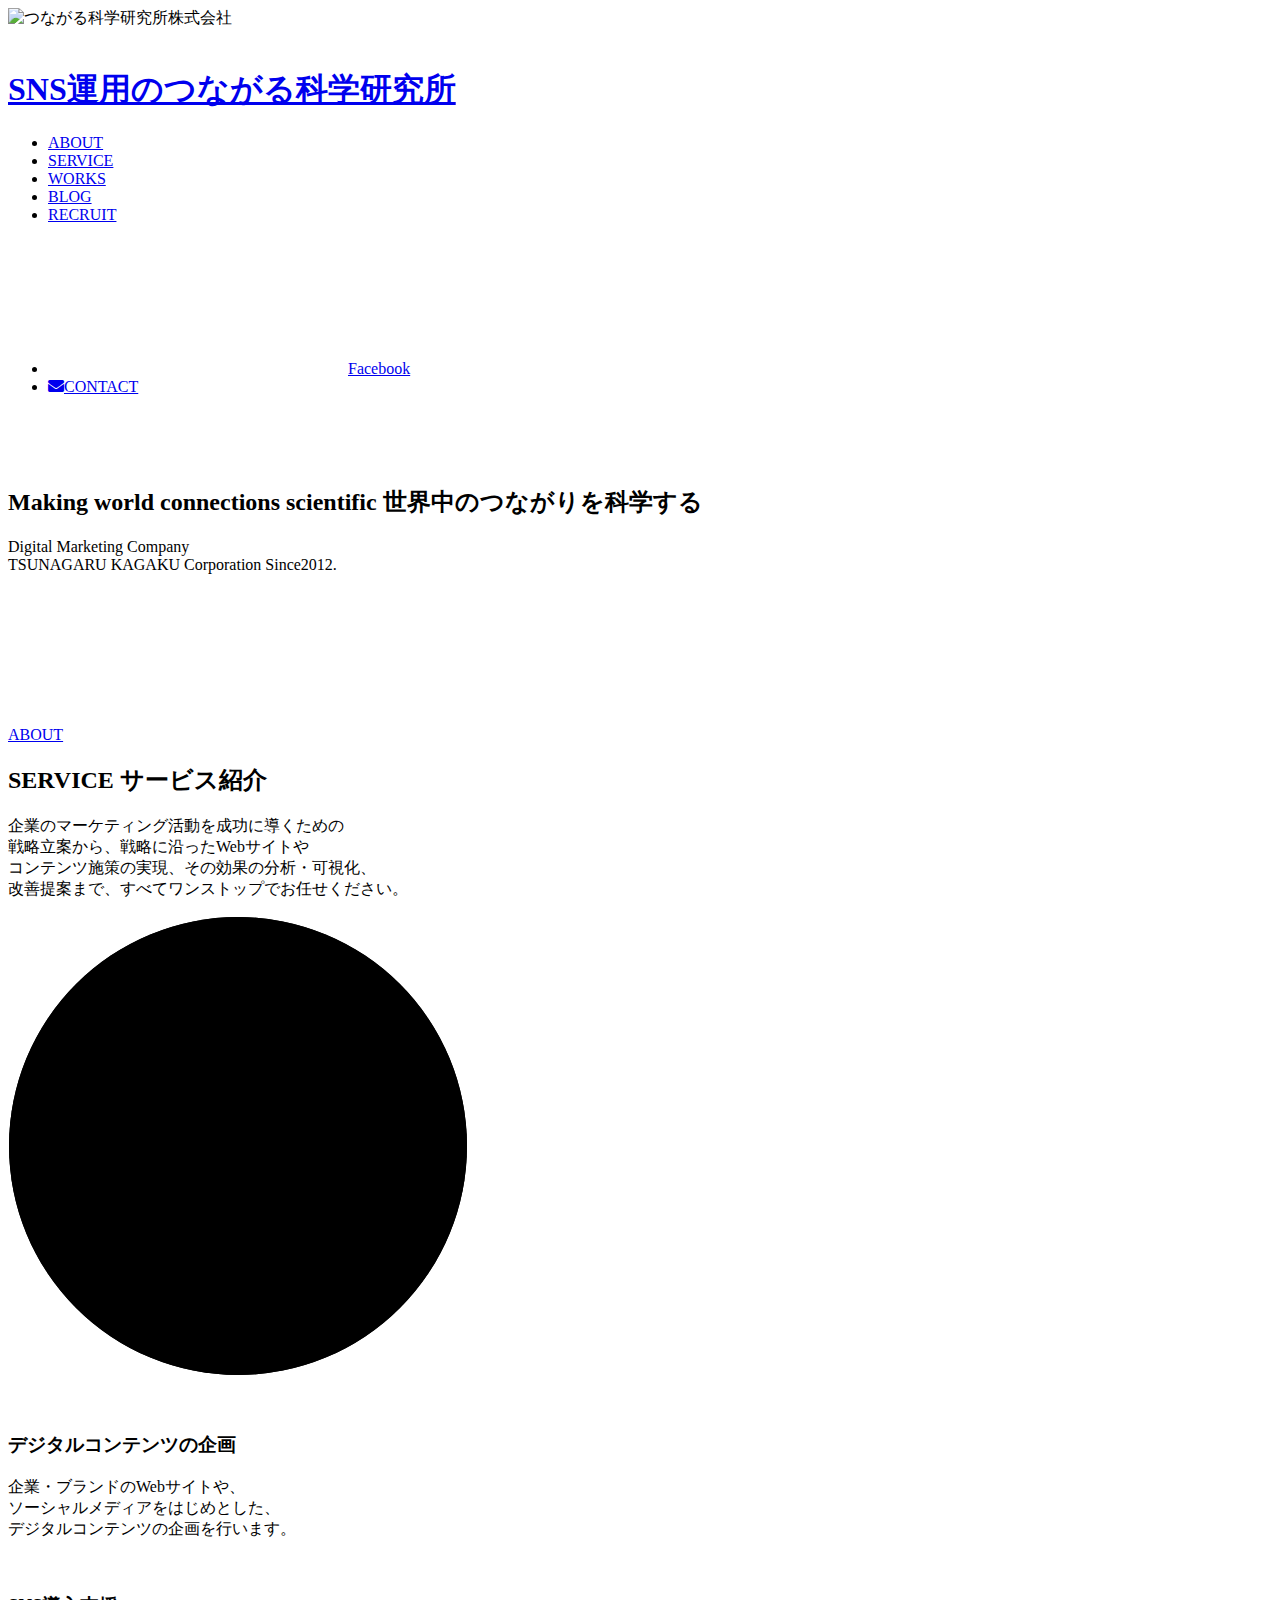
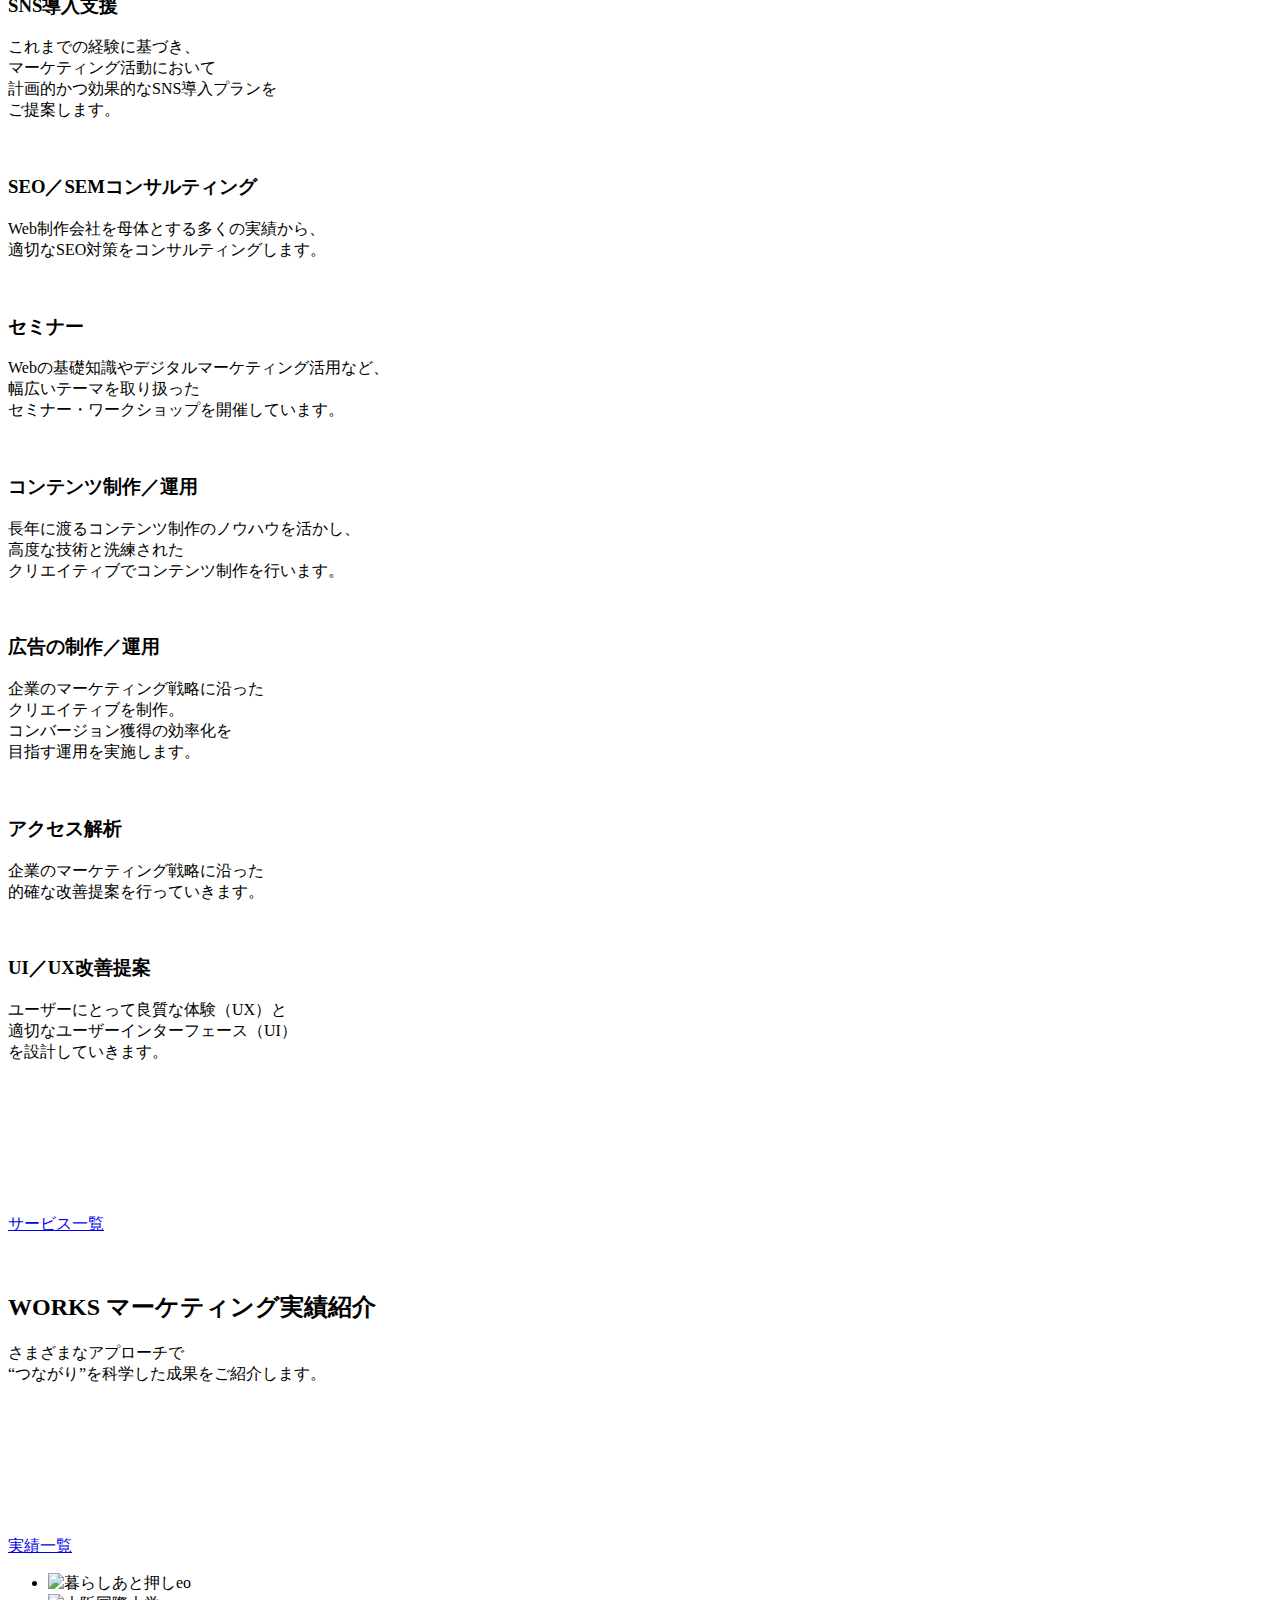
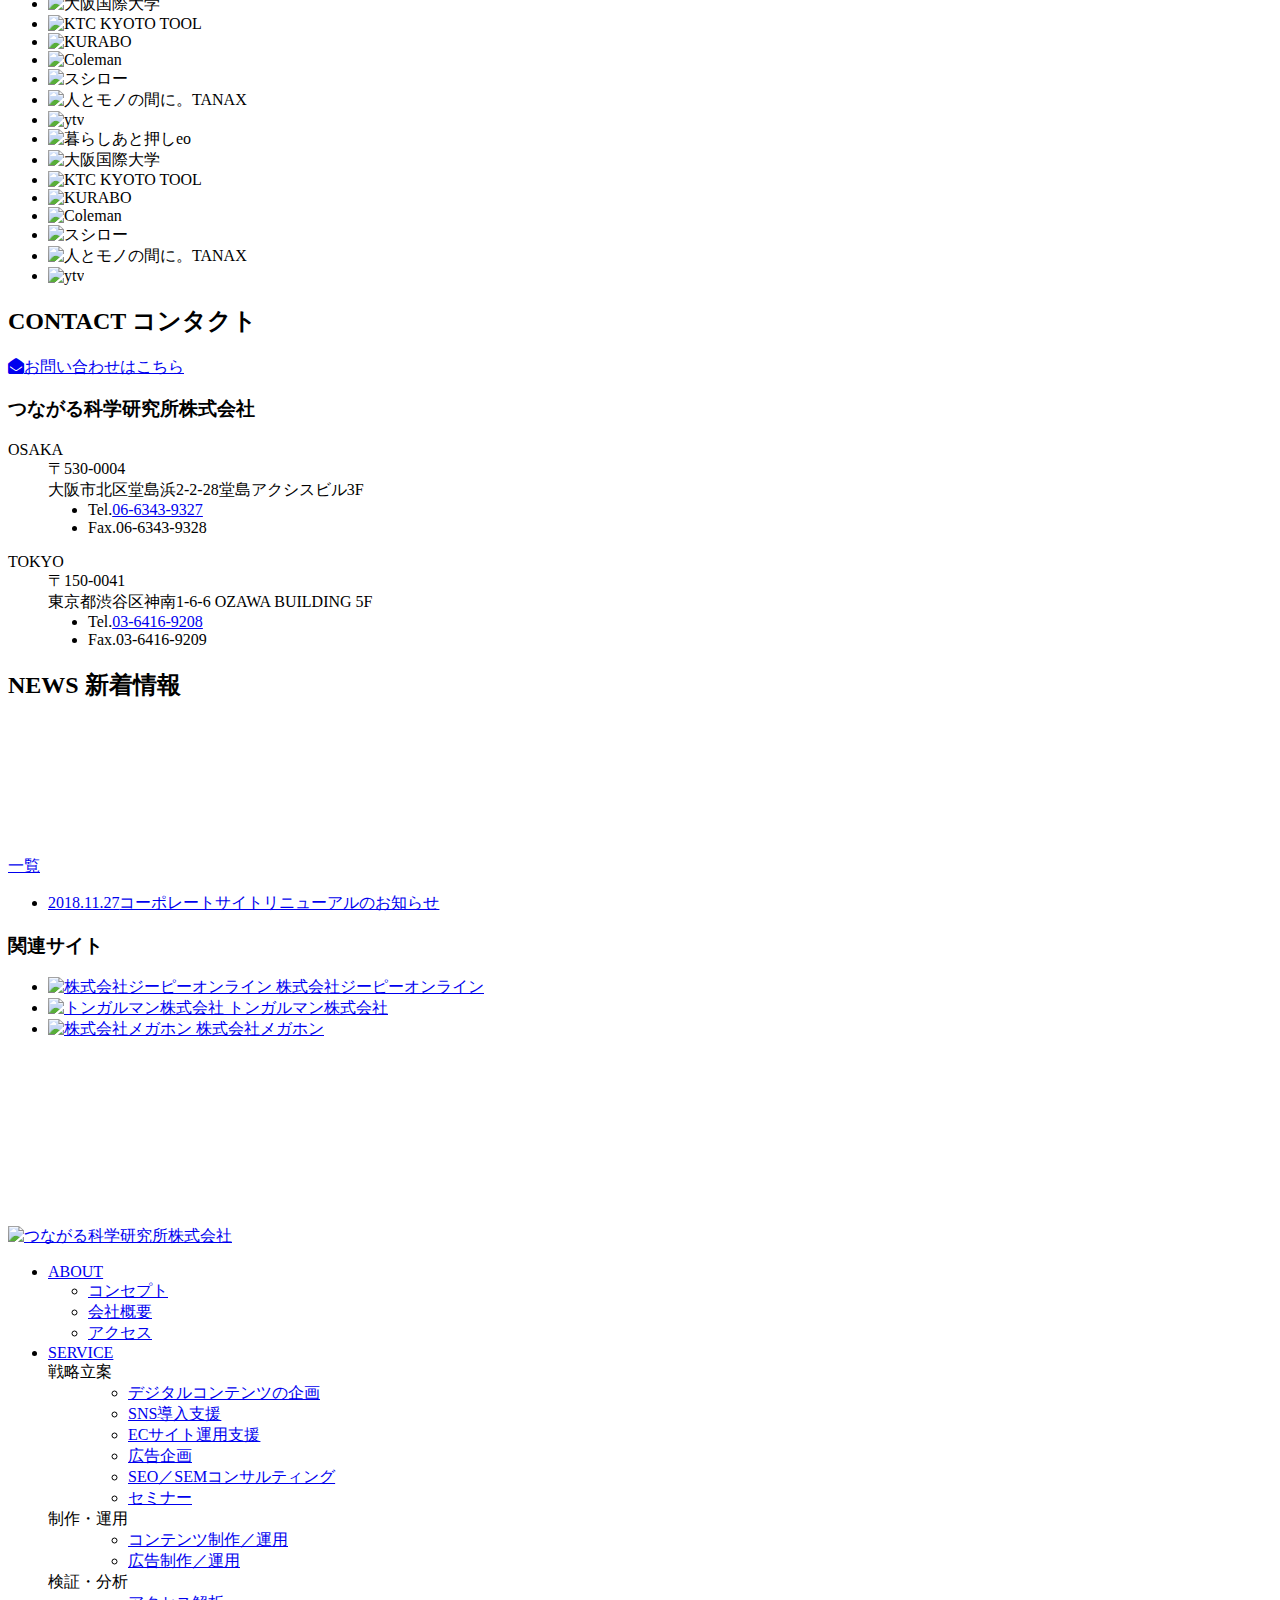
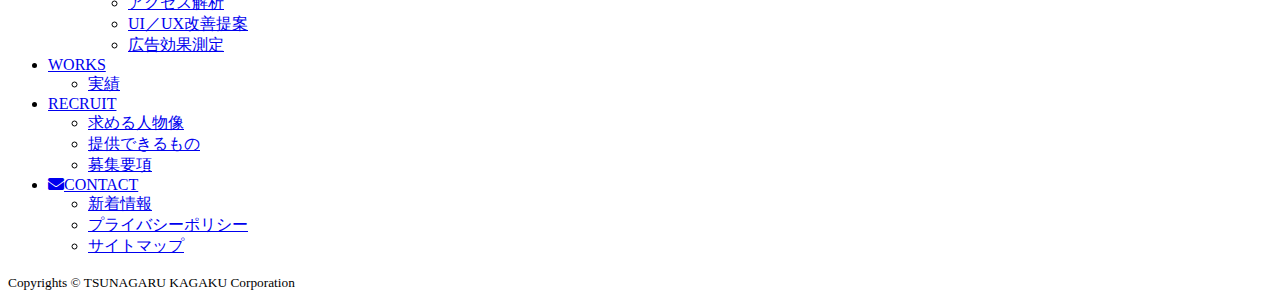
==== docs/index.html @ 7231a43d "Add files via upload" ====
<!DOCTYPE html>
<html lang="ja">

<head prefix="og: http://ogp.me/ns# fb: http://ogp.me/ns/fb# website: http://ogp.me/ns/website#">
    <meta charset="utf-8">
    <meta http-equiv="X-UA-Compatible" content="IE=edge,chrome=1">
    <meta name="viewport" content="width=device-width,initial-scale=1.0,user-scalable=no">
    <meta name="format-detection" content="telephone=no">
    <link rel="shortcut icon" href="/favicon.ico">
    <link rel="apple-touch-icon-precomposed" href="/apple-touch-icon.png">
    <title>つながる科学研究所 | SNS運用・コンサルティング</title>
    <meta name="description" content="つながる科学研究所は、FacebookやTwitterなどのSNSの運用代行など、企業のソーシャルメディアマーケティングを支援する組織です。">
    <meta name="keywords" content="つながる科学研究所,つな研,ソーシャルメディアマーケティング,SNS運用">
    <!--OGP-->
    <meta property="og:title" content="つながる科学研究所 | SNS運用・コンサルティング">
    <meta property="og:type" content="website">
    <meta property="og:description" content="つながる科学研究所は、FacebookやTwitterなどのSNSの運用代行など、企業のソーシャルメディアマーケティングを支援する組織です。">
    <meta property="og:url" content="https://tsunaken.co.jp/">
    <meta property="og:image" content="https://tsunaken.co.jp/img/ogp.png">
    <meta name="twitter:card" content="photo">
    <meta name="twitter:image" content="https://tsunaken.co.jp/img/ogp.png">
    <!--共通js-->
    <script src="http://github.com/yutakaright/yutakaright/blob/master/js/jquery-3.0.0.min.js"></script>
    <script src="https://github.com/yutakaright/yutakaright/blob/master/js/jquery.matchHeight.js"></script>
    <script src="https://github.com/yutakaright/yutakaright/blob/master/js/jquery.mCustomScrollbar.js"></script>
    <script src="https://github.com/yutakaright/yutakaright/blob/master/js/common.js"></script>
    <!--共通css-->
    <link rel="stylesheet" href="https://use.fontawesome.com/releases/v5.0.6/css/all.css">
    <link rel="stylesheet" href="https://github.com/yutakaright/yutakaright/blob/master/css/default.css">
    <link rel="stylesheet" href="https://github.com/yutakaright/yutakaright/blob/master/css/base.css">
    <link rel="stylesheet" href="https://github.com/yutakaright/yutakaright/blob/master/css/jquery.mCustomScrollbar.css">
    <!--ページjs-->
    <script src="https://github.com/yutakaright/yutakaright/blob/master/js/slick.js"></script>
    <script src="https://github.com/yutakaright/yutakaright/blob/master/js/index.js"></script>
    <!--ページcss-->
    <link rel="stylesheet" href="https://github.com/yutakaright/yutakaright/blob/master/css/slick.css">
    <link rel="stylesheet" href="https://github.com/yutakaright/yutakaright/blob/master/css/index.css">
    <!-- Google Tag Manager -->
    <script>
        (function(w, d, s, l, i) {
            w[l] = w[l] || [];
            w[l].push({
                'gtm.start': new Date().getTime(),
                event: 'gtm.js'
            });
            var f = d.getElementsByTagName(s)[0],
                j = d.createElement(s),
                dl = l != 'dataLayer' ? '&l=' + l : '';
            j.async = true;
            j.src =
                'https://www.googletagmanager.com/gtm.js?id=' + i + dl;
            f.parentNode.insertBefore(j, f);
        })(window, document, 'script', 'dataLayer', 'GTM-58RJK9R');
    </script>
    <!-- End Google Tag Manager -->
</head>

<body>
    <!-- Google Tag Manager (noscript) -->
    <noscript><iframe src="https://www.googletagmanager.com/ns.html?id=GTM-58RJK9R"
height="0" width="0" style="display:none;visibility:hidden"></iframe></noscript>
    <!-- End Google Tag Manager (noscript) -->

    <div class="splash">
        <div class="bg"></div>
        <div class="logo"><img src="/img/common/logo_tsunaken01.svg" alt="つながる科学研究所株式会社"></div>
        <div class="paperplane">
            <div>
                <img src="/img/index/img_paperplane.svg" alt="">
                <div class="bubblesWrap">
                    <div class="bubbles"></div>
                </div>
            </div>
        </div>
    </div>
    <!--/.splash-->

    <div id="wrapper" class="index">

        <header id="header">
            <h1 class="logo"><a href="/">SNS運用のつながる科学研究所</a></h1>
            <div class="btnMenu">
                <div>
                    <span></span>
                    <span></span>
                    <span></span>
                </div>
            </div>
            <nav id="globalNav">
                <div id="globalNavInner">
                    <ul>
                        <li class="about"><a href="/about/"><span>ABOUT</span></a></li>
                        <li class="service"><a href="/service/"><span>SERVICE</span></a></li>
                        <li class="works"><a href="/works/"><span>WORKS</span></a></li>
                        <li class="blog"><a href="https://blog.tsunaken.co.jp/"><span>BLOG</span></a></li>
                        <li class="recruit"><a href="/recruit/"><span>RECRUIT</span></a></li>
                        <li class="facebook"><a href="//www.facebook.com/tsunaken.inc/" target="_blank"><span><svg class="iconFacebook"><use xlink:href="#iconFacebook"></use></svg>Facebook</span></a></li>
                        <li class="contact"><a href="/contact/"><span><i class="fas fa-envelope"></i>CONTACT</span></a></li>
                    </ul>
                </div>
            </nav>
            <div id="bgGlobalNav"></div>
        </header>
        <!--/#header-->

        <main id="main">

            <section id="about" class="section">
                <div class="inner clr">
                    <div class="paperplane">
                        <div>
                            <img src="/img/index/img_paperplane.svg" alt="">
                        </div>
                    </div>
                    <div class="illust illust01">
                        <div>
                            <img src="/img/index/img_illust01.png" alt="">
                        </div>
                    </div>
                    <div class="illust illust02">
                        <div>
                            <img src="/img/index/img_illust02.png" alt="">
                            <img class="anime01" src="/img/index/img_illust02_anime01.gif" alt="">
                        </div>
                    </div>
                    <div class="box">
                        <h2 class="sectionTtl">
                            <span class="langEn">
						<span class="block">Making</span>
                            <span class="block">world connections</span>
                            <span class="block">scientific</span>
                            </span>
                            <span class="langJp">世界中のつながりを科学する</span>
                        </h2>
                        <p>Digital Marketing Company<br>TSUNAGARU KAGAKU Corporation Since2012.</p>
                        <div class="btn"><a href="/about/"><span>ABOUT</span><svg class="iconArrowRight"><use xlink:href="#iconArrowRight"></use></svg></a></div>
                    </div>
                </div>
            </section>
            <!--/#about-->

            <section id="service" class="section animate change01">
                <div class="inner clr">
                    <div class="box">
                        <h2 class="sectionTtl">
                            <span class="langEn">SERVICE</span>
                            <span class="langJp">サービス紹介</span>
                        </h2>
                        <p class="lead">企業のマーケティング活動を成功に導くための<br class="tb"> 戦略立案から、戦略に沿ったWebサイトや
                            <br> コンテンツ施策の実現、その効果の分析・可視化、
                            <br class="tb"> 改善提案まで、すべてワンストップでお任せください。
                        </p>
                    </div>
                    <svg class="sliderLine" version="1.1" x="0px" y="0px" width="460px" height="460px" viewBox="0 0 460 460">
				<circle class="bg" cx="230" cy="230" r="229"/>
				<circle class="change" cx="230" cy="230" r="229"/>
			</svg>
                    <div class="slider">
                        <div class="slide slide01">
                            <div class="slideDetail">
                                <figure><img src="/img/index/img_service01.gif" alt=""></figure>
                                <div class="slideTxt">
                                    <h3 class="ttl">デジタルコンテンツの企画</h3>
                                    <p>企業・ブランドのWebサイトや、<br>ソーシャルメディアをはじめとした、<br>デジタルコンテンツの企画を行います。</p>
                                </div>
                            </div>
                        </div>
                        <div class="slide slide02">
                            <div class="slideDetail">
                                <figure><img src="/img/index/img_service01.gif" alt=""></figure>
                                <div class="slideTxt">
                                    <h3 class="ttl">SNS導入支援</h3>
                                    <p>これまでの経験に基づき、<br>マーケティング活動において<br>計画的かつ効果的なSNS導入プランを<br>ご提案します。</p>
                                </div>
                            </div>
                        </div>
                        <div class="slide slide03">
                            <div class="slideDetail">
                                <figure><img src="/img/index/img_service01.gif" alt=""></figure>
                                <div class="slideTxt">
                                    <h3 class="ttl">SEO／SEMコンサルティング</h3>
                                    <p>Web制作会社を母体とする多くの実績から、<br>適切なSEO対策をコンサルティングします。</p>
                                </div>
                            </div>
                        </div>
                        <div class="slide slide04">
                            <div class="slideDetail">
                                <figure><img src="/img/index/img_service01.gif" alt=""></figure>
                                <div class="slideTxt">
                                    <h3 class="ttl">セミナー</h3>
                                    <p>Webの基礎知識やデジタルマーケティング活用など、<br>幅広いテーマを取り扱った<br>セミナー・ワークショップを開催しています。</p>
                                </div>
                            </div>
                        </div>
                        <div class="slide slide05">
                            <div class="slideDetail">
                                <figure><img src="/img/index/img_service02.gif" alt=""></figure>
                                <div class="slideTxt">
                                    <h3 class="ttl">コンテンツ制作／運用</h3>
                                    <p>長年に渡るコンテンツ制作のノウハウを活かし、<br>高度な技術と洗練された<br>クリエイティブでコンテンツ制作を行います。</p>
                                </div>
                            </div>
                        </div>
                        <div class="slide slide06">
                            <div class="slideDetail">
                                <figure><img src="/img/index/img_service02.gif" alt=""></figure>
                                <div class="slideTxt">
                                    <h3 class="ttl">広告の制作／運用</h3>
                                    <p>企業のマーケティング戦略に沿った<br>クリエイティブを制作。<br>コンバージョン獲得の効率化を<br>目指す運用を実施します。</p>
                                </div>
                            </div>
                        </div>
                        <div class="slide slide07">
                            <div class="slideDetail">
                                <figure><img src="/img/index/img_service03.gif" alt=""></figure>
                                <div class="slideTxt">
                                    <h3 class="ttl">アクセス解析</h3>
                                    <p>企業のマーケティング戦略に沿った<br>的確な改善提案を行っていきます。</p>
                                </div>
                            </div>
                        </div>
                        <div class="slide slide08">
                            <div class="slideDetail">
                                <figure><img src="/img/index/img_service03.gif" alt=""></figure>
                                <div class="slideTxt">
                                    <h3 class="ttl">UI／UX改善提案</h3>
                                    <p>ユーザーにとって良質な体験（UX）と<br>適切なユーザーインターフェース（UI）<br>を設計していきます。</p>
                                </div>
                            </div>
                        </div>
                    </div>
                    <div class="btn btnWhite"><a href="/service/"><span>サービス一覧</span><svg class="iconArrowRight"><use xlink:href="#iconArrowRight"></use></svg></a></div>
                </div>
            </section>
            <!--/#service-->

            <div class="sectionWrap">
                <div class="illust illust03">
                    <div>
                        <img class="pc" src="/img/index/img_illust03.png" alt="">
                        <img class="sp" src="/img/index/img_illust03_sp.png" alt="">
                        <img class="anime01" src="/img/index/img_illust03_anime01.gif" alt="">
                        <img class="anime02" src="/img/index/img_illust03_anime02.gif" alt="">
                        <img class="anime03" src="/img/index/img_illust03_anime03.gif" alt="">
                        <img class="anime04" src="/img/index/img_illust03_anime04.gif" alt="">
                        <img class="anime05" src="/img/index/img_illust03_anime05.gif" alt="">
                    </div>
                </div>
                <div class="illust illust04">
                    <div>
                        <img src="/img/index/img_illust04.png" alt="">
                        <img class="anime01" src="/img/index/img_illust04_anime01.gif" alt="">
                    </div>
                </div>

                <!--<section id="casestudy" class="section animate">
			<div class="inner clr">
				<div class="box">
					<h2 class="sectionTtl">
						<span class="langEn">CASE STUDY</span>
						<span class="langJp">解決事例</span>
					</h2>
					<p class="lead">デジタルマーケティングに関わるどのような課題でも、<br>
						ワンストップで解決するソリューションを<br class="sp">用意しております。</p>
					<div class="solution clr">
						<div class="solutionBox solution01">
							<div class="balloon">
								<h3 class="solutionTtl"><i class="fas fa-tag"></i>戦略立案</h3>
								<p>最近クライアントからソーシャルメディア関連のお問い合わせが多いが、対応するための知見が社内に不足している。</p>
							</div>
							<div class="btnLink"><a href="#"><span>解決策を見る<i></i></span></a></div>
						</div>
						<div class="solutionBox solution02">
							<div class="balloon">
								<h3 class="solutionTtl"><i class="fas fa-tag"></i>制作・運用</h3>
								<p>ソーシャルメディア分野の実証的なデータや、研究結果の事例が不足している。情報交換できる事業会社はないか。</p>
							</div>
							<div class="btnLink"><a href="#"><span>解決策を見る<i></i></span></a></div>
						</div>
						<div class="solutionBox solution03">
							<div class="balloon">
								<h3 class="solutionTtl"><i class="fas fa-tag"></i>検証・分析</h3>
								<p>システムやデザインという専門分野からはずれたソーシャルメディアの案件が増えているが、そこまで手が回らない。</p>
							</div>
							<div class="btnLink"><a href="#"><span>解決策を見る<i></i></span></a></div>
						</div>
					</div>
				</div>
			</div>
		</section>-->
                <!--/#casestudy-->

                <section id="works" class="section animate">
                    <div class="inner clr">
                        <div class="box">
                            <h2 class="sectionTtl">
                                <span class="langEn">WORKS</span>
                                <span class="langJp">マーケティング実績紹介</span>
                            </h2>
                            <p class="lead">さまざまなアプローチで<br>“つながり”を科学した成果をご紹介します。</p>
                            <div class="btn"><a href="/works/"><span>実績一覧</span><svg class="iconArrowRight"><use xlink:href="#iconArrowRight"></use></svg></a></div>
                        </div>
                    </div>
                </section>
                <!--/#works-->

                <div id="gallery">
                    <ul class="clr">
                        <li><img src="/img/common/logo_eo.jpg" alt="暮らしあと押しeo"></li>
                        <li><img src="/img/common/logo_oiu.jpg" alt="大阪国際大学"></li>
                        <li><img src="/img/common/logo_ktc.jpg" alt="KTC KYOTO TOOL"></li>
                        <li><img src="/img/common/logo_kurabo.jpg" alt="KURABO"></li>
                        <li><img src="/img/common/logo_coleman.jpg" alt="Coleman"></li>
                        <li><img src="/img/common/logo_sushiro.jpg" alt="スシロー"></li>
                        <li><img src="/img/common/logo_tanax.jpg" alt="人とモノの間に。TANAX"></li>
                        <li><img src="/img/common/logo_ytv.jpg" alt="ytv"></li>

                        <li><img src="/img/common/logo_eo.jpg" alt="暮らしあと押しeo"></li>
                        <li><img src="/img/common/logo_oiu.jpg" alt="大阪国際大学"></li>
                        <li><img src="/img/common/logo_ktc.jpg" alt="KTC KYOTO TOOL"></li>
                        <li><img src="/img/common/logo_kurabo.jpg" alt="KURABO"></li>
                        <li><img src="/img/common/logo_coleman.jpg" alt="Coleman"></li>
                        <li><img src="/img/common/logo_sushiro.jpg" alt="スシロー"></li>
                        <li><img src="/img/common/logo_tanax.jpg" alt="人とモノの間に。TANAX"></li>
                        <li><img src="/img/common/logo_ytv.jpg" alt="ytv"></li>
                    </ul>
                </div>
                <!--/#gallery-->

                <section id="contact">
                    <div class="inner clr">
                        <div class="box">
                            <h2 class="sectionTtl">
                                <span class="langEn">CONTACT</span>
                                <span class="langJp">コンタクト</span>
                            </h2>
                            <div class="btnContact"><a href="/contact/"><span class="btnInner"><span><i class="fas fa-envelope-open"></i>お問い合わせはこちら</span></span></a></div>
                            <div class="information clr">
                                <h3 class="ttl">つながる科学研究所株式会社</h3>
                                <dl>
                                    <dt>OSAKA</dt>
                                    <dd>〒530-0004<br> 大阪市北区堂島浜2-2-28堂島アクシスビル3F
                                        <br>
                                        <ul>
                                            <li>Tel.<a class="telLink" href="tel:0663439327">06-6343-9327</a></li>
                                            <li>Fax.06-6343-9328</li>
                                        </ul>
                                    </dd>
                                </dl>
                                <dl>
                                    <dt>TOKYO</dt>
                                    <dd>〒150-0041<br> 東京都渋谷区神南1-6-6 OZAWA BUILDING 5F<br>
                                        <ul>
                                            <li>Tel.<a class="telLink" href="tel:0364169208">03-6416-9208</a></li>
                                            <li>Fax.03-6416-9209</li>
                                        </ul>
                                    </dd>
                                </dl>
                            </div>
                        </div>
                    </div>
                </section>
                <!--/#contact-->

            </div>
            <!--/.sectionWrap-->

            <div class="btmWrap">
                <div class="inner clr">

                    <section id="news">
                        <div class="newsHeader">
                            <h2 class="sectionTtl">
                                <span class="langEn">NEWS</span>
                                <span class="langJp">新着情報</span>
                            </h2>
                            <div class="btn"><a href="/news/"><span>一覧</span><svg class="iconArrowRight"><use xlink:href="#iconArrowRight"></use></svg></a></div>
                        </div>
                        <div class="newList scrollbar">
                            <ul>
                                <li><a href="/news/2018/01.html"><span class="time">2018.11.27</span><span class="txt">コーポレートサイトリニューアルのお知らせ</span></a></li>
                            </ul>
                        </div>
                    </section>
                    <!--/#news-->

                    <aside id="relation" class="clr">
                        <h3 class="ttl">関連サイト</h3>
                        <ul class="clr">
                            <li class="btnLink">
                                <a href="https://www.gpol.co.jp/" target="_blank">
                                    <img class="logoGpol" src="/img/common/logo_gpol.svg" alt="株式会社ジーピーオンライン">
                                    <span>株式会社ジーピーオンライン<i></i></span>
                                </a>
                            </li>
                            <li class="btnLink">
                                <a href="https://tongullman.co.jp/" target="_blank">
                                    <img class="logoTongullman" src="/img/common/logo_tongullman.svg" alt="トンガルマン株式会社">
                                    <span>トンガルマン株式会社<i></i></span>
                                </a>
                            </li>
                            <li class="btnLink">
                                <a href="http://megafoon.co.jp/" target="_blank">
                                    <img class="logoMegafoon" src="/img/common/logo_megafoon.svg" alt="株式会社メガホン">
                                    <span>株式会社メガホン<i></i></span>
                                </a>
                            </li>
                        </ul>
                    </aside>
                    <!--/#relation-->

                </div>
            </div>
            <!--/.btmWrap-->

        </main>
        <!--/#main-->

        <footer id="footer">
            <div class="pageTop"><svg><use xlink:href="#iconPagetop"></use></svg></div>
            <div class="inner clr">
                <div class="footerLogo">
                    <p class="logo">
                        <a href="/"><img src="/img/common/logo_tsunaken02.svg" alt="つながる科学研究所株式会社"></a>
                    </p>
                </div>
                <div class="footerSitemap">
                    <ul>
                        <li><a class="parent" href="/about/">ABOUT</a>
                            <ul class="child">
                                <li><a href="/about/?anc=intro">コンセプト</a></li>
                                <li><a href="/about/?anc=outline">会社概要</a></li>
                                <li><a href="/about/?anc=map">アクセス</a></li>
                                <!--<li><a href="#">関連グループ</a></li>-->
                            </ul>
                        </li>
                        <li><a class="parent" href="/service/">SERVICE</a>
                            <div class="col3">
                                <dl>
                                    <dt>戦略立案</dt>
                                    <dd>
                                        <ul class="child">
                                            <li><a href="/service/?anc=digitalContents">デジタルコンテンツの企画</a></li>
                                            <li><a href="/service/?anc=sns">SNS導入支援</a></li>
                                            <li><a href="/service/?anc=ec">ECサイト運用支援</a></li>
                                            <li><a href="/service/?anc=advertisementPlanning">広告企画</a></li>
                                            <li><a href="/service/?anc=seo">SEO／SEMコンサルティング</a></li>
                                            <li><a href="/service/?anc=seminar">セミナー</a></li>
                                        </ul>
                                    </dd>
                                </dl>
                                <dl>
                                    <dt>制作・運用</dt>
                                    <dd>
                                        <ul class="child">
                                            <li><a href="/service/?anc=contentOperation">コンテンツ制作／運用</a></li>
                                            <li><a href="/service/?anc=advertisementOperation">広告制作／運用</a></li>
                                        </ul>
                                    </dd>
                                </dl>
                                <dl>
                                    <dt>検証・分析</dt>
                                    <dd>
                                        <ul class="child">
                                            <li><a href="/service/?anc=accessAnalysis">アクセス解析</a></li>
                                            <li><a href="/service/?anc=ui">UI／UX改善提案</a></li>
                                            <li><a href="/service/?anc=advertisementMeasurement">広告効果測定</a></li>
                                        </ul>
                                    </dd>
                                </dl>
                            </div>
                        </li>
                        <li><a class="parent" href="/works/">WORKS</a>
                            <ul class="child">
                                <li><a href="/works/?anc=list">実績</a></li>
                            </ul>
                        </li>
                        <li><a class="parent" href="/recruit/">RECRUIT</a>
                            <ul class="child">
                                <li><a href="/recruit/#person">求める人物像</a></li>
                                <li><a href="/recruit/#value">提供できるもの</a></li>
                                <li><a href="/recruit/#guideline">募集要項</a></li>
                            </ul>
                        </li>
                        <li class="contact"><a class="parent" href="/contact/"><i class="fas fa-envelope"></i>CONTACT</a>
                            <ul class="other">
                                <li><a href="/news/">新着情報</a></li>
                                <li><a href="/privacypolicy/">プライバシーポリシー</a></li>
                                <li><a href="/sitemap/">サイトマップ</a></li>
                            </ul>
                        </li>
                    </ul>
                </div>
                <small>Copyrights &copy; TSUNAGARU KAGAKU Corporation</small>
            </div>
        </footer>
        <!--/#footer-->

    </div>
    <!--/#wrapper-->

</body>

</html>
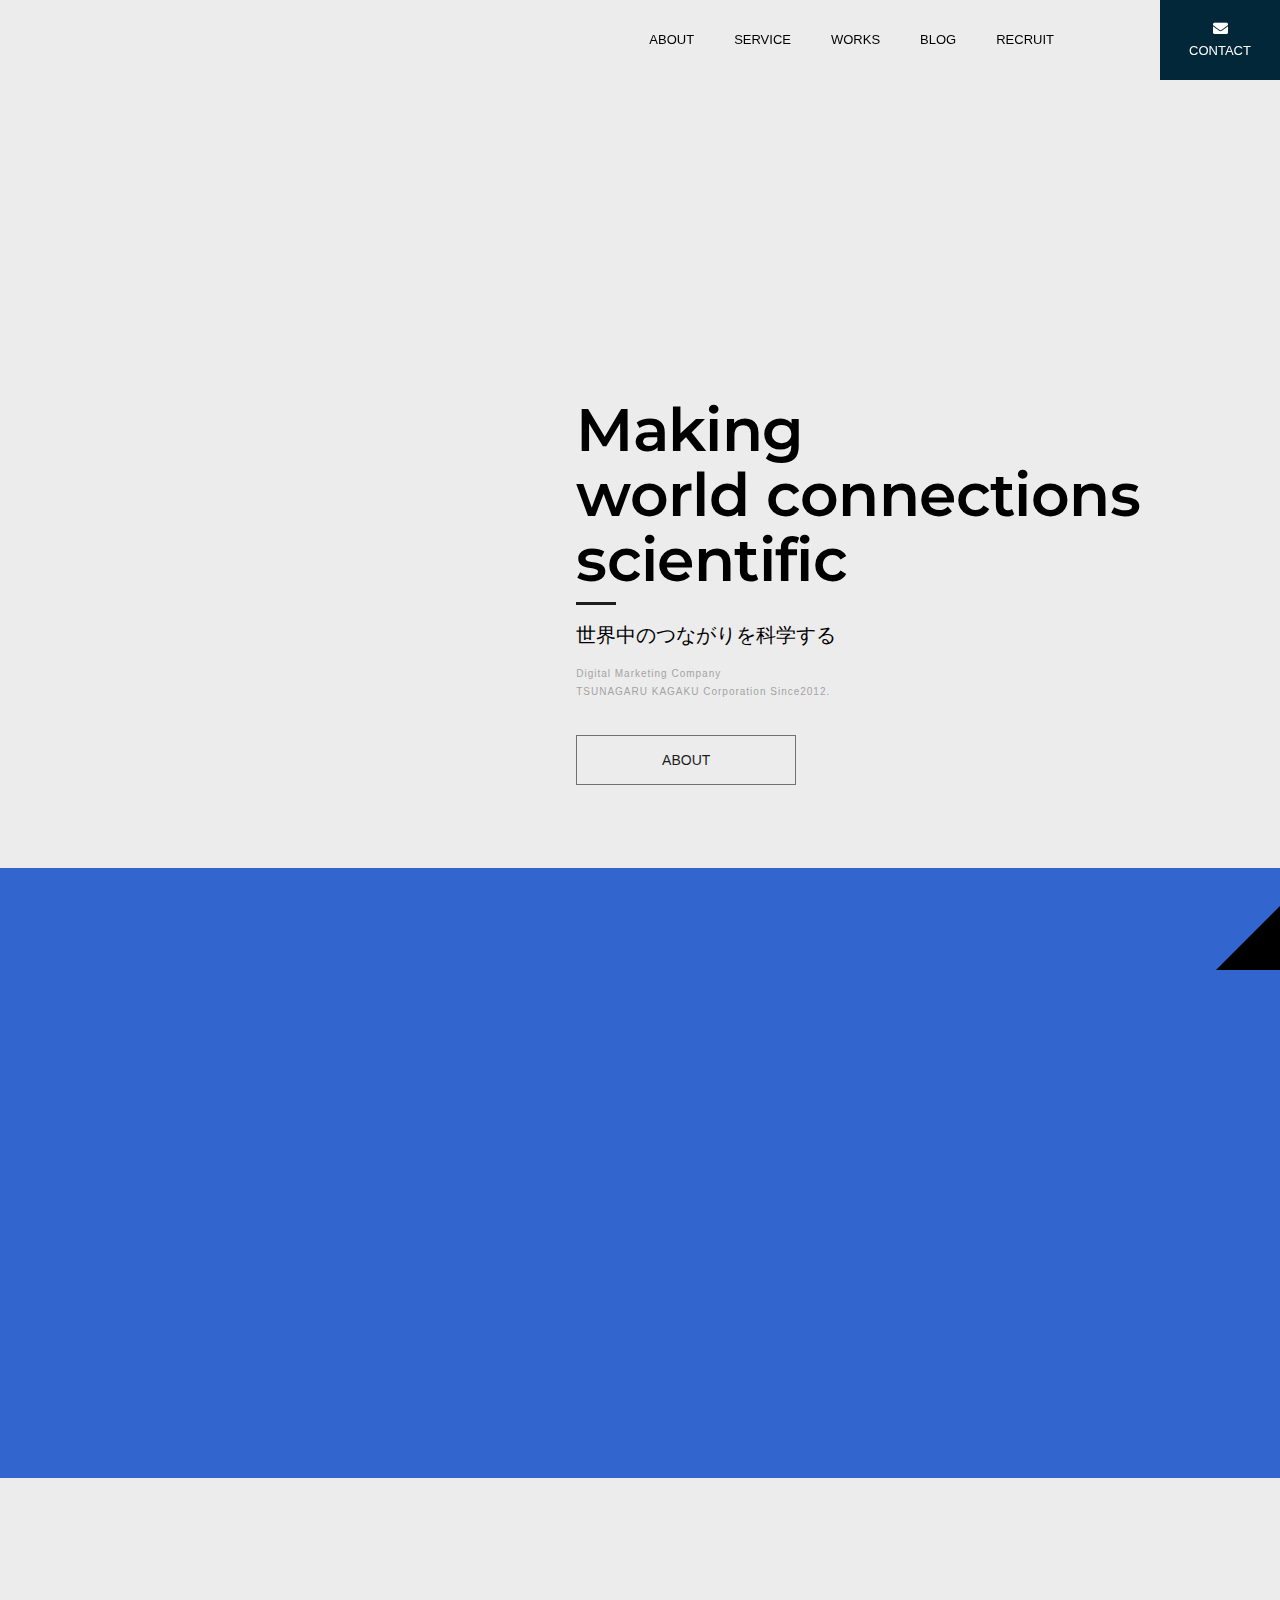
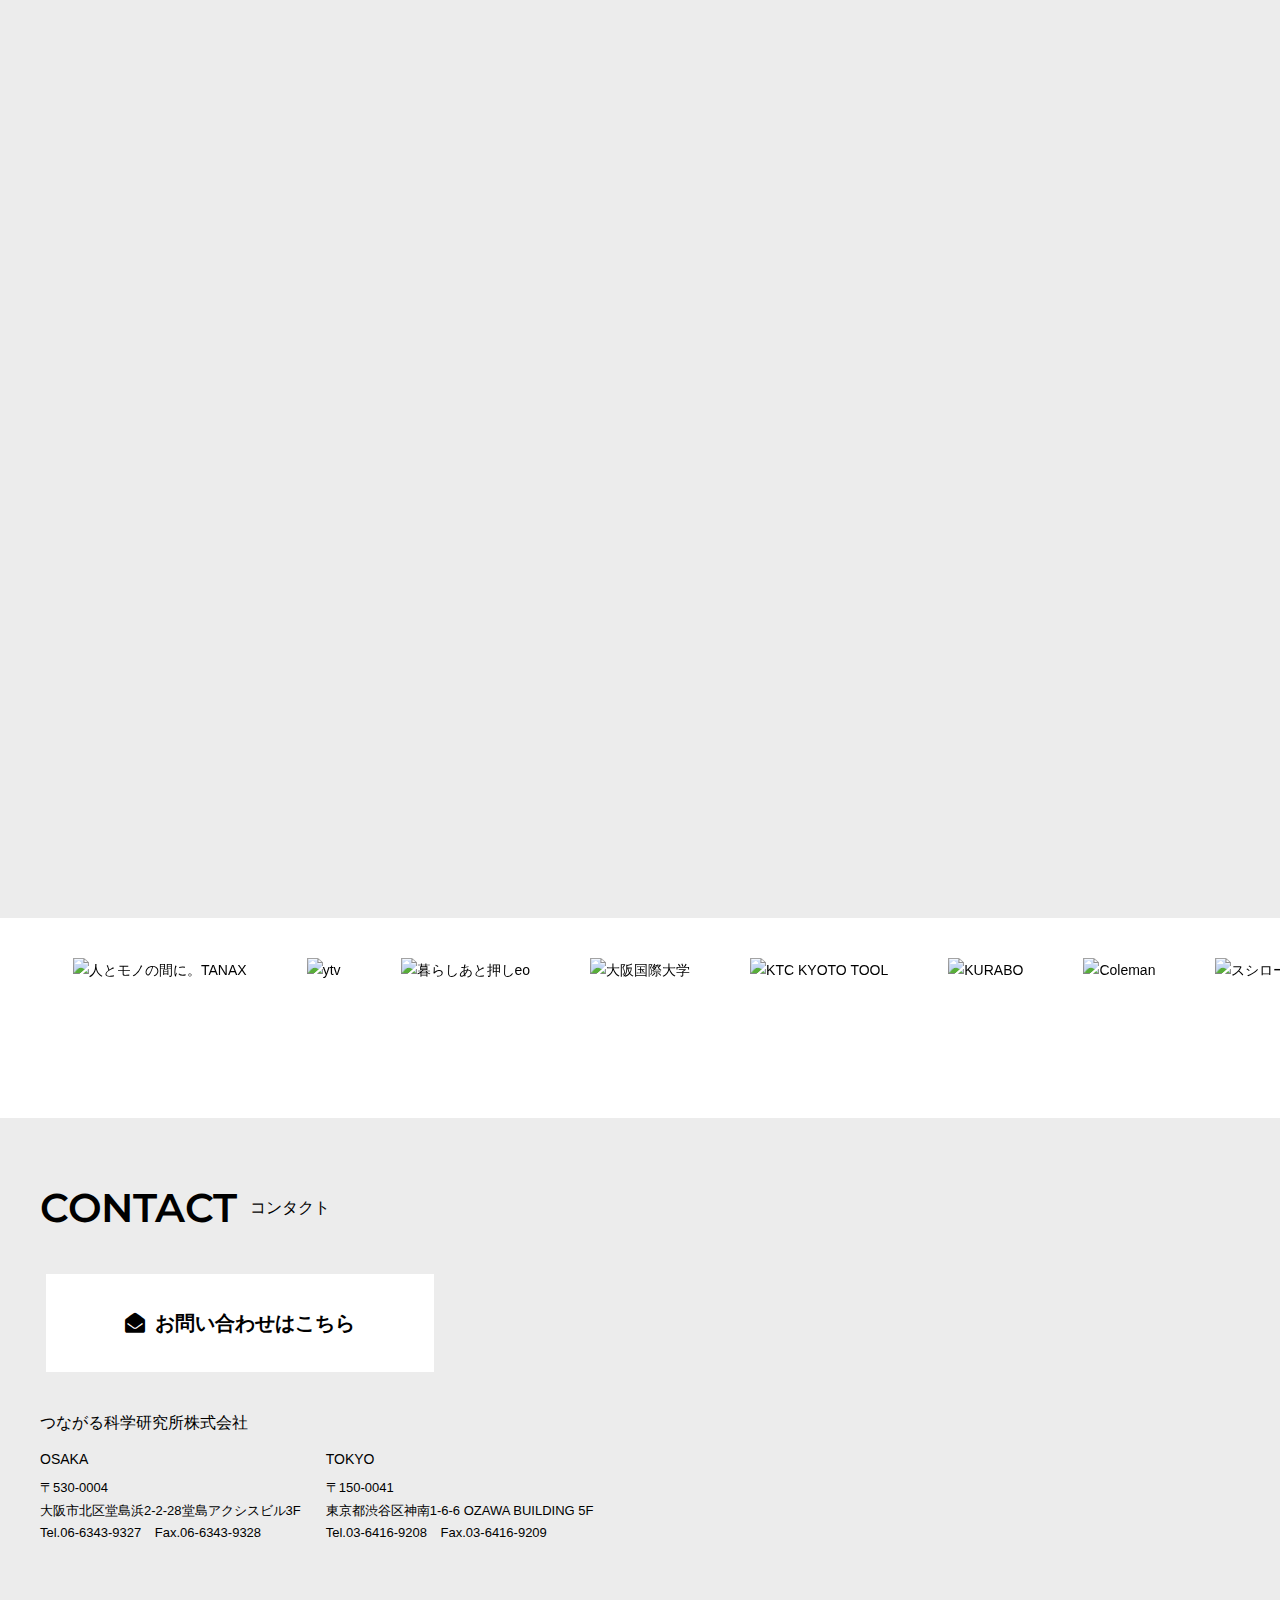
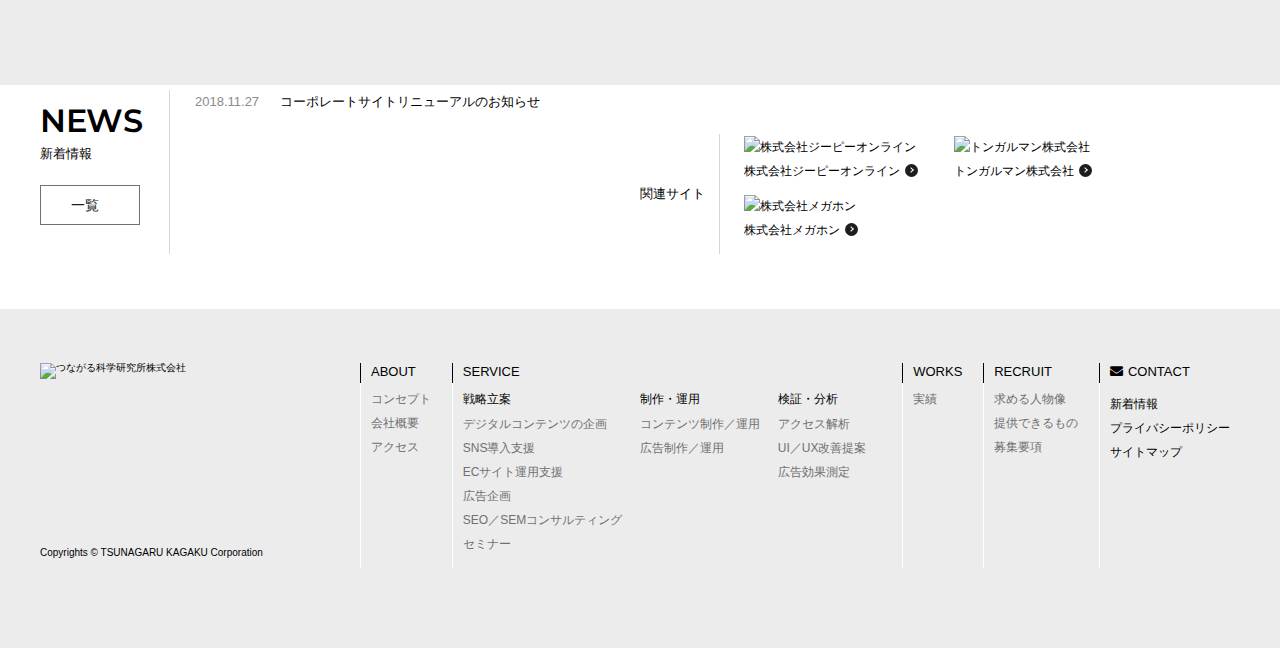
==== commit 625ec6e0: "Add files via upload" ====
--- a/docs/index.html
+++ b/docs/index.html
@@ -20,21 +20,21 @@
     <meta name="twitter:card" content="photo">
     <meta name="twitter:image" content="https://tsunaken.co.jp/img/ogp.png">
     <!--共通js-->
-    <script src="http://github.com/yutakaright/yutakaright/blob/master/js/jquery-3.0.0.min.js"></script>
-    <script src="https://github.com/yutakaright/yutakaright/blob/master/js/jquery.matchHeight.js"></script>
-    <script src="https://github.com/yutakaright/yutakaright/blob/master/js/jquery.mCustomScrollbar.js"></script>
-    <script src="https://github.com/yutakaright/yutakaright/blob/master/js/common.js"></script>
+    <script src="/js/jquery-3.0.0.min.js"></script>
+    <script src="/js/jquery.matchHeight.js"></script>
+    <script src="/js/jquery.mCustomScrollbar.js"></script>
+    <script src="/js/common.js"></script>
     <!--共通css-->
     <link rel="stylesheet" href="https://use.fontawesome.com/releases/v5.0.6/css/all.css">
-    <link rel="stylesheet" href="https://github.com/yutakaright/yutakaright/blob/master/css/default.css">
-    <link rel="stylesheet" href="https://github.com/yutakaright/yutakaright/blob/master/css/base.css">
-    <link rel="stylesheet" href="https://github.com/yutakaright/yutakaright/blob/master/css/jquery.mCustomScrollbar.css">
+    <link rel="stylesheet" href="/css/default.css">
+    <link rel="stylesheet" href="/css/base.css">
+    <link rel="stylesheet" href="/css/jquery.mCustomScrollbar.css">
     <!--ページjs-->
-    <script src="https://github.com/yutakaright/yutakaright/blob/master/js/slick.js"></script>
-    <script src="https://github.com/yutakaright/yutakaright/blob/master/js/index.js"></script>
+    <script src="/js/slick.js"></script>
+    <script src="/js/index.js"></script>
     <!--ページcss-->
-    <link rel="stylesheet" href="https://github.com/yutakaright/yutakaright/blob/master/css/slick.css">
-    <link rel="stylesheet" href="https://github.com/yutakaright/yutakaright/blob/master/css/index.css">
+    <link rel="stylesheet" href="/css/slick.css">
+    <link rel="stylesheet" href="/css/index.css">
     <!-- Google Tag Manager -->
     <script>
         (function(w, d, s, l, i) {
--- a/css/default.css
+++ b/css/default.css
@@ -0,0 +1,154 @@
+@charset "UTF-8";
+/* -----------------------------------------------------------------------------
+
+ default.css
+
+----------------------------------------------------------------------------- */
+
+html, body, div, span, applet, object, iframe,
+h1, h2, h3, h4, h5, h6, p, blockquote, pre,
+a, abbr, acronym, address, big, cite, code,
+del, dfn, em, img, ins, kbd, q, s, samp,
+small, strike, strong, sub, sup, tt, var,
+b, u, i, center,
+dl, dt, dd, ol, ul, li,
+fieldset, form, label, legend,
+table, caption, tbody, tfoot, thead, tr, th, td,
+article, aside, canvas, details, embed,
+figure, figcaption, footer, header, hgroup,
+menu, nav, output, ruby, section, summary,
+time, mark, audio, video {
+	margin: 0;
+	padding: 0;
+	border: 0;
+	font: inherit;
+	vertical-align: baseline;
+	box-sizing: border-box;
+}
+
+/* HTML5 display-role reset for older browsers */
+article, aside, details, figcaption, figure,
+footer, header, hgroup, menu, nav, section {
+	display: block;
+}
+body {
+	line-height: 1;
+}
+ol, ul {
+	list-style: none;
+}
+blockquote, q {
+	quotes: none;
+}
+blockquote:before, blockquote:after,
+q:before, q:after {
+	content: '';
+	content: none;
+}
+table {
+	border-collapse: collapse;
+	border-spacing: 0;
+}
+input, select, button {
+	font: inherit;
+}
+img {
+	vertical-align: bottom;
+}
+label {
+	cursor: pointer;
+}
+button {
+	-webkit-appearance: none;
+	-moz-appearance: none;
+	border: none;
+	padding: 0;
+	background: transparent;
+	cursor: pointer;
+	line-height: 1;
+	outline: none;
+}
+a {
+	color: inherit;
+	text-decoration: none;
+	outline: none;
+}
+a:hover {
+	text-decoration: none;
+}
+select,
+textarea,
+input[type="text"],
+input[type="email"],
+input[type="number"],
+input[type="tel"] {
+	-webkit-appearance: none;
+	-moz-appearance: none;
+	line-height: 1;
+	box-sizing: border-box;
+	outline: none;
+	border-radius: 0;
+	border: none;
+	background: inherit;
+}
+input[type="number"] {
+	-moz-appearance: textfield;
+}
+input[type=number]::-webkit-inner-spin-button,
+input[type=number]::-webkit-outer-spin-button {
+	-webkit-appearance: none;
+	margin: 0;
+}
+select {
+	-webkit-appearance: none;
+	-moz-appearance: none;
+	border-radius: 0;
+	line-height: 1;
+	cursor: pointer;
+}
+textarea {
+	resize: none;
+	width: 100%;
+	line-height: 1.5;
+}
+input[type="button"],
+input[type="submit"] {
+	-webkit-appearance: none;
+	-moz-appearance: none;
+	border: none;
+	line-height: 1;
+	cursor: pointer;
+}
+::-webkit-input-placeholder {
+	color: #c0c0c0;
+}
+:-moz-placeholder {
+	color: #c0c0c0;
+	opacity: 1;
+}
+::-moz-placeholder {
+	color: #c0c0c0;
+	opacity: 1;
+}
+:-ms-input-placeholder {
+	color: #c0c0c0;
+}
+.clr:after {
+	content : '';
+	display : block;
+	clear : both;
+	height:0;
+}
+
+
+
+@media screen and (max-width: 750px) {
+	select,
+	textarea,
+	input[type="text"],
+	input[type="email"],
+	input[type="number"],
+	input[type="tel"] {
+		font-size: 1.6rem;
+	}
+}
--- a/css/base.css
+++ b/css/base.css
@@ -0,0 +1,1771 @@
+/* -----------------------------------------------------------------------------
+
+ base.css
+
+----------------------------------------------------------------------------- */
+@import url("https://fonts.googleapis.com/earlyaccess/notosansjapanese.css");
+@import url("https://fonts.googleapis.com/css?family=Montserrat:400,500,600,700");
+html {
+  font-size: 10px;
+}
+
+body {
+  width: 100%;
+  background: #ececec;
+  color: #000;
+  line-height: 1.5;
+  -webkit-font-smoothing: subpixel-antialiased;
+  -webkit-print-color-adjust: exact;
+  -moz-print-color-adjust: exact;
+  -webkit-text-size-adjust: 100%;
+  overflow-x: hidden;
+  font-family: 'Noto Sans Japanese', sans-serif;
+}
+
+body * {
+  -webkit-box-sizing: border-box;
+  box-sizing: border-box;
+  overflow-wrap: break-word;
+  -webkit-font-feature-settings: "palt";
+  font-feature-settings: "palt";
+}
+
+#wrapper {
+  position: relative;
+  z-index: 2;
+  background: #ececec;
+}
+#wrapper.lower {
+  opacity: 0;
+  -webkit-transition-duration: 1s;
+  -o-transition-duration: 1s;
+  transition-duration: 1s;
+}
+.loaded #wrapper.lower {
+  opacity: 1;
+}
+
+.inner {
+  max-width: 1240px;
+  padding: 0 20px;
+  margin: 0 auto;
+  position: relative;
+}
+
+a,
+a img {
+  -webkit-transition: 0.2s ease-out;
+  -o-transition: 0.2s ease-out;
+  transition: 0.2s ease-out;
+}
+
+img {
+  width: 100%;
+  image-rendering: optimizequality;
+}
+
+svg {
+  display: block;
+}
+
+.pcView .telLink {
+  pointer-events: none;
+  display: inline-block;
+}
+
+/* #header
+-------------------------------------------------------------------- */
+#header {
+  position: fixed;
+  top: 0;
+  width: 100%;
+  height: 80px;
+  line-height: 1;
+  z-index: 5000;
+  -webkit-transition: 0.2s;
+  -o-transition: 0.2s;
+  transition: 0.2s;
+  -webkit-backface-visibility: hidden;
+  backface-visibility: hidden;
+}
+#header .logo {
+  position: absolute;
+  top: 14px;
+  left: 40px;
+  z-index: 2;
+  text-indent: 100%;
+  white-space: nowrap;
+  overflow: hidden;
+}
+#header .logo a {
+  display: block;
+  width: 162px;
+  height: 52px;
+  background-image: url(/img/common/logo_tsunaken02.svg);
+  background-repeat: no-repeat;
+  background-size: contain;
+  transition: none;
+}
+#header .btnMenu {
+  display: none;
+}
+.pcView #header .btnMenu:hover div {
+  -webkit-transform: rotate(180deg);
+  -ms-transform: rotate(180deg);
+  transform: rotate(180deg);
+}
+#header #globalNav {
+  position: absolute;
+  right: 0;
+  top: 0;
+  font-size: 1.3rem;
+  font-weight: 500;
+  z-index: 9001;
+  text-align: center;
+}
+#header #globalNav #globalNavInner ul li {
+  float: left;
+}
+#header #globalNav #globalNavInner ul li a {
+  display: block;
+  padding: 0 20px;
+  height: 80px;
+  line-height: 80px;
+}
+#header #globalNav #globalNavInner ul li a span {
+  position: relative;
+  display: inline-block;
+}
+#header #globalNav #globalNavInner ul li a span:before {
+  content: "";
+  position: absolute;
+  bottom: 50%;
+  left: 0;
+  margin: 0 0 -15px;
+  width: 100%;
+  height: 2px;
+  background-color: #2e2e2d;
+  -webkit-transform: scaleX(0);
+  -ms-transform: scaleX(0);
+  transform: scaleX(0);
+  -webkit-transition: -webkit-transform 0.6s cubic-bezier(0.19, 1, 0.22, 1);
+  transition: -webkit-transform 0.6s cubic-bezier(0.19, 1, 0.22, 1);
+  -o-transition: transform 0.6s cubic-bezier(0.19, 1, 0.22, 1);
+  transition: transform 0.6s cubic-bezier(0.19, 1, 0.22, 1);
+  transition: transform 0.6s cubic-bezier(0.19, 1, 0.22, 1), -webkit-transform 0.6s cubic-bezier(0.19, 1, 0.22, 1);
+  -webkit-transform-origin: top left;
+  -ms-transform-origin: top left;
+  transform-origin: top left;
+}
+#header #globalNav #globalNavInner ul li.facebook {
+  margin: 0 0 0 20px;
+  padding: 26px 0 0;
+  -webkit-transition: 0.2s ease-out;
+  -o-transition: 0.2s ease-out;
+  transition: 0.2s ease-out;
+}
+#header #globalNav #globalNavInner ul li.facebook a {
+  width: 26px;
+  height: 26px;
+  padding: 0;
+  line-height: 1;
+  overflow: hidden;
+}
+#header #globalNav #globalNavInner ul li.facebook a span {
+  display: inline;
+}
+#header #globalNav #globalNavInner ul li.facebook a svg {
+  display: block;
+  width: 26px;
+  height: 26px;
+}
+#header #globalNav #globalNavInner ul li.contact {
+  margin: 0 0 0 40px;
+}
+#header #globalNav #globalNavInner ul li.contact a {
+  background: #022738;
+  color: #fff;
+  line-height: 1;
+  padding: 21px 0 0;
+  width: 120px;
+}
+#header #globalNav #globalNavInner ul li.contact a span:before {
+  display: none;
+}
+#header #globalNav #globalNavInner ul li.contact a i {
+  display: block;
+  font-size: 1.5rem;
+  margin: 0 0 8px;
+}
+#header #bgGlobalNav {
+  position: fixed;
+  z-index: 9000;
+  width: 100%;
+  height: 100%;
+  display: none;
+  top: 0;
+}
+#header.fixed {
+  background: #fff;
+  height: 70px;
+}
+#header.fixed .logo {
+  top: 11px;
+}
+#header.fixed .logo a {
+  width: 149px;
+  height: 48px;
+  background-image: url(/img/common/logo_tsunaken02.svg);
+}
+#header.fixed #globalNav #globalNavInner ul li a {
+  height: 70px;
+  line-height: 70px;
+}
+#header.fixed #globalNav #globalNavInner ul li.facebook {
+  padding: 22px 0 0;
+}
+#header.fixed #globalNav #globalNavInner ul li.facebook a {
+  line-height: 1;
+  height: 26px;
+}
+#header.fixed #globalNav #globalNavInner ul li.contact a {
+  line-height: 1;
+  padding: 16px 0 0;
+}
+
+.about #header #globalNav #globalNavInner ul li.about a span:before,
+.service #header #globalNav #globalNavInner ul li.service a span:before,
+.casestudy #header #globalNav #globalNavInner ul li.casestudy a span:before,
+.works #header #globalNav #globalNavInner ul li.works a span:before,
+.recruit #header #globalNav #globalNavInner ul li.recruit a span:before {
+  -webkit-transform: scaleX(1);
+  -ms-transform: scaleX(1);
+  transform: scaleX(1);
+}
+
+/* #main
+-------------------------------------------------------------------- */
+#main {
+  font-size: 1.4rem;
+  line-height: 1.85;
+  padding: 150px 0 0;
+  display: block;
+  overflow: hidden;
+  position: relative;
+}
+
+.illustMain {
+  position: absolute;
+  left: 50%;
+  -webkit-transform: translateX(-50%);
+  -ms-transform: translateX(-50%);
+  transform: translateX(-50%);
+  z-index: 2;
+}
+.illustMain div {
+  -webkit-animation: vertical 1s ease-in-out infinite alternate;
+  animation: vertical 1s ease-in-out infinite alternate;
+  position: relative;
+}
+.illustMain img {
+  width: auto;
+}
+
+.section {
+  position: relative;
+}
+.section + .section {
+  margin: 100px 0 0;
+}
+
+.content {
+  background: #fff;
+  padding: 8.33%;
+}
+.content.animate {
+  opacity: 0;
+  -webkit-transition-duration: 1s;
+  -o-transition-duration: 1s;
+  transition-duration: 1s;
+}
+.content.animated {
+  opacity: 1;
+}
+
+#contactLower {
+  clear: both;
+  background: #fff;
+  padding: 50px 0 60px;
+  position: relative;
+  margin: 120px 0 0;
+  text-align: center;
+}
+#contactLower .sectionTtl {
+  margin: 0 0 40px;
+}
+#contactLower .sectionTtl span {
+  display: block;
+  line-height: 1;
+}
+#contactLower .sectionTtl .langEn {
+  font-size: 3rem;
+}
+#contactLower .sectionTtl .langJp {
+  font-size: 1.3rem;
+  margin: 5px 0 0;
+}
+#contactLower .information {
+  display: inline-block;
+  vertical-align: top;
+  text-align: left;
+}
+#contactLower .information .ttl {
+  font-size: 1.6rem;
+  font-weight: 500;
+  margin: 0 0 5px;
+}
+#contactLower .information dl {
+  float: left;
+  font-size: 1.3rem;
+  line-height: 1.65;
+  font-weight: 300;
+}
+#contactLower .information dl + dl {
+  margin: 0 0 0 25px;
+}
+#contactLower .information dl dt {
+  font-weight: 500;
+  font-size: 1.4rem;
+  margin: 0 0 2px;
+}
+#contactLower .information dl dd ul li {
+  display: inline-block;
+}
+#contactLower .information dl dd ul li + li {
+  margin: 0 0 0 10px;
+}
+#contactLower .btnContact {
+  display: inline-block;
+  vertical-align: top;
+  margin: 10px 0 0 5%;
+}
+
+/* #footer
+-------------------------------------------------------------------- */
+#footer {
+  position: relative;
+  clear: both;
+  line-height: 1;
+  padding: 54px 0 80px;
+}
+#footer .pageTop {
+  width: 64px;
+  height: 64px;
+  display: block;
+  position: fixed;
+  bottom: 0;
+  right: 0;
+  z-index: 10;
+  cursor: pointer;
+}
+#footer .pageTop:before {
+  content: "";
+  width: 0;
+  height: 0;
+  border-style: solid;
+  border-width: 0 0 64px 64px;
+  border-color: transparent transparent #000 transparent;
+  position: absolute;
+  bottom: 0;
+  right: 0;
+}
+#footer .pageTop svg {
+  width: 13px;
+  height: 16px;
+  fill: #fff;
+  -webkit-transition: 0.2s ease-out;
+  -o-transition: 0.2s ease-out;
+  transition: 0.2s ease-out;
+  position: absolute;
+  bottom: 12px;
+  right: 11px;
+}
+.pcView #footer .pageTop:hover svg {
+  bottom: 17px;
+}
+#footer .footerLogo {
+  width: 320px;
+  float: left;
+}
+#footer .footerLogo .logo {
+  width: 233px;
+}
+#footer .footerSitemap {
+  margin: 0 0 0 320px;
+}
+#footer .footerSitemap ul {
+  display: -ms-flexbox;
+  display: -webkit-box;
+  display: flex;
+  -ms-flex-pack: justify;
+  -webkit-box-pack: justify;
+  justify-content: space-between;
+}
+#footer .footerSitemap ul li {
+  padding: 2px 10px 15px 10px;
+  border-left: 1px solid #fff;
+  position: relative;
+  float: left;
+  min-height: 205px;
+}
+#footer .footerSitemap ul li.contact i {
+  margin: 0 5px 0 0;
+}
+#footer .footerSitemap ul li:before {
+  content: "";
+  display: block;
+  width: 1px;
+  height: 20px;
+  position: absolute;
+  top: 0;
+  left: -1px;
+  background: #000;
+}
+#footer .footerSitemap ul li .parent {
+  font-size: 1.3rem;
+  font-weight: 500;
+}
+#footer .footerSitemap ul li .col3 dl {
+  display: inline-block;
+  vertical-align: top;
+}
+#footer .footerSitemap ul li .col3 dl dt {
+  margin-top: 15px;
+  font-size: 1.2rem;
+}
+#footer .footerSitemap ul li .col3 dl dd {
+  padding-right: 15px;
+}
+#footer .footerSitemap ul li .col3 dl dd .child {
+  margin-top: -14px;
+}
+#footer .footerSitemap ul li ul {
+  display: block;
+}
+#footer .footerSitemap ul li ul li {
+  border-left: none;
+  padding: 0;
+  float: none;
+  min-height: inherit;
+}
+#footer .footerSitemap ul li ul li:before {
+  display: none;
+}
+#footer .footerSitemap ul li .wide {
+  width: 280px;
+}
+#footer .footerSitemap ul li .wide li {
+  float: left;
+}
+#footer .footerSitemap ul li .wide li:nth-child(odd) {
+  width: 180px;
+}
+#footer .footerSitemap ul li .child {
+  padding: 15px 0 0;
+  margin: -12px 0 0;
+  font-size: 1.2rem;
+  color: #707070;
+}
+#footer .footerSitemap ul li .child li {
+  margin: 12px 0 0;
+}
+#footer .footerSitemap ul li .other {
+  padding: 20px 0 0;
+  margin: -12px 0 0;
+  font-size: 1.2rem;
+}
+#footer .footerSitemap ul li .other li {
+  margin: 12px 0 0;
+}
+#footer .footerSitemap ul li a {
+  -webkit-font-feature-settings: normal;
+  font-feature-settings: normal;
+}
+.pcView #footer .footerSitemap ul li a:hover {
+  text-decoration: underline;
+}
+#footer small {
+  display: block;
+  position: absolute;
+  left: 20px;
+  bottom: 10px;
+  font-size: 1rem;
+  font-weight: 300;
+}
+
+/* module
+-------------------------------------------------------------------- */
+/* btn */
+.btn a,
+.btn button {
+  padding: 0 30px;
+  text-align: center;
+  display: block;
+  width: 100%;
+  height: 50px;
+  line-height: 48px;
+  font-size: 1.4rem;
+  font-weight: 500;
+  color: #1d1d1d;
+  border: solid 1px #717171;
+  cursor: pointer;
+  position: relative;
+  -webkit-transition: 0.1s ease-out;
+  -o-transition: 0.1s ease-out;
+  transition: 0.1s ease-out;
+}
+.btn a:before, .btn a:after,
+.btn button:before,
+.btn button:after {
+  content: "";
+  display: block;
+  width: 0;
+  height: 2px;
+  position: absolute;
+  -webkit-transition-duration: 0.2s;
+  -o-transition-duration: 0.2s;
+  transition-duration: 0.2s;
+}
+.btn a:before,
+.btn button:before {
+  top: -1px;
+  right: -1px;
+  background: #e50012;
+}
+.btn a:after,
+.btn button:after {
+  bottom: -1px;
+  left: -1px;
+  background: #009fe8;
+}
+.btn a span,
+.btn button span {
+  display: block;
+  -webkit-font-feature-settings: normal;
+  font-feature-settings: normal;
+}
+.btn a span:before, .btn a span:after,
+.btn button span:before,
+.btn button span:after {
+  content: "";
+  display: block;
+  width: 2px;
+  height: 0;
+  position: absolute;
+  -webkit-transition-duration: 0.2s;
+  -o-transition-duration: 0.2s;
+  transition-duration: 0.2s;
+}
+.btn a span:before,
+.btn button span:before {
+  top: -1px;
+  left: -1px;
+  background: #8dc21f;
+}
+.btn a span:after,
+.btn button span:after {
+  bottom: -1px;
+  right: -1px;
+  background: #182987;
+}
+.btn a .iconArrowRight,
+.btn a .iconArrowLeft,
+.btn button .iconArrowRight,
+.btn button .iconArrowLeft {
+  width: 16px;
+  height: 11px;
+  position: absolute;
+  top: 50%;
+  margin: -6px 0 0 0;
+  -webkit-transition: 0.2s ease-out;
+  -o-transition: 0.2s ease-out;
+  transition: 0.2s ease-out;
+}
+.btn a .iconArrowRight,
+.btn button .iconArrowRight {
+  right: 10px;
+}
+.btn a .iconArrowLeft,
+.btn button .iconArrowLeft {
+  left: 10px;
+}
+.pcView .btn a:hover, .pcView
+.btn button:hover {
+  background: rgba(255, 255, 255, 0.2);
+  -webkit-box-shadow: 0 0 20px 0px rgba(0, 0, 0, 0.1);
+  box-shadow: 0 0 20px 0px rgba(0, 0, 0, 0.1);
+}
+.pcView .btn a:hover:before, .pcView .btn a:hover:after, .pcView
+.btn button:hover:before, .pcView
+.btn button:hover:after {
+  width: 100%;
+}
+.pcView .btn a:hover span:before, .pcView .btn a:hover span:after, .pcView
+.btn button:hover span:before, .pcView
+.btn button:hover span:after {
+  height: 100%;
+}
+.pcView .btn a:hover .iconArrowRight, .pcView
+.btn button:hover .iconArrowRight {
+  right: 8px;
+}
+.pcView .btn a:hover .iconArrowLeft, .pcView
+.btn button:hover .iconArrowLeft {
+  left: 8px;
+}
+.btn.btnWhite a {
+  border: solid 1px #fff;
+  color: #fff;
+}
+.btn.btnWhite a .iconArrowRight,
+.btn.btnWhite a .iconArrowLeft {
+  fill: #fff;
+}
+.btn.btnBlack a,
+.btn.btnBlack button {
+  border: solid 1px #022738;
+  color: #fff;
+  background: #022738;
+}
+.btn.btnBlack a .iconArrowRight,
+.btn.btnBlack a .iconArrowLeft,
+.btn.btnBlack button .iconArrowRight,
+.btn.btnBlack button .iconArrowLeft {
+  fill: #fff;
+}
+.pcView .btn.btnBlack a:hover, .pcView
+.btn.btnBlack button:hover {
+  background: #666;
+}
+.pcView .btn.btnBlack a:hover:before, .pcView .btn.btnBlack a:hover:after, .pcView
+.btn.btnBlack button:hover:before, .pcView
+.btn.btnBlack button:hover:after {
+  width: 100%;
+}
+
+.btnLink a i {
+  display: inline-block;
+  width: 13px;
+  height: 13px;
+  border-radius: 50%;
+  text-align: center;
+  background: #1d1d1d;
+  position: relative;
+  margin: 0 0 0 5px;
+  position: relative;
+  top: 1px;
+}
+.btnLink a i:before {
+  content: "";
+  width: 3px;
+  height: 3px;
+  border-top: 1px solid #fff;
+  border-right: 1px solid #fff;
+  -webkit-transform: rotate(45deg);
+  -ms-transform: rotate(45deg);
+  transform: rotate(45deg);
+  position: absolute;
+  top: 4px;
+  left: 4px;
+}
+.pcView .btnLink a:hover {
+  text-decoration: underline;
+}
+
+.btnContact {
+  width: 400px;
+}
+.btnContact a {
+  display: block;
+  background-image: url(/img/common/bg01.svg);
+  background-size: 2px 2px;
+  position: relative;
+  text-align: center;
+  font-size: 2rem;
+  font-weight: 700;
+}
+.btnContact a:before {
+  content: "";
+  width: calc(100% - 12px);
+  height: calc(100% - 12px);
+  background: #fff;
+  position: absolute;
+  top: 6px;
+  left: 6px;
+}
+.btnContact a .btnInner {
+  display: block;
+  position: relative;
+  z-index: 2;
+}
+.btnContact a .btnInner:before, .btnContact a .btnInner:after {
+  content: "";
+  display: block;
+  width: 0;
+  height: 6px;
+  position: absolute;
+  -webkit-transition-duration: 0.2s;
+  -o-transition-duration: 0.2s;
+  transition-duration: 0.2s;
+}
+.btnContact a .btnInner:before {
+  top: 0;
+  right: 0;
+  background: #e50012;
+}
+.btnContact a .btnInner:after {
+  bottom: 0;
+  left: 0;
+  background: #009fe8;
+}
+.btnContact a .btnInner span {
+  height: 110px;
+  line-height: 110px;
+  display: block;
+}
+.btnContact a .btnInner span:before, .btnContact a .btnInner span:after {
+  content: "";
+  display: block;
+  width: 6px;
+  height: 0;
+  position: absolute;
+  -webkit-transition-duration: 0.2s;
+  -o-transition-duration: 0.2s;
+  transition-duration: 0.2s;
+}
+.btnContact a .btnInner span:before {
+  top: 0;
+  left: 0;
+  background: #8dc21f;
+}
+.btnContact a .btnInner span:after {
+  bottom: 0;
+  right: 0;
+  background: #182987;
+}
+.btnContact a .btnInner span i {
+  margin: 0 10px 0 0;
+}
+.pcView .btnContact a:hover {
+  -webkit-box-shadow: 0 0 20px 0px rgba(0, 0, 0, 0.1);
+  box-shadow: 0 0 20px 0px rgba(0, 0, 0, 0.1);
+}
+.pcView .btnContact a:hover .btnInner:before, .pcView .btnContact a:hover .btnInner:after {
+  width: 100%;
+}
+.pcView .btnContact a:hover .btnInner span:before, .pcView .btnContact a:hover .btnInner span:after {
+  height: 100%;
+}
+
+.btnBackTop {
+  width: 220px;
+  margin: 60px auto 0;
+}
+
+/* ttl */
+.langEn {
+  font-family: 'Montserrat', sans-serif;
+  font-weight: 600;
+  letter-spacing: -0.01em;
+}
+
+.ttlMain {
+  line-height: 1;
+  margin: 0 0 70px;
+  text-align: center;
+  z-index: 10;
+  text-shadow: 0 0 20px #ececec;
+}
+.ttlMain span {
+  display: block;
+  position: relative;
+}
+.ttlMain .langEn {
+  font-size: 7rem;
+  padding: 0 0 15px;
+}
+.ttlMain .langEn:before {
+  content: "";
+  display: block;
+  width: 30px;
+  height: 3px;
+  background: #1d1d1d;
+  position: absolute;
+  bottom: 0;
+  left: 50%;
+  -webkit-transform: translateX(-50%) scaleX(0);
+  -ms-transform: translateX(-50%) scaleX(0);
+  transform: translateX(-50%) scaleX(0);
+  -webkit-transition-duration: 1.5s;
+  -o-transition-duration: 1.5s;
+  transition-duration: 1.5s;
+  -webkit-transition-delay: 0.5s;
+  -o-transition-delay: 0.5s;
+  transition-delay: 0.5s;
+  -webkit-transform-origin: center center;
+  -ms-transform-origin: center center;
+  transform-origin: center center;
+}
+.loaded .ttlMain .langEn:before {
+  -webkit-transform: translateX(-50%) scaleX(1);
+  -ms-transform: translateX(-50%) scaleX(1);
+  transform: translateX(-50%) scaleX(1);
+}
+.ttlMain .langEn span {
+  opacity: 0;
+  -webkit-transform: translateY(20px);
+  -ms-transform: translateY(20px);
+  transform: translateY(20px);
+  -webkit-transition-duration: 1s;
+  -o-transition-duration: 1s;
+  transition-duration: 1s;
+  -webkit-transition-delay: 0.5s;
+  -o-transition-delay: 0.5s;
+  transition-delay: 0.5s;
+}
+.loaded .ttlMain .langEn span {
+  opacity: 1;
+  -webkit-transform: translateY(0);
+  -ms-transform: translateY(0);
+  transform: translateY(0);
+}
+.ttlMain .langJp {
+  font-size: 1.6rem;
+  font-weight: 500;
+  margin: 18px 0 0;
+  opacity: 0;
+  -webkit-transform: translateY(-20px);
+  -ms-transform: translateY(-20px);
+  transform: translateY(-20px);
+  -webkit-transition-duration: 1s;
+  -o-transition-duration: 1s;
+  transition-duration: 1s;
+  -webkit-transition-delay: 0.5s;
+  -o-transition-delay: 0.5s;
+  transition-delay: 0.5s;
+}
+.loaded .ttlMain .langJp {
+  opacity: 1;
+  -webkit-transform: translateY(0);
+  -ms-transform: translateY(0);
+  transform: translateY(0);
+}
+
+.sectionTtl {
+  line-height: 1;
+  margin: 0 0 40px;
+  text-align: center;
+}
+.sectionTtl span {
+  display: block;
+}
+.sectionTtl span + span {
+  margin: 5px 0 0;
+}
+.sectionTtl .langEn {
+  font-size: 5rem;
+}
+.sectionTtl .langJp {
+  font-size: 1.6rem;
+  font-weight: 500;
+}
+.sectionTtl.animate span {
+  opacity: 0;
+  -webkit-transform: translateY(30px);
+  -ms-transform: translateY(30px);
+  transform: translateY(30px);
+  -webkit-transition-duration: 1s;
+  -o-transition-duration: 1s;
+  transition-duration: 1s;
+}
+.sectionTtl.animate span + span {
+  -webkit-transition-delay: 0.2s;
+  -o-transition-delay: 0.2s;
+  transition-delay: 0.2s;
+}
+.sectionTtl.animated span {
+  opacity: 1;
+  -webkit-transform: translateY(0);
+  -ms-transform: translateY(0);
+  transform: translateY(0);
+}
+
+.ttl01 {
+  line-height: 1;
+  margin: 0 0 40px;
+  text-align: center;
+  z-index: 10;
+}
+.ttl01 span {
+  display: block;
+  position: relative;
+}
+.ttl01 .langEn {
+  font-size: 4.6rem;
+  padding: 0 0 10px;
+}
+.ttl01 .langEn:before {
+  content: "";
+  display: block;
+  width: 30px;
+  height: 2px;
+  background: #1d1d1d;
+  position: absolute;
+  bottom: 0;
+  left: 50%;
+}
+.ttl01 .langJp {
+  font-size: 1.8rem;
+  font-weight: 500;
+  margin: 15px 0 0;
+}
+.ttl01.animate .langEn {
+  opacity: 0;
+  -webkit-transform: translateY(20px);
+  -ms-transform: translateY(20px);
+  transform: translateY(20px);
+  -webkit-transition-duration: 1s;
+  -o-transition-duration: 1s;
+  transition-duration: 1s;
+}
+.ttl01.animate .langEn:before {
+  -webkit-transform: translateX(-50%) scaleX(0);
+  -ms-transform: translateX(-50%) scaleX(0);
+  transform: translateX(-50%) scaleX(0);
+  -webkit-transition-duration: 1.5s;
+  -o-transition-duration: 1.5s;
+  transition-duration: 1.5s;
+  -webkit-transform-origin: center center;
+  -ms-transform-origin: center center;
+  transform-origin: center center;
+}
+.ttl01.animate .langJp {
+  -webkit-transform: translateY(-20px);
+  -ms-transform: translateY(-20px);
+  transform: translateY(-20px);
+  -webkit-transition-duration: 1s;
+  -o-transition-duration: 1s;
+  transition-duration: 1s;
+}
+.ttl01.animate.animated .langEn {
+  opacity: 1;
+  -webkit-transform: translateY(0);
+  -ms-transform: translateY(0);
+  transform: translateY(0);
+}
+.ttl01.animate.animated .langEn:before {
+  -webkit-transform: translateX(-50%) scaleX(1);
+  -ms-transform: translateX(-50%) scaleX(1);
+  transform: translateX(-50%) scaleX(1);
+}
+.ttl01.animate.animated .langJp {
+  opacity: 1;
+  -webkit-transform: translateY(0);
+  -ms-transform: translateY(0);
+  transform: translateY(0);
+}
+
+/* .notes */
+.notes li {
+  text-indent: -1em;
+  margin-left: 1em;
+}
+
+/* .link */
+a.blank:after {
+  content: "";
+  width: 10px;
+  height: 9px;
+  display: inline-block;
+  background: url(../img/common/icon_blank.svg) no-repeat;
+  background-size: 10px;
+  margin-right: 5px;
+}
+
+/* .anchor */
+.anchor {
+  max-width: 1240px;
+  padding: 0 20px;
+  margin: 60px auto;
+}
+.anchor ul {
+  text-align: center;
+  font-size: 0;
+}
+.anchor ul li {
+  display: inline-block;
+  border-right: 1px solid #969d9d;
+}
+.anchor ul li:first-child {
+  border-left: 1px solid #969d9d;
+}
+.anchor ul li a {
+  display: block;
+  padding: 10px 30px;
+  line-height: 1.3;
+  position: relative;
+  font-size: 1.8rem;
+  font-weight: bold;
+}
+.anchor ul li a:before {
+  content: "";
+  width: 8px;
+  height: 8px;
+  border-top: 1px solid #262626;
+  border-right: 1px solid #262626;
+  -webkit-transform: translateX(-50%) rotate(135deg);
+  -ms-transform: translateX(-50%) rotate(135deg);
+  transform: translateX(-50%) rotate(135deg);
+  position: absolute;
+  left: 50%;
+  bottom: -15px;
+  -webkit-transition-duration: 0.2s;
+  -o-transition-duration: 0.2s;
+  transition-duration: 0.2s;
+}
+.pcView .anchor ul li a:hover:before {
+  bottom: -20px;
+}
+.anchor.animate {
+  opacity: 0;
+  -webkit-transition-duration: 1s;
+  -o-transition-duration: 1s;
+  transition-duration: 1s;
+}
+.anchor.animated {
+  opacity: 1;
+}
+
+/* -----------------------------------------------------------------------------
+
+ min-width: 751px
+
+----------------------------------------------------------------------------- */
+@media print, screen and (min-width: 751px) {
+  #wrapper {
+    overflow: hidden;
+  }
+
+  .sp {
+    display: none;
+  }
+
+  .pcView #header #globalNav #globalNavInner ul li a:hover span:before {
+    -webkit-transform: scaleX(1);
+    -ms-transform: scaleX(1);
+    transform: scaleX(1);
+  }
+  .pcView #header #globalNav #globalNavInner ul li.facebook a:hover {
+    opacity: .8;
+  }
+  .pcView #header #globalNav #globalNavInner ul li.contact a:hover {
+    background: #666;
+  }
+}
+/* -----------------------------------------------------------------------------
+
+ max-width: 1240px
+
+----------------------------------------------------------------------------- */
+@media screen and (max-width: 1240px) {
+  /* #main
+  -------------------------------------------------------------------- */
+  #contactLower .btnContact {
+    width: 300px;
+  }
+
+  /* #footer
+  -------------------------------------------------------------------- */
+  #footer .footerLogo {
+    width: 240px;
+    float: left;
+  }
+  #footer .footerLogo .logo {
+    width: 197px;
+  }
+  #footer .footerSitemap {
+    margin: 0 0 0 240px;
+  }
+  #footer .footerSitemap ul li .parent {
+    font-size: 1.2rem;
+  }
+  #footer .footerSitemap ul li .wide {
+    width: 250px;
+  }
+  #footer .footerSitemap ul li .wide li:nth-child(odd) {
+    width: 165px;
+  }
+  #footer .footerSitemap ul li .child {
+    font-size: 1.1rem;
+  }
+  #footer .footerSitemap ul li .col3 dl {
+    display: block;
+  }
+}
+/* -----------------------------------------------------------------------------
+
+ max-width: 1000px
+
+----------------------------------------------------------------------------- */
+@media screen and (max-width: 1000px) {
+  /* #header
+  -------------------------------------------------------------------- */
+  #header #globalNav #globalNavInner ul li a {
+    padding: 0 15px;
+  }
+  #header #globalNav #globalNavInner ul li.facebook {
+    margin: 0 0 0 10px;
+  }
+  #header #globalNav #globalNavInner ul li.contact {
+    margin: 0 0 0 25px;
+  }
+  #header #globalNav #globalNavInner ul li.contact a {
+    width: 100px;
+  }
+
+  /* #main
+  -------------------------------------------------------------------- */
+  .section {
+    position: relative;
+  }
+  .section + .section {
+    margin: 50px 0 0;
+  }
+
+  .content {
+    padding: 6%;
+  }
+
+  #contactLower {
+    padding: 50px 0;
+    margin: 50px 0 0;
+  }
+  #contactLower .sectionTtl {
+    margin: 0 0 20px;
+  }
+  #contactLower .sectionTtl .langEn {
+    font-size: 3.5rem;
+  }
+  #contactLower .sectionTtl .langJp {
+    font-size: 1.6rem;
+    margin: 0 0 0 10px;
+  }
+  #contactLower .btnContact {
+    display: block;
+    width: 400px;
+    margin: 40px auto 0;
+  }
+
+  /* #footer
+  -------------------------------------------------------------------- */
+  #footer {
+    padding: 20px 0 15px;
+  }
+  #footer .footerSitemap {
+    margin: 0;
+    position: absolute;
+    right: 70px;
+    padding: 0;
+  }
+  #footer .footerSitemap ul {
+    display: block;
+  }
+  #footer .footerSitemap ul li {
+    padding: 0;
+    border-left: none;
+    min-height: inherit;
+  }
+  #footer .footerSitemap ul li:before {
+    display: none;
+  }
+  #footer .footerSitemap ul li .parent {
+    display: none;
+  }
+  #footer .footerSitemap ul li ul {
+    display: none;
+  }
+  #footer .footerSitemap ul li .col3 {
+    display: none;
+  }
+  #footer .footerSitemap ul li .other {
+    display: block;
+    padding: 20px 0 0;
+    margin: 0;
+    font-size: 0;
+  }
+  #footer .footerSitemap ul li .other li {
+    display: inline-block;
+    font-size: 1.1rem;
+    margin: 0;
+  }
+  #footer .footerSitemap ul li .other li + li {
+    margin: 0 0 0 10px;
+    padding: 0 0 0 10px;
+    border-left: 1px solid #1d1d1d;
+  }
+  #footer small {
+    left: inherit;
+    right: 70px;
+    font-size: 0.9rem;
+  }
+
+  /* module
+  -------------------------------------------------------------------- */
+  /* ttl */
+  .ttlMain {
+    position: relative;
+  }
+  .ttlMain .langEn {
+    font-size: 6rem;
+  }
+
+  .sectionTtl {
+    margin: 0 0 20px;
+  }
+  .sectionTtl .langEn {
+    font-size: 4.5rem;
+  }
+
+  .ttl01 {
+    margin: 0 0 30px;
+  }
+  .ttl01 .langEn {
+    font-size: 3rem;
+  }
+  .ttl01 .langJp {
+    font-size: 1.5rem;
+  }
+}
+/* -----------------------------------------------------------------------------
+
+ max-width: 750px
+
+----------------------------------------------------------------------------- */
+@media screen and (max-width: 750px) {
+  body:before {
+    content: url(/img/common/txt_copy_hidden.svg);
+    display: block;
+    width: 200px;
+    margin: 0 0 0 -100px;
+    position: fixed;
+    bottom: 30px;
+    left: 50%;
+    z-index: -1;
+    opacity: 0;
+    -webkit-transition-duration: 0.5s;
+    -o-transition-duration: 0.5s;
+    transition-duration: 0.5s;
+    -webkit-transition-delay: 3s;
+    -o-transition-delay: 3s;
+    transition-delay: 3s;
+  }
+  body.loaded:before {
+    opacity: 1;
+  }
+
+  body.fixed {
+    position: fixed;
+    width: 100%;
+    height: 100%;
+  }
+
+  .pc {
+    display: none;
+  }
+
+  /* #header
+  -------------------------------------------------------------------- */
+  #header {
+    height: 55px;
+  }
+  #header .logo {
+    top: 8px;
+    left: 20px;
+  }
+  #header .logo a {
+    width: 146px;
+    height: 48px;
+    background-image: url(/img/common/logo_tsunaken02.svg);
+  }
+  #header .btnMenu {
+    position: absolute;
+    top: 0;
+    right: 0;
+    z-index: 9002;
+    width: 55px;
+    height: 55px;
+    cursor: pointer;
+    background: #022738;
+    padding: 20px 19px;
+    display: block;
+  }
+  #header .btnMenu div {
+    position: relative;
+    width: 17px;
+    height: 14px;
+    -webkit-transition: 0.2s;
+    -o-transition: 0.2s;
+    transition: 0.2s;
+  }
+  #header .btnMenu div span {
+    position: absolute;
+    left: 0;
+    width: 100%;
+    height: 2px;
+    background-color: #fff;
+  }
+  #header .btnMenu div span:nth-of-type(1) {
+    top: 0;
+    -webkit-animation: menu-bar01 0.4s forwards;
+    animation: menu-bar01 0.4s forwards;
+  }
+  #header .btnMenu div span:nth-of-type(2) {
+    top: 6px;
+    opacity: 1;
+  }
+  #header .btnMenu div span:nth-of-type(3) {
+    bottom: 0;
+    -webkit-animation: menu-bar02 0.4s forwards;
+    animation: menu-bar02 0.4s forwards;
+  }
+  #header .btnMenu div.active span:nth-of-type(1) {
+    -webkit-animation: active-menu-bar01 0.4s forwards;
+    animation: active-menu-bar01 0.4s forwards;
+  }
+  #header .btnMenu div.active span:nth-of-type(2) {
+    opacity: 0;
+    -webkit-transition: 0.1s;
+    -o-transition: 0.1s;
+    transition: 0.1s;
+  }
+  .ie9 #header .btnMenu div.active span:nth-of-type(2) {
+    opacity: 1;
+  }
+  #header .btnMenu div.active span:nth-of-type(3) {
+    -webkit-animation: active-menu-bar02 0.4s forwards;
+    animation: active-menu-bar02 0.4s forwards;
+  }
+  #header #globalNav {
+    position: fixed;
+    right: -250px;
+    top: 0;
+    width: 250px;
+    height: 100%;
+    font-size: 1.5rem;
+    z-index: 9001;
+    text-align: left;
+    background: #022738;
+    color: #fff;
+    -webkit-transition-duration: 0.3s;
+    -o-transition-duration: 0.3s;
+    transition-duration: 0.3s;
+  }
+  #header #globalNav #globalNavInner {
+    overflow: auto;
+    height: 100%;
+  }
+  #header #globalNav #globalNavInner ul {
+    padding: 55px 20px;
+  }
+  #header #globalNav #globalNavInner ul li {
+    float: none;
+    border-bottom: 1px solid #4c4c4c;
+  }
+  #header #globalNav #globalNavInner ul li a {
+    padding: 20px 0;
+    height: auto;
+    line-height: 1;
+  }
+  #header #globalNav #globalNavInner ul li a span {
+    display: inline-block;
+    -webkit-transition-duration: 0.5s;
+    -o-transition-duration: 0.5s;
+    transition-duration: 0.5s;
+    -webkit-transform: translateX(50px);
+    -ms-transform: translateX(50px);
+    transform: translateX(50px);
+    opacity: 0;
+  }
+  #header #globalNav #globalNavInner ul li a span:before {
+    display: none;
+  }
+  #header #globalNav #globalNavInner ul li:first-child {
+    border-top: 1px solid #4c4c4c;
+  }
+  #header #globalNav #globalNavInner ul li:nth-child(2) a span {
+    -webkit-transition-delay: 0.08s;
+    -o-transition-delay: 0.08s;
+    transition-delay: 0.08s;
+  }
+  #header #globalNav #globalNavInner ul li:nth-child(3) a span {
+    -webkit-transition-delay: 0.16s;
+    -o-transition-delay: 0.16s;
+    transition-delay: 0.16s;
+  }
+  #header #globalNav #globalNavInner ul li:nth-child(4) a span {
+    -webkit-transition-delay: 0.24s;
+    -o-transition-delay: 0.24s;
+    transition-delay: 0.24s;
+  }
+  #header #globalNav #globalNavInner ul li:nth-child(5) a span {
+    -webkit-transition-delay: 0.32s;
+    -o-transition-delay: 0.32s;
+    transition-delay: 0.32s;
+  }
+  #header #globalNav #globalNavInner ul li:nth-child(6) a span {
+    -webkit-transition-delay: 0.4s;
+    -o-transition-delay: 0.4s;
+    transition-delay: 0.4s;
+  }
+  #header #globalNav #globalNavInner ul li.facebook {
+    padding: 0;
+    margin: 0;
+  }
+  #header #globalNav #globalNavInner ul li.facebook a {
+    background: none;
+    padding: 19px 0;
+    width: auto;
+    height: auto;
+  }
+  #header #globalNav #globalNavInner ul li.facebook a span {
+    display: block;
+  }
+  #header #globalNav #globalNavInner ul li.facebook a svg {
+    display: inline-block;
+    margin: 0 5px 0 0;
+    width: 15px;
+    height: 15px;
+  }
+  #header #globalNav #globalNavInner ul li.contact {
+    margin: 0;
+  }
+  #header #globalNav #globalNavInner ul li.contact a {
+    background: none;
+    padding: 20px 0;
+    width: auto;
+  }
+  #header #globalNav #globalNavInner ul li.contact a i {
+    display: inline-block;
+    margin: 0 5px 0 0;
+  }
+  #header #bgGlobalNav {
+    position: fixed;
+    z-index: 9000;
+    width: 100%;
+    height: 100%;
+    display: none;
+    top: 0;
+  }
+  #header.fixed {
+    height: 55px;
+  }
+  #header.fixed .logo {
+    top: 8px;
+  }
+  #header.fixed .logo a {
+    width: 125px;
+    height: 40px;
+  }
+  #header.fixed #globalNav #globalNavInner ul li a {
+    height: auto;
+    line-height: 1;
+  }
+  #header.fixed #globalNav #globalNavInner ul li.facebook {
+    padding: 0;
+  }
+  #header.fixed #globalNav #globalNavInner ul li.facebook a {
+    padding: 19px 0;
+    height: auto;
+  }
+  #header.fixed #globalNav #globalNavInner ul li.contact a {
+    padding: 20px 0;
+  }
+  #header.open #globalNav {
+    right: 0;
+  }
+  #header.open #globalNav #globalNavInner ul li a span {
+    -webkit-transform: translateX(0);
+    -ms-transform: translateX(0);
+    transform: translateX(0);
+    opacity: 1;
+  }
+  #header.fixedOpen {
+    background: #fff;
+  }
+  #header.fixedOpen .logo a {
+    width: 125px;
+    height: 40px;
+  }
+
+  /* #main
+  -------------------------------------------------------------------- */
+  #main {
+    padding: 80px 0 0px;
+  }
+
+  .content {
+    padding: 30px 20px;
+  }
+
+  #contactLower .information dl {
+    float: none;
+    display: block;
+  }
+  #contactLower .information dl + dl {
+    margin: 10px 0 0;
+  }
+  #contactLower .btnContact {
+    width: auto;
+    margin: 30px auto 0;
+  }
+
+  	/* #footer
+  -------------------------------------------------------------------- */
+  #footer .footerLogo {
+    width: auto;
+    float: none;
+  }
+  #footer .footerSitemap {
+    position: relative;
+    right: inherit;
+  }
+  #footer small {
+    position: relative;
+    left: inherit;
+    right: inherit;
+    bottom: inherit;
+    padding: 15px 0 0;
+    clear: both;
+  }
+
+  /* module
+  -------------------------------------------------------------------- */
+  /* btn */
+  .btnContact {
+    width: auto;
+  }
+  .btnContact a .btnInner span {
+    height: 100px;
+    line-height: 100px;
+  }
+
+  /* ttl */
+  .ttlMain {
+    margin: 0 0 40px;
+    position: relative;
+  }
+  .ttlMain .langEn {
+    font-size: 4.5rem;
+    padding: 0 0 10px;
+  }
+  .ttlMain .langJp {
+    margin: 13px 0 0;
+  }
+
+  .sectionTtl .langEn {
+    font-size: 3.5rem;
+  }
+
+  .ttl01 {
+    margin: 0 0 30px;
+  }
+  .ttl01 .langEn {
+    font-size: 3.5rem;
+    padding: 0 0 10px;
+  }
+  .ttl01 .langEn:before {
+    width: 20px;
+    height: 2px;
+  }
+  .ttl01 .langJp {
+    font-size: 1.4rem;
+  }
+
+  /* .link */
+  a.blank:after {
+    content: "";
+    width: 10px;
+    height: 9px;
+    display: inline-block;
+    background: url(../img/common/icon_blank.svg) no-repeat;
+    background-size: 10px;
+    margin-right: 5px;
+  }
+
+  /* .anchor */
+  .anchor {
+    margin: 30px auto;
+  }
+  .anchor ul li a {
+    padding: 10px 14px;
+    font-size: 1.4rem;
+  }
+  .anchor ul li a:before {
+    bottom: -5px;
+  }
+}
+/* -----------------------------------------------------------------------------
+
+ max-width: 374px
+
+----------------------------------------------------------------------------- */
+@media screen and (max-width: 374px) {
+  /* .anchor */
+  .anchor ul li a {
+    padding: 10px 3vw;
+    font-size: 3.73vw;
+  }
+}
+/* -----------------------------------------------------------------------------
+
+ keyframes
+
+----------------------------------------------------------------------------- */
+@-webkit-keyframes spin {
+  0% {
+    -webkit-transform: rotate(0deg);
+  }
+  100% {
+    -webkit-transform: rotate(360deg);
+  }
+}
+@keyframes spin {
+  0% {
+    -webkit-transform: rotate(0deg);
+    transform: rotate(0deg);
+  }
+  100% {
+    -webkit-transform: rotate(360deg);
+    transform: rotate(360deg);
+  }
+}
+@-webkit-keyframes menu-bar01 {
+  0% {
+    -webkit-transform: translateY(6px) rotate(45deg);
+  }
+  50% {
+    -webkit-transform: translateY(6px) rotate(0);
+  }
+  100% {
+    -webkit-transform: translateY(0) rotate(0);
+  }
+}
+@keyframes menu-bar01 {
+  0% {
+    -webkit-transform: translateY(6px) rotate(45deg);
+    transform: translateY(6px) rotate(45deg);
+  }
+  50% {
+    -webkit-transform: translateY(6px) rotate(0);
+    transform: translateY(6px) rotate(0);
+  }
+  100% {
+    -webkit-transform: translateY(0) rotate(0);
+    transform: translateY(0) rotate(0);
+  }
+}
+@-webkit-keyframes menu-bar02 {
+  0% {
+    -webkit-transform: translateY(-6px) rotate(-45deg);
+  }
+  50% {
+    -webkit-transform: translateY(-6px) rotate(0);
+  }
+  100% {
+    -webkit-transform: translateY(0) rotate(0);
+  }
+}
+@keyframes menu-bar02 {
+  0% {
+    -webkit-transform: translateY(-6px) rotate(-45deg);
+    transform: translateY(-6px) rotate(-45deg);
+  }
+  50% {
+    -webkit-transform: translateY(-6px) rotate(0);
+    transform: translateY(-6px) rotate(0);
+  }
+  100% {
+    -webkit-transform: translateY(0) rotate(0);
+    transform: translateY(0) rotate(0);
+  }
+}
+@-webkit-keyframes active-menu-bar01 {
+  0% {
+    -webkit-transform: translateY(0) rotate(0);
+  }
+  50% {
+    -webkit-transform: translateY(6px) rotate(0);
+  }
+  100% {
+    -webkit-transform: translateY(6px) rotate(45deg);
+  }
+}
+@keyframes active-menu-bar01 {
+  0% {
+    -webkit-transform: translateY(0) rotate(0);
+    transform: translateY(0) rotate(0);
+  }
+  50% {
+    -webkit-transform: translateY(6px) rotate(0);
+    transform: translateY(6px) rotate(0);
+  }
+  100% {
+    -webkit-transform: translateY(6px) rotate(45deg);
+    transform: translateY(6px) rotate(45deg);
+  }
+}
+@-webkit-keyframes active-menu-bar02 {
+  0% {
+    -webkit-transform: translateY(0) rotate(0);
+  }
+  50% {
+    -webkit-transform: translateY(-6px) rotate(0);
+  }
+  100% {
+    -webkit-transform: translateY(-6px) rotate(-45deg);
+  }
+}
+@keyframes active-menu-bar02 {
+  0% {
+    -webkit-transform: translateY(0) rotate(0);
+    transform: translateY(0) rotate(0);
+  }
+  50% {
+    -webkit-transform: translateY(-6px) rotate(0);
+    transform: translateY(-6px) rotate(0);
+  }
+  100% {
+    -webkit-transform: translateY(-6px) rotate(-45deg);
+    transform: translateY(-6px) rotate(-45deg);
+  }
+}
+@-webkit-keyframes vertical {
+  0% {
+    -webkit-transform: translateY(-10px);
+    transform: translateY(-10px);
+  }
+  100% {
+    -webkit-transform: translateY(0px);
+    transform: translateY(0px);
+  }
+}
+@keyframes vertical {
+  0% {
+    -webkit-transform: translateY(-10px);
+    transform: translateY(-10px);
+  }
+  100% {
+    -webkit-transform: translateY(0px);
+    transform: translateY(0px);
+  }
+}
--- a/css/index.css
+++ b/css/index.css
@@ -0,0 +1,1828 @@
+/* -----------------------------------------------------------------------------
+
+ index.css
+
+----------------------------------------------------------------------------- */
+#header .logo {
+  top: 24px;
+}
+#header .logo a {
+  width: 115px;
+  height: 131px;
+  background-image: url(/img/common/logo_tsunaken01.svg);
+}
+
+.splash .bg {
+  position: fixed;
+  width: 200%;
+  height: 100%;
+  background: -webkit-gradient(linear, left top, right top, from(#ececec), color-stop(60%, #ececec), to(rgba(236, 236, 236, 0)));
+  background: -webkit-linear-gradient(left, #ececec 0%, #ececec 60%, rgba(236, 236, 236, 0) 100%);
+  background: -o-linear-gradient(left, #ececec 0%, #ececec 60%, rgba(236, 236, 236, 0) 100%);
+  background: linear-gradient(to right, #ececec 0%, #ececec 60%, rgba(236, 236, 236, 0) 100%);
+  top: 0;
+  left: 0;
+  z-index: 9998;
+  -webkit-transform: translateX(0);
+  -ms-transform: translateX(0);
+  transform: translateX(0);
+  -webkit-transition-duration: 5s;
+  -o-transition-duration: 5s;
+  transition-duration: 5s;
+  -webkit-transition-delay: 1.2s;
+  -o-transition-delay: 1.2s;
+  transition-delay: 1.2s;
+  -webkit-transition-timing-function: cubic-bezier(0.23, 1, 0.32, 1);
+  -o-transition-timing-function: cubic-bezier(0.23, 1, 0.32, 1);
+  transition-timing-function: cubic-bezier(0.23, 1, 0.32, 1);
+  overflow: hidden;
+}
+.splash .logo {
+  width: 100px;
+  position: fixed;
+  top: 50%;
+  left: 50%;
+  -webkit-transform: translate(-50%, -50%);
+  -ms-transform: translate(-50%, -50%);
+  transform: translate(-50%, -50%);
+  z-index: 9998;
+}
+.splash .paperplane {
+  width: 200px;
+  position: fixed;
+  top: 50%;
+  left: 110%;
+  -webkit-transform: translateY(-50%);
+  -ms-transform: translateY(-50%);
+  transform: translateY(-50%);
+  z-index: 9999;
+  -webkit-transition-duration: 5.5s;
+  -o-transition-duration: 5.5s;
+  transition-duration: 5.5s;
+  -webkit-transition-delay: 0.2s;
+  -o-transition-delay: 0.2s;
+  transition-delay: 0.2s;
+}
+.splash .paperplane img {
+  position: relative;
+  -webkit-transform: rotate(-17deg);
+  -ms-transform: rotate(-17deg);
+  transform: rotate(-17deg);
+}
+.splash .paperplane .bubblesWrap {
+  position: absolute;
+  top: 10%;
+  left: 50%;
+  width: 10%;
+  height: 100%;
+}
+.splash .paperplane .bubblesWrap .bubbles {
+  position: relative;
+  height: 100%;
+}
+.splash .paperplane .bubblesWrap .bubbles .particle {
+  opacity: 0;
+  position: absolute;
+  -webkit-animation: bubbles 1s ease-in infinite;
+  animation: bubbles 1s ease-in infinite;
+  border-radius: 100%;
+}
+.splash .paperplane .bubblesWrap .bubbles .particle01 {
+  background: #e50012;
+}
+.splash .paperplane .bubblesWrap .bubbles .particle02 {
+  background: #182987;
+}
+.splash .paperplane .bubblesWrap .bubbles .particle03 {
+  background: #009fe8;
+}
+.splash .paperplane .bubblesWrap .bubbles .particle04 {
+  background: #8dc21f;
+}
+.loaded .splash .bg {
+  -webkit-transform: translateX(-100%);
+  -ms-transform: translateX(-100%);
+  transform: translateX(-100%);
+}
+.loaded .splash .logo {
+  -webkit-transition-duration: 0.5s;
+  -o-transition-duration: 0.5s;
+  transition-duration: 0.5s;
+  -webkit-transition-delay: 1s;
+  -o-transition-delay: 1s;
+  transition-delay: 1s;
+  opacity: 0;
+}
+.loaded .splash .paperplane {
+  left: -110%;
+}
+.ie9 .splash {
+  display: none;
+}
+
+#main {
+  padding: 0;
+}
+
+.section {
+  position: relative;
+}
+.section.section {
+  margin: 0;
+}
+.section .box {
+  position: relative;
+  z-index: 10;
+}
+.section .sectionTtl {
+  line-height: 1;
+  margin: 0 0 30px;
+  text-align: left;
+}
+.section .sectionTtl span {
+  display: block;
+}
+.section .sectionTtl span + span {
+  margin: 5px 0 0;
+}
+.section .sectionTtl .langEn {
+  font-size: 5.8rem;
+}
+.section .sectionTtl .langJp {
+  font-size: 1.7rem;
+  font-weight: 500;
+}
+.section .lead {
+  font-weight: 500;
+}
+.section .btn {
+  width: 220px;
+  margin: 50px 0 0;
+}
+
+.animate .sectionTtl span {
+  opacity: 0;
+  -webkit-transform: translateY(30px);
+  -ms-transform: translateY(30px);
+  transform: translateY(30px);
+  -webkit-transition-duration: 1s;
+  -o-transition-duration: 1s;
+  transition-duration: 1s;
+}
+.animate .sectionTtl span + span {
+  -webkit-transition-delay: 0.2s;
+  -o-transition-delay: 0.2s;
+  transition-delay: 0.2s;
+}
+.animate .lead {
+  opacity: 0;
+  -webkit-transform: translateY(30px);
+  -ms-transform: translateY(30px);
+  transform: translateY(30px);
+  -webkit-transition-duration: 1s;
+  -o-transition-duration: 1s;
+  transition-duration: 1s;
+  -webkit-transition-delay: 0.6s;
+  -o-transition-delay: 0.6s;
+  transition-delay: 0.6s;
+}
+.animate .btn {
+  opacity: 0;
+  -webkit-transform: translateY(30px);
+  -ms-transform: translateY(30px);
+  transform: translateY(30px);
+  -webkit-transition-duration: 1s;
+  -o-transition-duration: 1s;
+  transition-duration: 1s;
+  -webkit-transition-delay: 0.8s;
+  -o-transition-delay: 0.8s;
+  transition-delay: 0.8s;
+}
+.animate.animated .sectionTtl span {
+  opacity: 1;
+  -webkit-transform: translateY(0);
+  -ms-transform: translateY(0);
+  transform: translateY(0);
+}
+.animate.animated .lead {
+  opacity: 1;
+  -webkit-transform: translateY(0);
+  -ms-transform: translateY(0);
+  transform: translateY(0);
+}
+.animate.animated .btn {
+  opacity: 1;
+  -webkit-transform: translateY(0);
+  -ms-transform: translateY(0);
+  transform: translateY(0);
+}
+
+.illust {
+  position: absolute;
+}
+.illust div {
+  -webkit-animation: vertical 1s ease-in-out infinite alternate;
+  animation: vertical 1s ease-in-out infinite alternate;
+  position: relative;
+}
+.illust img {
+  width: auto;
+}
+
+#about {
+  z-index: 2;
+}
+#about .paperplane {
+  position: absolute;
+  top: 300px;
+  right: -26px;
+  z-index: 20;
+  -webkit-transform: translate(500px, 500px) scale(2);
+  -ms-transform: translate(500px, 500px) scale(2);
+  transform: translate(500px, 500px) scale(2);
+  -webkit-transition-delay: 2.5s;
+  -o-transition-delay: 2.5s;
+  transition-delay: 2.5s;
+  -webkit-transition-duration: 1.5s;
+  -o-transition-duration: 1.5s;
+  transition-duration: 1.5s;
+  -webkit-transition-timing-function: cubic-bezier(0.09, 0.95, 0.545, 1);
+  -o-transition-timing-function: cubic-bezier(0.09, 0.95, 0.545, 1);
+  transition-timing-function: cubic-bezier(0.09, 0.95, 0.545, 1);
+  opacity: 0;
+}
+.loaded #about .paperplane {
+  -webkit-transform: translate(0, 0) scale(1);
+  -ms-transform: translate(0, 0) scale(1);
+  transform: translate(0, 0) scale(1);
+  opacity: 1;
+}
+#about .paperplane div {
+  -webkit-animation: vertical 1s ease-in-out infinite alternate;
+  animation: vertical 1s ease-in-out infinite alternate;
+  -webkit-animation-duration: 1.6s;
+  animation-duration: 1.6s;
+}
+#about .paperplane div img {
+  width: 263px;
+}
+#about .illust01 {
+  top: 80px;
+  left: 460px;
+}
+#about .illust01 div {
+  -webkit-animation-duration: 1.5s;
+  animation-duration: 1.5s;
+}
+#about .illust02 {
+  top: 95px;
+  left: -300px;
+}
+#about .illust02 div {
+  -webkit-animation-duration: 1.7s;
+  animation-duration: 1.7s;
+}
+#about .illust02 .anime01 {
+  position: absolute;
+  top: 34px;
+  left: 378px;
+}
+#about .box {
+  float: right;
+  margin: 400px 100px 83px 0;
+}
+#about .box .sectionTtl {
+  margin: 0 0 20px;
+}
+#about .box .sectionTtl .langEn {
+  font-size: 6rem;
+  padding: 0 0 15px;
+  position: relative;
+}
+#about .box .sectionTtl .langEn:before {
+  content: "";
+  display: block;
+  width: 40px;
+  height: 3px;
+  background: #1d1d1d;
+  position: absolute;
+  bottom: 0;
+  left: 0;
+  -webkit-transform: scaleX(0);
+  -ms-transform: scaleX(0);
+  transform: scaleX(0);
+  -webkit-transition-duration: 1s;
+  -o-transition-duration: 1s;
+  transition-duration: 1s;
+  -webkit-transition-delay: 2s;
+  -o-transition-delay: 2s;
+  transition-delay: 2s;
+  -webkit-transform-origin: left top;
+  -ms-transform-origin: left top;
+  transform-origin: left top;
+}
+.loaded #about .box .sectionTtl .langEn:before {
+  -webkit-transform: scaleX(1);
+  -ms-transform: scaleX(1);
+  transform: scaleX(1);
+}
+#about .box .sectionTtl .langJp {
+  font-size: 2rem;
+  margin: 20px 0 0;
+  opacity: 0;
+  -webkit-transform: translateY(30px);
+  -ms-transform: translateY(30px);
+  transform: translateY(30px);
+  -webkit-transition-duration: 1s;
+  -o-transition-duration: 1s;
+  transition-duration: 1s;
+  -webkit-transition-delay: 2.5s;
+  -o-transition-delay: 2.5s;
+  transition-delay: 2.5s;
+}
+.loaded #about .box .sectionTtl .langJp {
+  opacity: 1;
+  -webkit-transform: translateY(0);
+  -ms-transform: translateY(0);
+  transform: translateY(0);
+}
+#about .box .sectionTtl .block {
+  display: block;
+  opacity: 0;
+  -webkit-transform: translateY(30px);
+  -ms-transform: translateY(30px);
+  transform: translateY(30px);
+  -webkit-transition-duration: 0.5s;
+  -o-transition-duration: 0.5s;
+  transition-duration: 0.5s;
+}
+#about .box .sectionTtl .block:nth-child(1) {
+  -webkit-transition-delay: 2s;
+  -o-transition-delay: 2s;
+  transition-delay: 2s;
+}
+#about .box .sectionTtl .block:nth-child(2) {
+  -webkit-transition-delay: 2.2s;
+  -o-transition-delay: 2.2s;
+  transition-delay: 2.2s;
+}
+#about .box .sectionTtl .block:nth-child(3) {
+  -webkit-transition-delay: 2.4s;
+  -o-transition-delay: 2.4s;
+  transition-delay: 2.4s;
+}
+.loaded #about .box .sectionTtl .block {
+  opacity: 1;
+  -webkit-transform: translateY(0);
+  -ms-transform: translateY(0);
+  transform: translateY(0);
+}
+#about .box p {
+  font-size: 1rem;
+  font-weight: 300;
+  line-height: 1.75;
+  letter-spacing: 1px;
+  color: #a3a3a3;
+  margin: 0 0 -15px;
+  opacity: 0;
+  -webkit-transform: translateY(30px);
+  -ms-transform: translateY(30px);
+  transform: translateY(30px);
+  -webkit-transition-duration: 1s;
+  -o-transition-duration: 1s;
+  transition-duration: 1s;
+  -webkit-transition-delay: 3s;
+  -o-transition-delay: 3s;
+  transition-delay: 3s;
+}
+.loaded #about .box p {
+  opacity: 1;
+  -webkit-transform: translateY(0);
+  -ms-transform: translateY(0);
+  transform: translateY(0);
+}
+#about .box .btn {
+  opacity: 0;
+  -webkit-transform: translateY(30px);
+  -ms-transform: translateY(30px);
+  transform: translateY(30px);
+  -webkit-transition-duration: 1s;
+  -o-transition-duration: 1s;
+  transition-duration: 1s;
+  -webkit-transition-delay: 3.1s;
+  -o-transition-delay: 3.1s;
+  transition-delay: 3.1s;
+}
+.loaded #about .box .btn {
+  opacity: 1;
+  -webkit-transform: translateY(0);
+  -ms-transform: translateY(0);
+  transform: translateY(0);
+}
+
+#service {
+  min-height: 610px;
+  color: #fff;
+  background: #333;
+  -webkit-transition-duration: 1s;
+  -o-transition-duration: 1s;
+  transition-duration: 1s;
+}
+#service .box {
+  width: 500px;
+  padding: 150px 0 0 130px;
+  position: absolute;
+  top: 0;
+  left: 0;
+  z-index: 2;
+}
+#service .sliderLine {
+  width: 460px;
+  position: absolute;
+  top: 75px;
+  right: 163px;
+  z-index: 2;
+  -webkit-transform: rotate(-90deg);
+  -ms-transform: rotate(-90deg);
+  transform: rotate(-90deg);
+  opacity: 0;
+  -webkit-transition-duration: 1s;
+  -o-transition-duration: 1s;
+  transition-duration: 1s;
+  /*.ie9 & {
+  	display: none;
+  }*/
+}
+#service .sliderLine circle {
+  fill: none;
+  stroke: #fff;
+  stroke-width: 4px;
+}
+#service .sliderLine circle.bg {
+  opacity: 0.15;
+}
+#service .sliderLine circle.change {
+  stroke-dasharray: 1445;
+  stroke-dashoffset: 1445;
+  -webkit-transition-duration: 1s;
+  -o-transition-duration: 1s;
+  transition-duration: 1s;
+}
+#service .slider {
+  opacity: 0;
+  -webkit-transition-duration: 1s;
+  -o-transition-duration: 1s;
+  transition-duration: 1s;
+}
+#service .slider .slick-arrow {
+  display: block;
+  width: 30px;
+  height: 30px;
+  position: absolute;
+  top: 50%;
+  margin: -15px 0 0;
+  z-index: 11;
+  border-top: 2px solid #fff;
+  border-right: 2px solid #fff;
+  -webkit-transform: rotate(45deg);
+  -ms-transform: rotate(45deg);
+  transform: rotate(45deg);
+  text-indent: -9999px;
+  -webkit-transition-duration: 0.5s;
+  -o-transition-duration: 0.5s;
+  transition-duration: 0.5s;
+}
+#service .slider .slick-arrow.slick-prev {
+  left: 5px;
+  -webkit-transform: rotate(225deg);
+  -ms-transform: rotate(225deg);
+  transform: rotate(225deg);
+}
+#service .slider .slick-arrow.slick-prev.slick-disabled {
+  left: -50px;
+  opacity: 0;
+  visibility: hidden;
+}
+.pcView #service .slider .slick-arrow.slick-prev:hover {
+  -webkit-transform: rotate(225deg) scale(1.2);
+  -ms-transform: rotate(225deg) scale(1.2);
+  transform: rotate(225deg) scale(1.2);
+}
+#service .slider .slick-arrow.slick-next {
+  right: 5px;
+}
+#service .slider .slick-arrow.slick-next.slick-disabled {
+  right: -50px;
+  opacity: 0;
+  visibility: hidden;
+}
+.pcView #service .slider .slick-arrow.slick-next:hover {
+  -webkit-transform: rotate(45deg) scale(1.2);
+  -ms-transform: rotate(45deg) scale(1.2);
+  transform: rotate(45deg) scale(1.2);
+}
+#service .slider .slick-arrow:after {
+  content: "";
+  width: 20px;
+  height: 45px;
+  position: absolute;
+  top: -29px;
+  right: -16px;
+  -webkit-transform: rotate(-45deg) scale(1);
+  -ms-transform: rotate(-45deg) scale(1);
+  transform: rotate(-45deg) scale(1);
+}
+#service .slider .slick-dots {
+  position: absolute;
+  top: 75px;
+  right: 143px;
+  z-index: 10;
+  width: 460px;
+  height: 460px;
+}
+#service .slider .slick-dots li {
+  width: 36px;
+  height: 36px;
+  border-radius: 50%;
+  position: absolute;
+  background: #333;
+  opacity: 0;
+  -webkit-transition-duration: 1s;
+  -o-transition-duration: 1s;
+  transition-duration: 1s;
+  top: 50%;
+  left: 50%;
+  margin: -18px 0 0 -18px;
+}
+#service .slider .slick-dots li button {
+  text-indent: -9999px;
+  display: block;
+  width: 36px;
+  height: 36px;
+  position: relative;
+}
+#service .slider .slick-dots li button + button {
+  display: none;
+}
+#service .slider .slick-dots li button:before {
+  content: "";
+  display: block;
+  width: 6px;
+  height: 6px;
+  border-radius: 50%;
+  background: #fff;
+  position: absolute;
+  top: 50%;
+  left: 50%;
+  -webkit-transform: translate(-50%, -50%) scale(1);
+  -ms-transform: translate(-50%, -50%) scale(1);
+  transform: translate(-50%, -50%) scale(1);
+  -webkit-transition-duration: 0.2s;
+  -o-transition-duration: 0.2s;
+  transition-duration: 0.2s;
+}
+#service .slider .slick-dots li button:after {
+  content: "";
+  display: block;
+  width: 20px;
+  height: 20px;
+  border-radius: 50%;
+  border: 2px solid #fff;
+  opacity: 0.7;
+  position: absolute;
+  top: 50%;
+  left: 50%;
+  -webkit-transform: translate(-50%, -50%) scale(0);
+  -ms-transform: translate(-50%, -50%) scale(0);
+  transform: translate(-50%, -50%) scale(0);
+  -webkit-transition-duration: 0.5s;
+  -o-transition-duration: 0.5s;
+  transition-duration: 0.5s;
+  -webkit-transition-delay: 0.35s;
+  -o-transition-delay: 0.35s;
+  transition-delay: 0.35s;
+}
+.pcView #service .slider .slick-dots li button:hover:before {
+  -webkit-transform: translate(-50%, -50%) scale(2);
+  -ms-transform: translate(-50%, -50%) scale(2);
+  transform: translate(-50%, -50%) scale(2);
+}
+#service .slider .slick-dots li.slick-active button:after {
+  -webkit-transform: translate(-50%, -50%) scale(1);
+  -ms-transform: translate(-50%, -50%) scale(1);
+  transform: translate(-50%, -50%) scale(1);
+}
+.ie9 #service .slider .slick-dots {
+  display: none;
+}
+#service .slider .slide {
+  padding: 75px 0;
+  outline: none;
+  z-index: 1 !important;
+}
+#service .slider .slide .slideDetail {
+  width: 460px;
+  height: 460px;
+  float: right;
+  margin: 0 143px 0 0;
+  border-radius: 50%;
+  position: relative;
+}
+#service .slider .slide .slideDetail .slideTxt {
+  position: absolute;
+  top: 0;
+  left: 0;
+  width: 100%;
+  height: 100%;
+  padding: 270px 0 0;
+  text-align: center;
+}
+#service .slider .slide .slideDetail .slideTxt .ttl {
+  font-size: 2.3rem;
+  font-weight: 500;
+  line-height: 1.3;
+  margin: 0 0 15px;
+  opacity: 0;
+  -webkit-transform: translateY(30px);
+  -ms-transform: translateY(30px);
+  transform: translateY(30px);
+  -webkit-transition-duration: 0.5s;
+  -o-transition-duration: 0.5s;
+  transition-duration: 0.5s;
+  -webkit-transition-delay: 0.2s;
+  -o-transition-delay: 0.2s;
+  transition-delay: 0.2s;
+}
+#service .slider .slide .slideDetail .slideTxt p {
+  opacity: 0;
+  -webkit-transform: translateY(30px);
+  -ms-transform: translateY(30px);
+  transform: translateY(30px);
+  -webkit-transition-duration: 0.5s;
+  -o-transition-duration: 0.5s;
+  transition-duration: 0.5s;
+  -webkit-transition-delay: 0.4s;
+  -o-transition-delay: 0.4s;
+  transition-delay: 0.4s;
+}
+#service .slider .slide .slideDetail figure {
+  width: 260px;
+  margin: 20px auto 0;
+  -webkit-transition-duration: 0.5s;
+  -o-transition-duration: 0.5s;
+  transition-duration: 0.5s;
+  -webkit-transition-delay: 0.5s;
+  -o-transition-delay: 0.5s;
+  transition-delay: 0.5s;
+  -webkit-transform: scale(0.9);
+  -ms-transform: scale(0.9);
+  transform: scale(0.9);
+  -webkit-transition-timing-function: cubic-bezier(0.635, 0.255, 0.49, 2);
+  -o-transition-timing-function: cubic-bezier(0.635, 0.255, 0.49, 2);
+  transition-timing-function: cubic-bezier(0.635, 0.255, 0.49, 2);
+  opacity: 0;
+}
+#service .slider .slide.slick-current .slideDetail .slideTxt .ttl {
+  opacity: 1;
+  -webkit-transform: translateY(0);
+  -ms-transform: translateY(0);
+  transform: translateY(0);
+}
+#service .slider .slide.slick-current .slideDetail .slideTxt p {
+  opacity: 1;
+  -webkit-transform: translateY(0);
+  -ms-transform: translateY(0);
+  transform: translateY(0);
+}
+#service .slider .slide.slick-current .slideDetail figure {
+  opacity: 1;
+  -webkit-transform: scale(1);
+  -ms-transform: scale(1);
+  transform: scale(1);
+}
+#service .btn {
+  position: absolute;
+  left: 130px;
+  top: 410px;
+  margin: 0;
+}
+#service.change01 {
+  background: #3265ce;
+}
+#service.change01 .sliderLine circle.change {
+  stroke-dashoffset: 1445;
+  stroke-opacity: 0;
+}
+#service.change01 .slider .slick-dots li {
+  background: #3265ce;
+}
+#service.change02 {
+  background: #3265ce;
+}
+#service.change02 .sliderLine circle.change {
+  stroke-dashoffset: 1265;
+}
+#service.change02 .slider .slick-dots li {
+  background: #3265ce;
+}
+#service.change03 {
+  background: #3265ce;
+}
+#service.change03 .sliderLine circle.change {
+  stroke-dashoffset: 1085;
+}
+#service.change03 .slider .slick-dots li {
+  background: #3265ce;
+}
+#service.change04 {
+  background: #3265ce;
+}
+#service.change04 .sliderLine circle.change {
+  stroke-dashoffset: 905;
+}
+#service.change04 .slider .slick-dots li {
+  background: #3265ce;
+}
+#service.change05 {
+  background: #00a0e9;
+}
+#service.change05 .sliderLine circle.change {
+  stroke-dashoffset: 722;
+}
+#service.change05 .slider .slick-dots li {
+  background: #00a0e9;
+}
+#service.change06 {
+  background: #00a0e9;
+}
+#service.change06 .sliderLine circle.change {
+  stroke-dashoffset: 542;
+}
+#service.change06 .slider .slick-dots li {
+  background: #00a0e9;
+}
+#service.change07 {
+  background: #7abc1c;
+}
+#service.change07 .sliderLine circle.change {
+  stroke-dashoffset: 362;
+}
+#service.change07 .slider .slick-dots li {
+  background: #7abc1c;
+}
+#service.change08 {
+  background: #7abc1c;
+}
+#service.change08 .sliderLine circle.change {
+  stroke-dashoffset: 180;
+}
+#service.change08 .slider .slick-dots li {
+  background: #7abc1c;
+}
+#service.change09 .sliderLine circle.change {
+  stroke-dashoffset: 0;
+}
+#service.change01.change09 .sliderLine circle.change {
+  stroke-dashoffset: 0;
+  stroke-opacity: 0;
+}
+#service.animated .sliderLine {
+  opacity: 1;
+  -webkit-transition-delay: 1s;
+  -o-transition-delay: 1s;
+  transition-delay: 1s;
+}
+#service.animated .slider {
+  opacity: 1;
+}
+#service.animated .slider .slick-dots li {
+  margin: 0;
+  opacity: 1;
+}
+#service.animated .slider .slick-dots li:nth-child(1) {
+  top: -18px;
+  left: 212px;
+}
+#service.animated .slider .slick-dots li:nth-child(2) {
+  top: 50px;
+  left: 374px;
+}
+#service.animated .slider .slick-dots li:nth-child(3) {
+  top: 212px;
+  left: 442px;
+}
+#service.animated .slider .slick-dots li:nth-child(4) {
+  top: 374px;
+  left: 374px;
+}
+#service.animated .slider .slick-dots li:nth-child(5) {
+  top: 442px;
+  left: 212px;
+}
+#service.animated .slider .slick-dots li:nth-child(6) {
+  top: 374px;
+  left: 50px;
+}
+#service.animated .slider .slick-dots li:nth-child(7) {
+  top: 212px;
+  left: -18px;
+}
+#service.animated .slider .slick-dots li:nth-child(8) {
+  top: 50px;
+  left: 50px;
+}
+
+.sectionWrap {
+  position: relative;
+  z-index: 2;
+}
+.sectionWrap .illust03 {
+  top: -53px;
+  left: 50%;
+  -webkit-transform: translateX(-50%);
+  -ms-transform: translateX(-50%);
+  transform: translateX(-50%);
+  z-index: 2;
+}
+.sectionWrap .illust03 div {
+  -webkit-animation-duration: 1.8s;
+  animation-duration: 1.8s;
+}
+.sectionWrap .illust03 .anime01 {
+  position: absolute;
+  top: 88px;
+  left: 741px;
+}
+.sectionWrap .illust03 .anime02 {
+  position: absolute;
+  top: 238px;
+  left: 963px;
+  width: 38px;
+}
+.sectionWrap .illust03 .anime03 {
+  position: absolute;
+  top: 756px;
+  left: 253px;
+  width: 40px;
+}
+.sectionWrap .illust03 .anime04 {
+  position: absolute;
+  top: 928px;
+  left: 235px;
+  width: 40px;
+}
+.sectionWrap .illust03 .anime05 {
+  position: absolute;
+  top: 591px;
+  left: 836px;
+  width: 142px;
+  -webkit-transform: skew(0, 16deg);
+  -ms-transform: skew(0, 16deg);
+  transform: skew(0, 16deg);
+}
+.sectionWrap .illust04 {
+  bottom: -10px;
+  left: 50%;
+  -webkit-transform: translateX(-50%);
+  -ms-transform: translateX(-50%);
+  transform: translateX(-50%);
+}
+.sectionWrap .illust04 div {
+  -webkit-animation-duration: 1.6s;
+  animation-duration: 1.6s;
+}
+.sectionWrap .illust04 div:before {
+  content: "";
+  display: block;
+  width: 100%;
+  height: 60px;
+  position: absolute;
+  right: 50%;
+  bottom: 0;
+  background: #fff;
+}
+.sectionWrap .illust04 .anime01 {
+  position: absolute;
+  top: 113px;
+  left: 952px;
+  width: 262px;
+}
+
+#casestudy {
+  z-index: 2;
+}
+#casestudy .box {
+  padding: 250px 0 40px 60px;
+}
+#casestudy .box .solution {
+  clear: both;
+  margin: 40px 0 0;
+  max-width: 1000px;
+}
+#casestudy .box .solution .solutionBox {
+  width: 30%;
+  float: left;
+  opacity: 0;
+  -webkit-transform: translateY(30px);
+  -ms-transform: translateY(30px);
+  transform: translateY(30px);
+  -webkit-transition-duration: 1s;
+  -o-transition-duration: 1s;
+  transition-duration: 1s;
+}
+#casestudy .box .solution .solutionBox + .solutionBox {
+  margin: 0 0 0 5%;
+}
+#casestudy .box .solution .solutionBox:nth-child(1) {
+  -webkit-transition-delay: 0.6s;
+  -o-transition-delay: 0.6s;
+  transition-delay: 0.6s;
+}
+#casestudy .box .solution .solutionBox:nth-child(2) {
+  -webkit-transition-delay: 0.8s;
+  -o-transition-delay: 0.8s;
+  transition-delay: 0.8s;
+}
+#casestudy .box .solution .solutionBox:nth-child(3) {
+  -webkit-transition-delay: 1s;
+  -o-transition-delay: 1s;
+  transition-delay: 1s;
+}
+#casestudy .box .solution .solutionBox .balloon {
+  border-radius: 6px;
+  background-color: #182987;
+  color: #fff;
+  padding: 15px 20px 20px;
+  position: relative;
+  -webkit-transition-duration: 0.8s;
+  -o-transition-duration: 0.8s;
+  transition-duration: 0.8s;
+}
+#casestudy .box .solution .solutionBox .balloon:before {
+  content: "";
+  width: 0;
+  height: 0;
+  border-style: solid;
+  border-width: 12px 0px 0 12px;
+  border-color: #182987 transparent transparent transparent;
+  position: absolute;
+  top: 100%;
+  left: 27px;
+}
+#casestudy .box .solution .solutionBox .balloon .solutionTtl {
+  margin: 0 0 5px;
+  padding: 0 0 5px;
+  position: relative;
+  font-size: 1.5rem;
+  font-weight: 500;
+}
+#casestudy .box .solution .solutionBox .balloon .solutionTtl i {
+  margin: 0 5px 0 0;
+}
+#casestudy .box .solution .solutionBox .balloon .solutionTtl:after {
+  content: "";
+  display: block;
+  width: 100%;
+  height: 1px;
+  background: #fff;
+  opacity: 0.3;
+  position: absolute;
+  left: 0;
+  bottom: 0;
+}
+#casestudy .box .solution .solutionBox .btnLink {
+  margin: 20px 0 0;
+}
+#casestudy .box .solution .solutionBox .btnLink a {
+  display: inline-block;
+  position: relative;
+  padding: 0 0 5px;
+  overflow: hidden;
+}
+#casestudy .box .solution .solutionBox .btnLink a:before {
+  content: "";
+  width: 300%;
+  height: 1px;
+  position: absolute;
+  bottom: 0;
+  right: 0;
+  -webkit-transition-duration: 0.8s;
+  -o-transition-duration: 0.8s;
+  transition-duration: 0.8s;
+}
+.pcView #casestudy .box .solution .solutionBox .btnLink a:hover {
+  text-decoration: none;
+}
+.pcView #casestudy .box .solution .solutionBox .btnLink a:hover:before {
+  right: -200%;
+}
+.pcView #casestudy .box .solution .solutionBox.on .balloon {
+  -webkit-transform: translateY(-5px);
+  -ms-transform: translateY(-5px);
+  transform: translateY(-5px);
+}
+#casestudy .box .solution .solution01 .balloon {
+  background: #182987;
+}
+#casestudy .box .solution .solution01 .balloon:before {
+  border-color: #182987 transparent transparent transparent;
+}
+#casestudy .box .solution .solution01 .btnLink a i {
+  background: #182987;
+}
+#casestudy .box .solution .solution01 .btnLink a:before {
+  background: -webkit-gradient(linear, left top, right top, from(#182987), color-stop(34%, #182987), color-stop(35%, transparent), color-stop(65%, transparent), color-stop(66%, #182987), to(#182987));
+  background: -webkit-linear-gradient(left, #182987 0%, #182987 34%, transparent 35%, transparent 65%, #182987 66%, #182987 100%);
+  background: -o-linear-gradient(left, #182987 0%, #182987 34%, transparent 35%, transparent 65%, #182987 66%, #182987 100%);
+  background: linear-gradient(to right, #182987 0%, #182987 34%, transparent 35%, transparent 65%, #182987 66%, #182987 100%);
+}
+#casestudy .box .solution .solution02 .balloon {
+  background: #009fe8;
+}
+#casestudy .box .solution .solution02 .balloon:before {
+  border-color: #009fe8 transparent transparent transparent;
+}
+#casestudy .box .solution .solution02 .btnLink a i {
+  background: #009fe8;
+}
+#casestudy .box .solution .solution02 .btnLink a:before {
+  background: -webkit-gradient(linear, left top, right top, from(#009fe8), color-stop(34%, #009fe8), color-stop(35%, transparent), color-stop(65%, transparent), color-stop(66%, #009fe8), to(#009fe8));
+  background: -webkit-linear-gradient(left, #009fe8 0%, #009fe8 34%, transparent 35%, transparent 65%, #009fe8 66%, #009fe8 100%);
+  background: -o-linear-gradient(left, #009fe8 0%, #009fe8 34%, transparent 35%, transparent 65%, #009fe8 66%, #009fe8 100%);
+  background: linear-gradient(to right, #009fe8 0%, #009fe8 34%, transparent 35%, transparent 65%, #009fe8 66%, #009fe8 100%);
+}
+#casestudy .box .solution .solution03 .balloon {
+  background: #8dc21f;
+}
+#casestudy .box .solution .solution03 .balloon:before {
+  border-color: #8dc21f transparent transparent transparent;
+}
+#casestudy .box .solution .solution03 .btnLink a i {
+  background: #8dc21f;
+}
+#casestudy .box .solution .solution03 .btnLink a:before {
+  background: -webkit-gradient(linear, left top, right top, from(#8dc21f), color-stop(34%, #8dc21f), color-stop(35%, transparent), color-stop(65%, transparent), color-stop(66%, #8dc21f), to(#8dc21f));
+  background: -webkit-linear-gradient(left, #8dc21f 0%, #8dc21f 34%, transparent 35%, transparent 65%, #8dc21f 66%, #8dc21f 100%);
+  background: -o-linear-gradient(left, #8dc21f 0%, #8dc21f 34%, transparent 35%, transparent 65%, #8dc21f 66%, #8dc21f 100%);
+  background: linear-gradient(to right, #8dc21f 0%, #8dc21f 34%, transparent 35%, transparent 65%, #8dc21f 66%, #8dc21f 100%);
+}
+#casestudy.animated .box .solution .solutionBox {
+  opacity: 1;
+  -webkit-transform: translateY(0);
+  -ms-transform: translateY(0);
+  transform: translateY(0);
+}
+
+#works {
+  z-index: 2;
+}
+#works .box {
+  padding: 290px 60px 488px;
+}
+
+#gallery {
+  background: #fff;
+  height: 200px;
+  clear: both;
+  position: relative;
+  padding: 40px 0;
+  overflow: hidden;
+}
+#gallery .simply-scroll-container {
+  position: relative;
+}
+#gallery .simply-scroll-clip {
+  position: relative;
+  overflow: hidden;
+}
+#gallery ul {
+  overflow: hidden;
+  margin: 0;
+  padding: 0;
+}
+#gallery ul li {
+  float: left;
+  padding: 0 30px;
+  margin: 0;
+  outline: none;
+}
+#gallery ul li img {
+  width: auto;
+  height: 120px;
+}
+
+#contact {
+  position: relative;
+}
+#contact .box {
+  padding: 70px 0 140px;
+}
+#contact .box .sectionTtl {
+  margin: 0 0 40px;
+  text-align: left;
+}
+#contact .box .sectionTtl span {
+  vertical-align: middle;
+  display: inline-block;
+  line-height: 1;
+}
+#contact .box .sectionTtl .langEn {
+  font-size: 4rem;
+}
+#contact .box .sectionTtl .langJp {
+  margin: 0 0 0 10px;
+}
+#contact .box .information {
+  margin: 30px 0 0;
+}
+#contact .box .information .ttl {
+  font-size: 1.6rem;
+  font-weight: 500;
+  margin: 0 0 10px;
+}
+#contact .box .information dl {
+  float: left;
+  font-size: 1.3rem;
+  line-height: 1.75;
+  font-weight: 300;
+}
+#contact .box .information dl + dl {
+  margin: 0 0 0 25px;
+}
+#contact .box .information dl dt {
+  font-weight: 500;
+  font-size: 1.4rem;
+  margin: 0 0 5px;
+}
+#contact .box .information dl dd ul li {
+  display: inline-block;
+}
+#contact .box .information dl dd ul li + li {
+  margin: 0 0 0 10px;
+}
+
+.btmWrap {
+  background: #fff;
+  padding: 5px 0 55px;
+  position: relative;
+  z-index: 4;
+}
+
+#news {
+  float: left;
+  width: 50%;
+  padding: 0 40px 0 0;
+}
+#news .newsHeader {
+  width: 130px;
+  height: 164px;
+  border-right: 1px solid #d2d8d8;
+  padding: 15px 0 0;
+  float: left;
+}
+#news .sectionTtl {
+  margin: 0 0 25px;
+  text-align: left;
+}
+#news .sectionTtl span {
+  display: block;
+  line-height: 1;
+}
+#news .sectionTtl .langEn {
+  font-size: 3.2rem;
+}
+#news .sectionTtl .langJp {
+  font-size: 1.3rem;
+  margin: 10px 0 0;
+}
+#news .btn {
+  width: 100px;
+}
+#news .btn a {
+  height: 40px;
+  line-height: 38px;
+}
+#news .btn a span {
+  margin: 0 0 0 -10px;
+}
+#news .newList {
+  max-width: 395px;
+  max-height: 165px;
+  overflow: auto;
+  margin: 0 0 0 130px;
+}
+#news .newList .mCSB_scrollTools .mCSB_draggerRail {
+  background-color: #bfbfbf;
+}
+#news .newList ul {
+  padding: 0 25px;
+  font-size: 1.3rem;
+}
+#news .newList ul li {
+  overflow: hidden;
+}
+#news .newList ul li + li {
+  margin: 15px 0 0;
+}
+#news .newList ul li a {
+  display: inline-block;
+}
+#news .newList ul li a span {
+  display: block;
+}
+#news .newList ul li a .time {
+  color: #8b8b8b;
+  width: 85px;
+  float: left;
+}
+#news .newList ul li a .txt {
+  margin: 0 0 0 85px;
+}
+.pcView #news .newList ul li a:hover .txt {
+  text-decoration: underline;
+}
+
+#relation {
+  float: left;
+  width: 50%;
+  padding: 44px 0 0;
+}
+#relation .ttl {
+  float: left;
+  width: 80px;
+  height: 120px;
+  line-height: 120px;
+  border-right: 1px solid #d2d8d8;
+  font-size: 1.3rem;
+  font-weight: 500;
+}
+#relation ul {
+  margin: -10px 0 0 104px;
+  font-size: 0;
+}
+#relation ul li {
+  display: inline-block;
+  vertical-align: bottom;
+  font-size: 1.2rem;
+  width: 210px;
+  margin: 12px 0 0;
+}
+#relation ul li .logoGpol {
+  width: 69px;
+  height: 32px;
+}
+#relation ul li .logoTongullman {
+  width: 87px;
+  height: 29px;
+}
+#relation ul li .logoMegafoon {
+  width: 81px;
+  height: 27px;
+}
+#relation ul li span {
+  display: table;
+  padding: 2px 0 0;
+}
+#relation ul li span i {
+  top: 2px;
+}
+
+/* -----------------------------------------------------------------------------
+
+ min-width: 751px
+
+----------------------------------------------------------------------------- */
+/* -----------------------------------------------------------------------------
+
+ max-width: 1240px
+
+----------------------------------------------------------------------------- */
+@media screen and (max-width: 1240px) {
+  #about .paperplane {
+    top: 350px;
+  }
+  #about .box:before {
+    content: "";
+    display: block;
+    width: 120%;
+    height: 120%;
+    position: absolute;
+    top: -10%;
+    left: -10%;
+    background: rgba(255, 255, 255, 0.7);
+  }
+  #about .box > {
+    position: relative;
+    z-index: 2;
+  }
+
+  #service .box {
+    padding: 150px 0 0 8.5%;
+  }
+  #service .sliderLine {
+    right: 8.5%;
+    margin: 0 20px 0 0;
+  }
+  #service .slider .slick-dots {
+    position: absolute;
+    right: 8.5%;
+  }
+  #service .slider .slide .slideDetail {
+    margin: 0 8.5% 0 0;
+  }
+  #service .btn {
+    left: 8.5%;
+  }
+
+  #news .newList ul li a .time {
+    width: auto;
+    float: none;
+  }
+  #news .newList ul li a .txt {
+    margin: 2px 0 0;
+  }
+
+  #relation ul {
+    margin: -10px 0 0 104px;
+    font-size: 0;
+  }
+  #relation ul li:nth-child(odd) {
+    width: 55%;
+  }
+  #relation ul li:nth-child(even) {
+    width: 45%;
+  }
+}
+/* -----------------------------------------------------------------------------
+
+ max-width: 1000px
+
+----------------------------------------------------------------------------- */
+@media screen and (max-width: 1000px) {
+  .section .sectionTtl .langEn {
+    font-size: 4.5rem;
+  }
+  .section .sectionTtl .langJp {
+    font-size: 1.7rem;
+  }
+
+  #about {
+    z-index: 2;
+  }
+  #about .box {
+    float: right;
+    margin: 500px 50px 83px 0;
+  }
+  #about .box .sectionTtl .langEn {
+    font-size: 5rem;
+  }
+  #about .box .sectionTtl .langEn:before {
+    width: 20px;
+    height: 2px;
+  }
+
+  .sectionWrap .illust03 {
+    margin: 0 0 0 -50px;
+  }
+
+  #casestudy .box {
+    padding: 250px 10px 40px 10px;
+  }
+
+  #works .box {
+    padding: 360px 10px 445px 15px;
+  }
+
+  #service {
+    padding: 50px 0 75px;
+  }
+  #service .box {
+    padding: 0;
+    width: auto;
+    position: relative;
+    left: inherit;
+    right: inherit;
+    text-align: center;
+  }
+  #service .box .lead br.tb {
+    display: none;
+  }
+  #service .sliderLine {
+    top: 200px;
+    right: 50%;
+    margin: 0 -230px 0 0;
+  }
+  #service .slider {
+    margin: 30px 0 0;
+  }
+  #service .slider .slick-dots {
+    top: 25px;
+    right: 50%;
+    margin: 0 -230px 0 0;
+  }
+  #service .slider .slide {
+    padding: 0;
+  }
+  #service .slider .slide .slideDetail {
+    float: none;
+    margin: 50px auto 0;
+    padding: 0;
+  }
+  #service .slider .slide .slideDetail .slideTxt {
+    position: relative;
+    top: inherit;
+    left: inherit;
+    padding: 0;
+    margin: -15px 0 0;
+    height: auto;
+  }
+  #service .slider .slide .slideDetail figure {
+    margin: 0 auto;
+  }
+  #service .btn {
+    position: relative;
+    left: inherit;
+    top: inherit;
+    margin: 30px auto 0;
+  }
+
+  #gallery {
+    height: 140px;
+    padding: 20px 0;
+  }
+  #gallery ul li {
+    padding: 0 15px;
+  }
+  #gallery ul li img {
+    height: 100px;
+  }
+
+  .btmWrap {
+    padding: 45px 0;
+  }
+
+  #news {
+    padding: 0;
+    float: none;
+    width: auto;
+  }
+  #news .newsHeader {
+    width: auto;
+    height: auto;
+    border-right: none;
+    border-bottom: 1px solid #d2d8d8;
+    padding: 0 0 15px;
+    margin: 0 0 15px;
+    float: none;
+    position: relative;
+  }
+  #news .sectionTtl {
+    margin: 0;
+  }
+  #news .sectionTtl span {
+    display: inline-block;
+    line-height: 1;
+    vertical-align: middle;
+  }
+  #news .sectionTtl .langEn {
+    font-size: 3.2rem;
+  }
+  #news .sectionTtl .langJp {
+    font-size: 1.4rem;
+    margin: 0 0 0 10px;
+  }
+  #news .btn {
+    position: absolute;
+    top: -5px;
+    right: 0;
+  }
+  #news .newList {
+    max-width: inherit;
+    max-height: 190px;
+    line-height: 1.5;
+    margin: 0;
+  }
+  #news .newList ul {
+    padding: 0;
+  }
+
+  #relation {
+    float: none;
+    width: auto;
+    padding: 40px 0 0;
+  }
+  #relation .ttl {
+    float: none;
+    width: auto;
+    height: auto;
+    line-height: 1;
+    border-right: none;
+    border-bottom: 1px solid #d2d8d8;
+    padding: 0 0 10px;
+    margin: 0 0 10px;
+  }
+  #relation ul {
+    margin: -10px 0 0 -30px;
+    font-size: 0;
+  }
+  #relation ul li {
+    width: auto;
+    margin: 12px 0 0 30px;
+  }
+  #relation ul li:nth-child(odd) {
+    width: auto;
+  }
+  #relation ul li:nth-child(even) {
+    width: auto;
+  }
+}
+/* -----------------------------------------------------------------------------
+
+ max-width: 750px
+
+----------------------------------------------------------------------------- */
+@media screen and (max-width: 750px) {
+  #header .logo {
+    top: 8px;
+  }
+  #header .logo a {
+    width: 146px;
+    height: 48px;
+    background-image: url(/img/common/logo_tsunaken02.svg);
+  }
+
+  .splash .paperplane {
+    width: 100px;
+  }
+
+  .section .sectionTtl {
+    margin: 0 0 20px;
+    text-align: center;
+  }
+  .section .sectionTtl span {
+    display: block;
+  }
+  .section .sectionTtl span + span {
+    margin: 5px 0 0;
+  }
+  .section .sectionTtl .langEn {
+    font-size: 3.5rem;
+  }
+  .section .lead {
+    text-align: center;
+    margin: 0 -15px;
+  }
+  .section .btn {
+    margin: 30px auto 0;
+  }
+
+  .illust img {
+    width: 100%;
+  }
+
+  #about .paperplane {
+    width: 154px;
+    top: 230px;
+    right: 50%;
+    margin: 0 -210px 0 0;
+  }
+  #about .paperplane div img {
+    width: 154px;
+  }
+  #about .illust01 {
+    width: 177px;
+    top: 50px;
+    left: 50%;
+    -webkit-transform: translateX(-50%);
+    -ms-transform: translateX(-50%);
+    transform: translateX(-50%);
+    margin: 0 0 0 75px;
+  }
+  #about .illust02 {
+    width: 419px;
+    top: 57px;
+    left: 50%;
+    -webkit-transform: translateX(-50%);
+    -ms-transform: translateX(-50%);
+    transform: translateX(-50%);
+    margin: 0 0 0 -90px;
+  }
+  #about .illust02 .anime01 {
+    position: absolute;
+    top: 12px;
+    left: 143px;
+    width: 112px;
+  }
+  #about .box {
+    width: auto;
+    max-width: 335px;
+    margin: 0 auto;
+    float: none;
+    padding: 295px 10px 50px;
+  }
+  #about .box:before {
+    display: none;
+  }
+  #about .box .sectionTtl {
+    text-align: left;
+    margin: 0 0 10px;
+  }
+  #about .box .sectionTtl .langEn {
+    font-size: 3.3rem;
+    padding: 0 0 10px;
+    position: relative;
+  }
+  #about .box .sectionTtl .langEn:before {
+    width: 20px;
+    height: 2px;
+  }
+  #about .box .sectionTtl .langJp {
+    font-size: 1.3rem;
+    margin: 15px 0 0;
+  }
+  #about .box p {
+    font-size: 0.9rem;
+    margin: 0;
+  }
+  #about .box .btn {
+    margin: 25px 0 0;
+  }
+
+  #service {
+    padding: 50px 0 75px;
+    min-height: auto;
+  }
+  #service .box .lead br.tb {
+    display: block;
+  }
+  #service .sliderLine {
+    display: none;
+  }
+  #service .slider {
+    margin: 0;
+  }
+  #service .slider .slick-dots {
+    display: none !important;
+  }
+  #service .slider .slide {
+    padding: 0;
+  }
+  #service .slider .slide .slideDetail {
+    width: auto;
+    height: auto;
+    padding: 0;
+    margin: 0 auto;
+  }
+  #service .slider .slide .slideDetail .slideTxt .ttl {
+    font-size: 1.9rem;
+    margin: 0 0 10px;
+  }
+  #service .slider .slide .slideDetail .slideTxt p {
+    font-size: 1.3rem;
+  }
+  #service .btn {
+    margin: 50px auto 0;
+  }
+
+  .sectionWrap .illust03 {
+    width: 575px;
+    top: -25px;
+    margin: 0;
+  }
+  .sectionWrap .illust03 .anime01 {
+    top: 130px;
+    left: 300px;
+    width: 28px;
+  }
+  .sectionWrap .illust03 .anime02 {
+    top: 202px;
+    left: 403px;
+    width: 17px;
+  }
+  .sectionWrap .illust03 .anime03 {
+    top: 720px;
+    left: 109px;
+    width: 18px;
+  }
+  .sectionWrap .illust03 .anime04 {
+    top: 799px;
+    left: 101px;
+    width: 18px;
+  }
+  .sectionWrap .illust03 .anime05 {
+    top: 625px;
+    left: 372px;
+    width: 98px;
+  }
+  .sectionWrap .illust04 {
+    width: 800px;
+    margin: 0 0 0 -150px;
+  }
+  .sectionWrap .illust04 div:before {
+    height: 35px;
+  }
+  .sectionWrap .illust04 .anime01 {
+    top: 66px;
+    left: 558px;
+    width: 153px;
+  }
+
+  #casestudy {
+    padding: 85px 0 260px;
+  }
+  #casestudy .box {
+    padding: 0;
+  }
+  #casestudy .box .solution {
+    margin: 160px 0 0;
+  }
+  #casestudy .box .solution .solutionBox {
+    width: auto;
+    float: none;
+  }
+  #casestudy .box .solution .solutionBox + .solutionBox {
+    margin: 15px 0 0;
+  }
+  #casestudy .box .solution .solutionBox .balloon {
+    height: auto;
+  }
+
+  #works {
+    padding: 0 0 50px;
+  }
+  #works .box {
+    padding: 350px 0 250px;
+    width: auto;
+    float: none;
+  }
+
+  #contact {
+    padding: 45px 0 370px;
+  }
+  #contact .box {
+    padding: 0;
+  }
+  #contact .box .sectionTtl {
+    margin: 0 0 20px;
+  }
+  #contact .box .sectionTtl .langEn {
+    font-size: 3.5rem;
+  }
+  #contact .box .sectionTtl .langJp {
+    font-size: 1.6rem;
+    margin: 0 0 0 10px;
+  }
+  #contact .box .information {
+    margin: 25px 0 0;
+  }
+  #contact .box .information dl {
+    float: none;
+  }
+  #contact .box .information dl + dl {
+    margin: 10px 0 0;
+  }
+}
+/* -----------------------------------------------------------------------------
+
+ max-width: 374px
+
+----------------------------------------------------------------------------- */
+@media screen and (max-width: 374px) {
+  .section .lead {
+    font-size: 3.7vw;
+  }
+}
+@-webkit-keyframes bubbles {
+  0% {
+    opacity: 0;
+    -webkit-transform: translate(0, 0);
+    transform: translate(0, 0);
+  }
+  20% {
+    opacity: 1;
+    -webkit-transform: translate(20%, 0);
+    transform: translate(20%, 0);
+  }
+  100% {
+    opacity: 0;
+    -webkit-transform: translate(2000%, 0);
+    transform: translate(2000%, 0);
+  }
+}
+@keyframes bubbles {
+  0% {
+    opacity: 0;
+    -webkit-transform: translate(0, 0);
+    transform: translate(0, 0);
+  }
+  20% {
+    opacity: 1;
+    -webkit-transform: translate(20%, 0);
+    transform: translate(20%, 0);
+  }
+  100% {
+    opacity: 0;
+    -webkit-transform: translate(2000%, 0);
+    transform: translate(2000%, 0);
+  }
+}
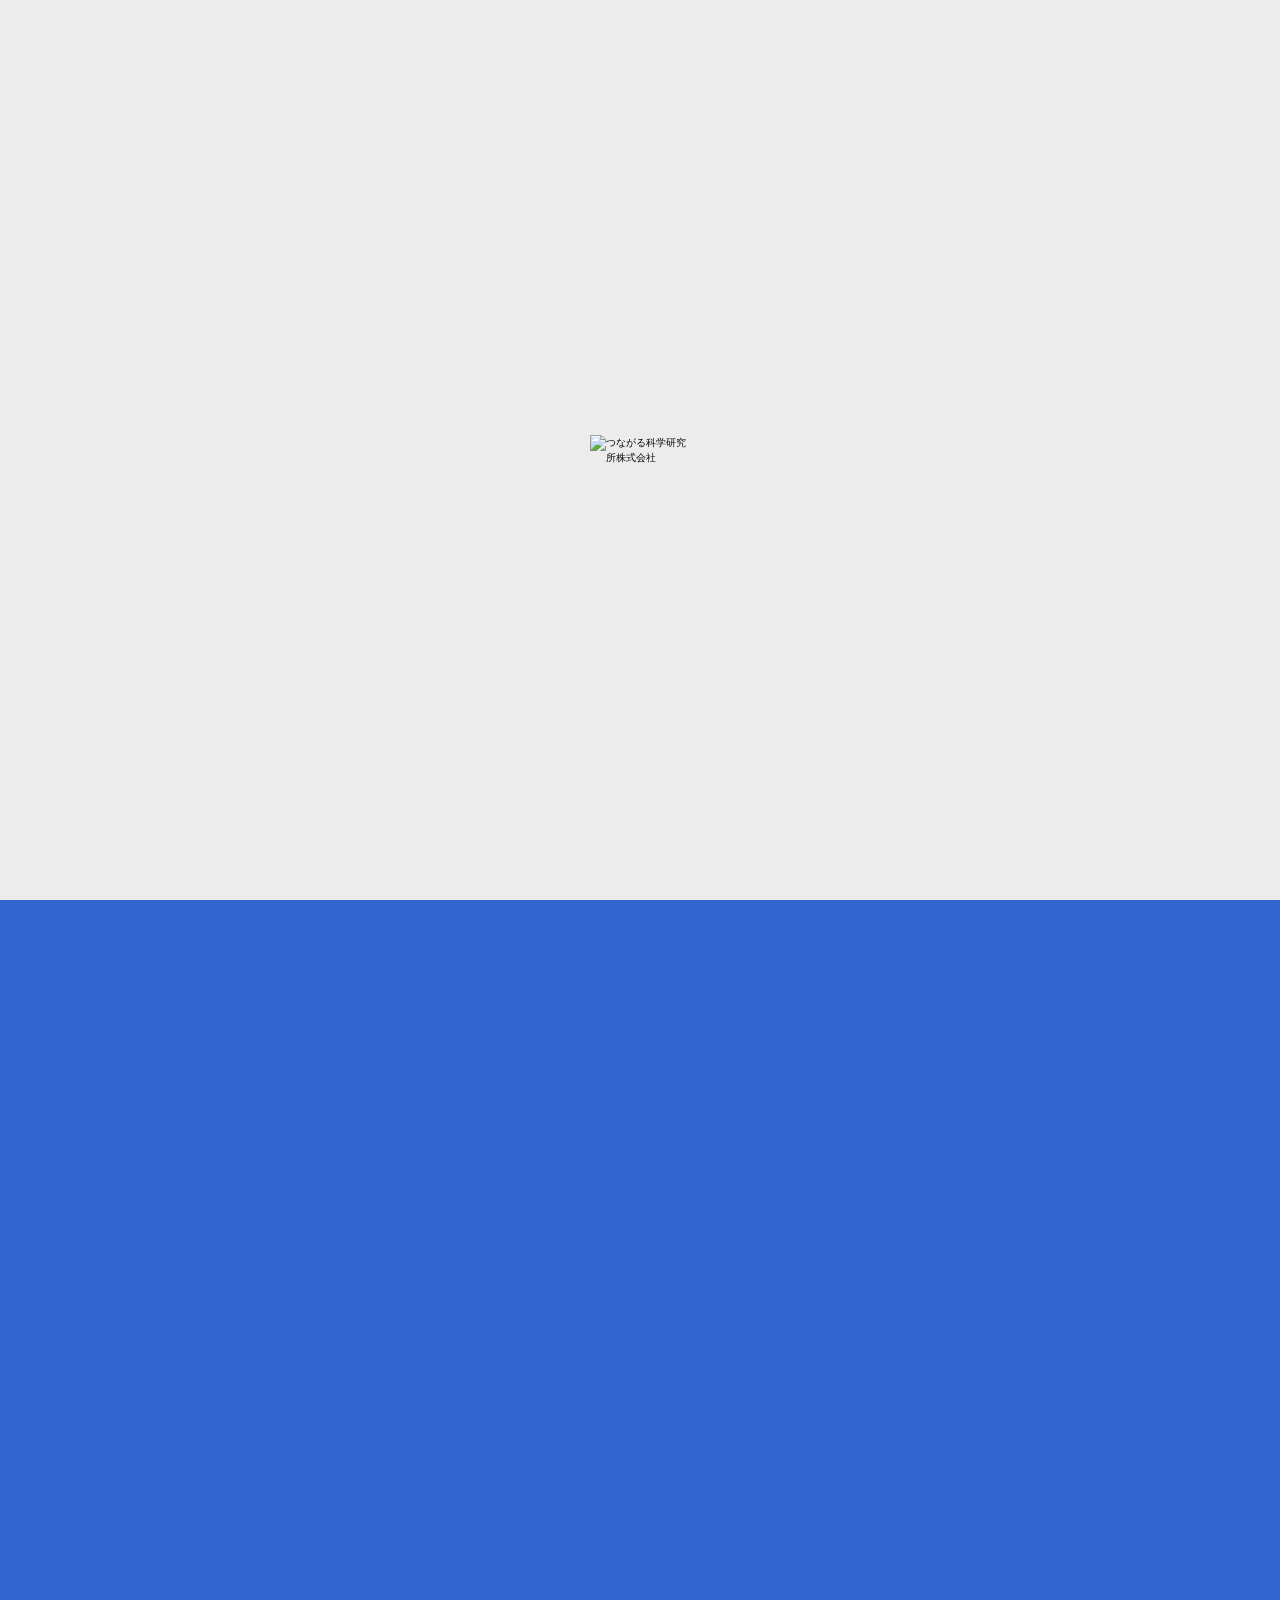
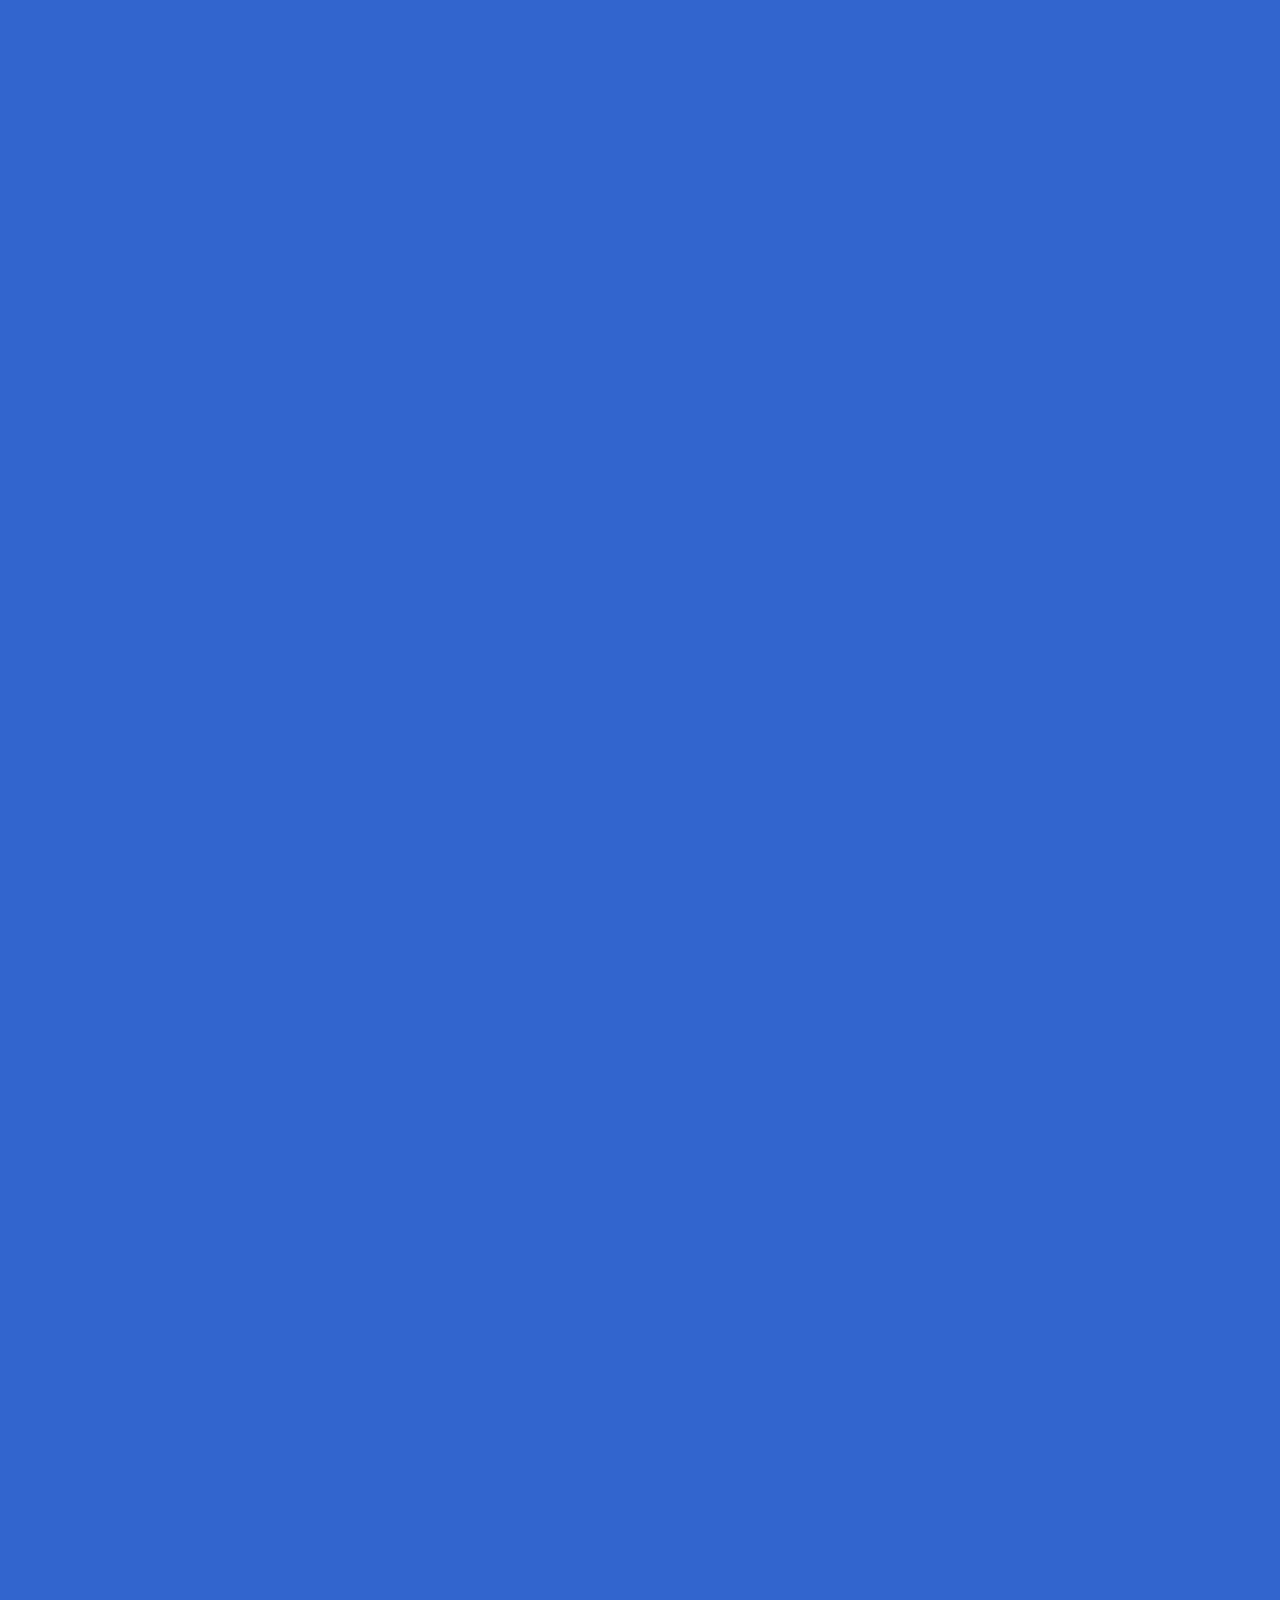
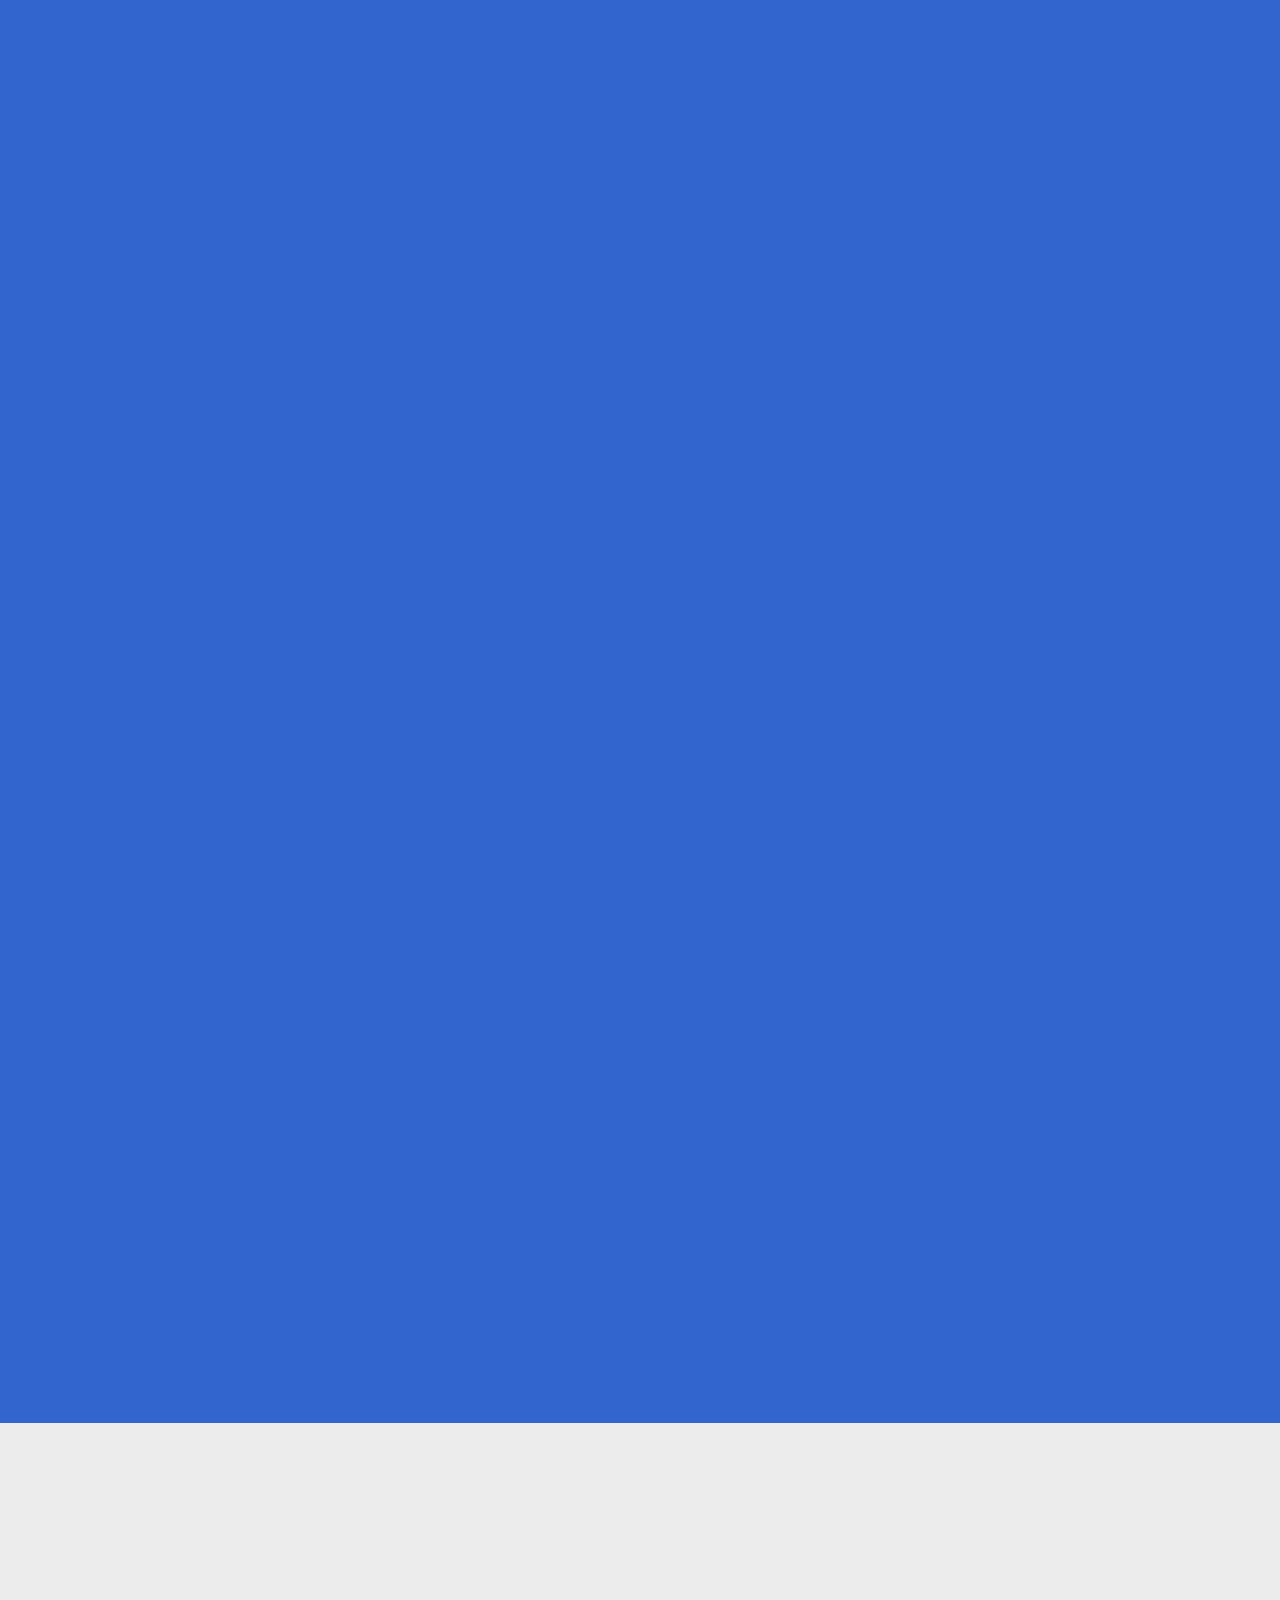
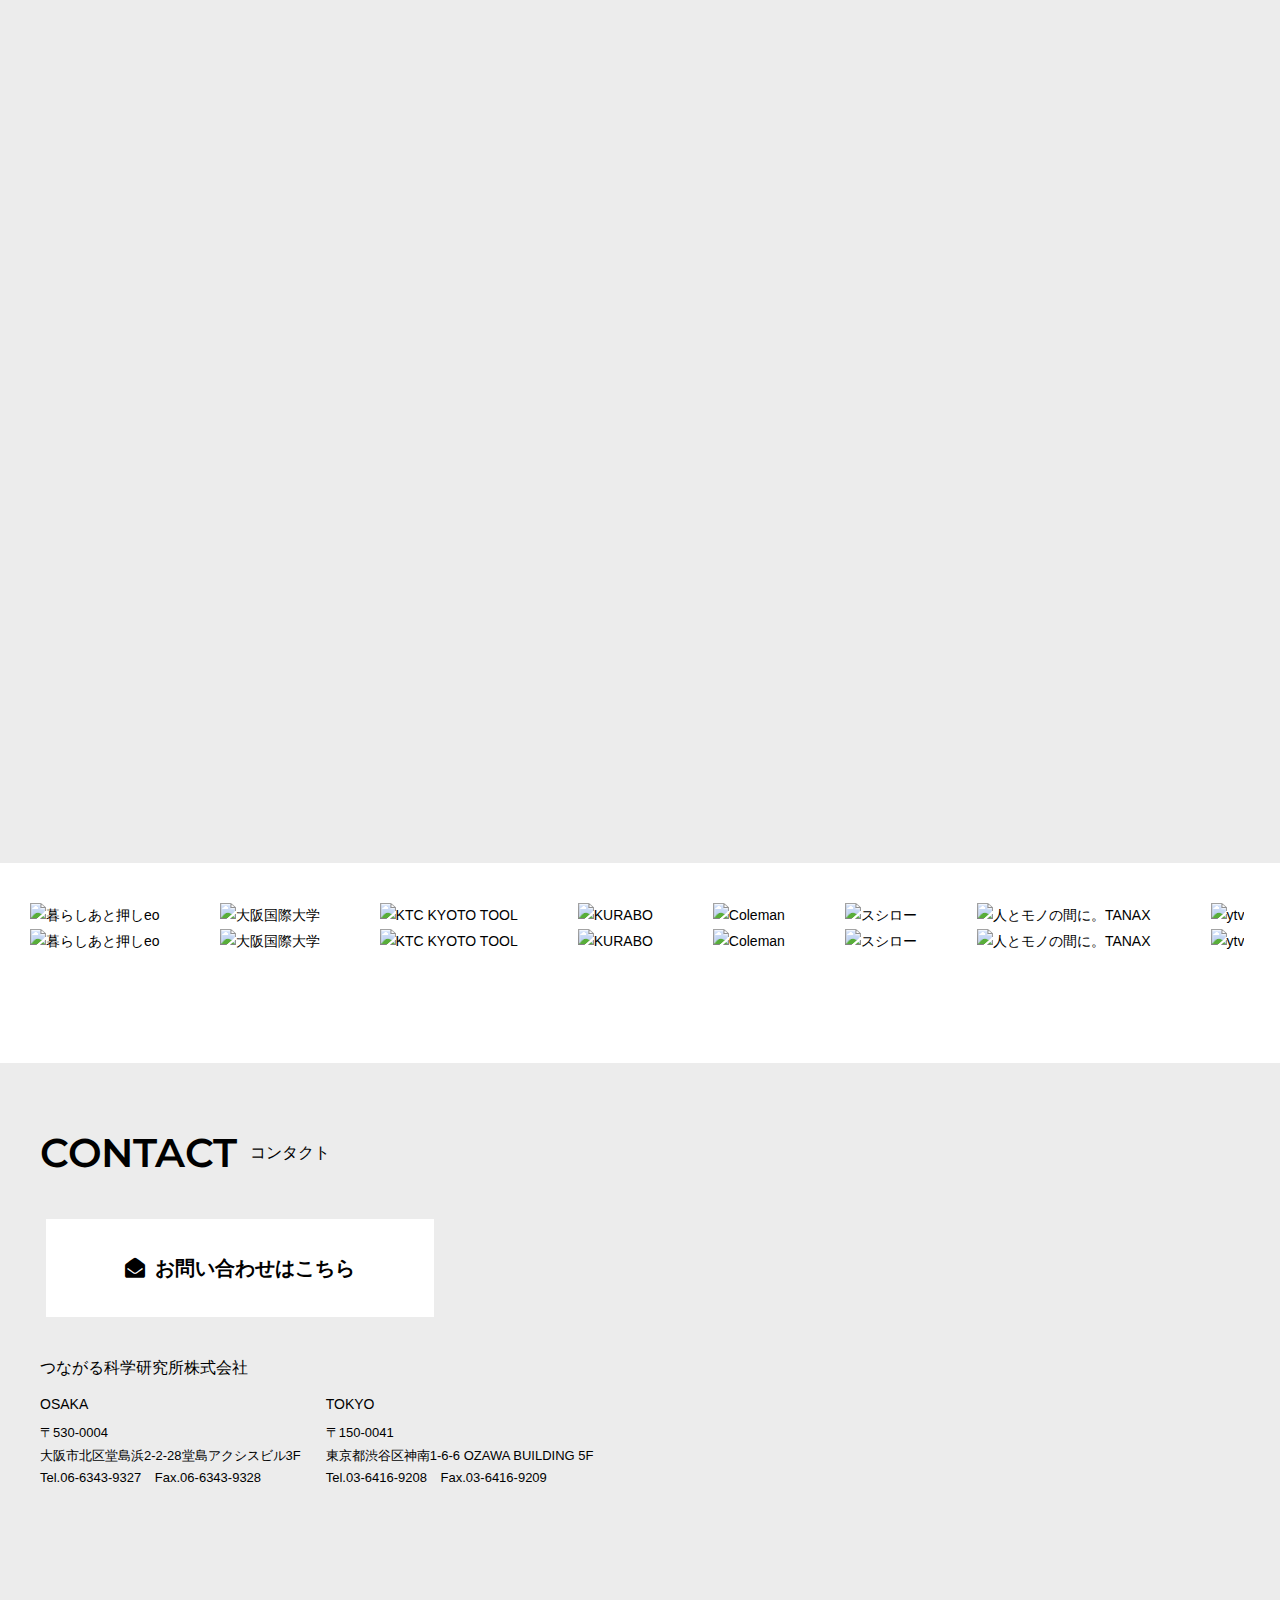
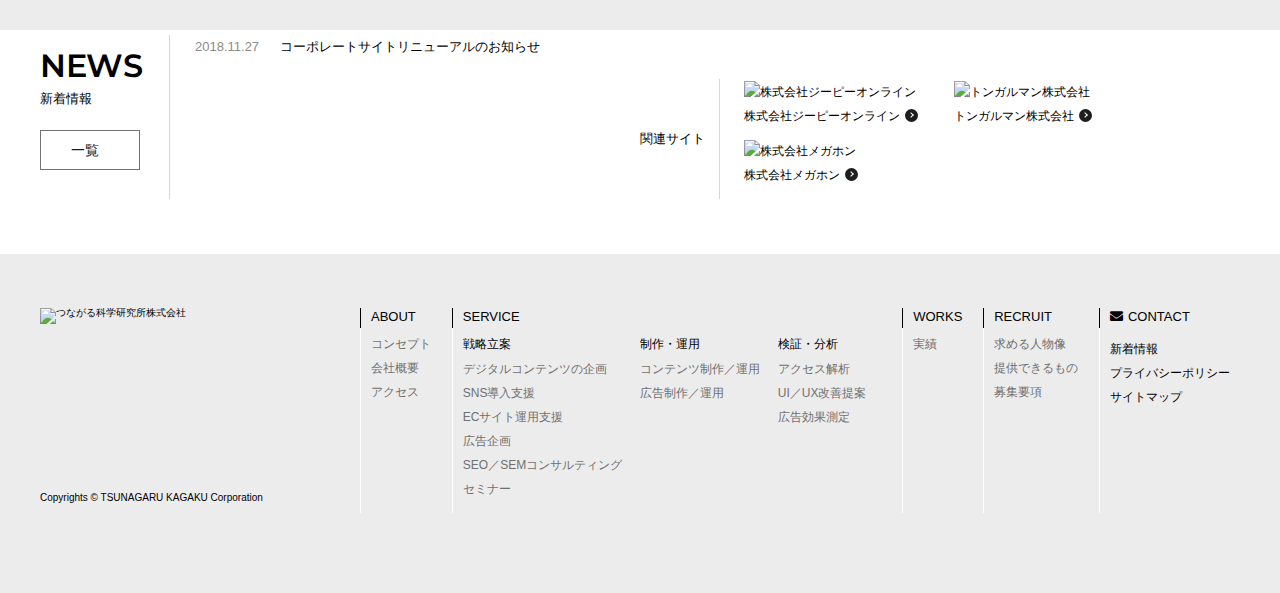
==== commit 4e4ea78b: "Add files via upload" ====
--- a/docs/index.html
+++ b/docs/index.html
@@ -20,18 +20,18 @@
     <meta name="twitter:card" content="photo">
     <meta name="twitter:image" content="https://tsunaken.co.jp/img/ogp.png">
     <!--共通js-->
-    <script src="/js/jquery-3.0.0.min.js"></script>
-    <script src="/js/jquery.matchHeight.js"></script>
-    <script src="/js/jquery.mCustomScrollbar.js"></script>
-    <script src="/js/common.js"></script>
+    <script src="https://cdn.jsdelivr.net/gh/yutakaright/yutakaright@master/js/jquery-3.0.0.min.js"></script>
+    <script src="https://cdn.jsdelivr.net/gh/yutakaright/yutakaright@master/js/jquery.matchHeight.js"></script>
+    <script src="https://cdn.jsdelivr.net/gh/yutakaright/yutakaright@master/js/jquery.mCustomScrollbar.js"></script>
+    <script src="https://cdn.jsdelivr.net/gh/yutakaright/yutakaright@master/js/common.js"></script>
     <!--共通css-->
     <link rel="stylesheet" href="https://use.fontawesome.com/releases/v5.0.6/css/all.css">
     <link rel="stylesheet" href="/css/default.css">
     <link rel="stylesheet" href="/css/base.css">
     <link rel="stylesheet" href="/css/jquery.mCustomScrollbar.css">
     <!--ページjs-->
-    <script src="/js/slick.js"></script>
-    <script src="/js/index.js"></script>
+    <script src="https://cdn.jsdelivr.net/gh/yutakaright/yutakaright@master/js/slick.js"></script>
+    <script src="https://cdn.jsdelivr.net/gh/yutakaright/yutakaright@master/js/index.js"></script>
     <!--ページcss-->
     <link rel="stylesheet" href="/css/slick.css">
     <link rel="stylesheet" href="/css/index.css">
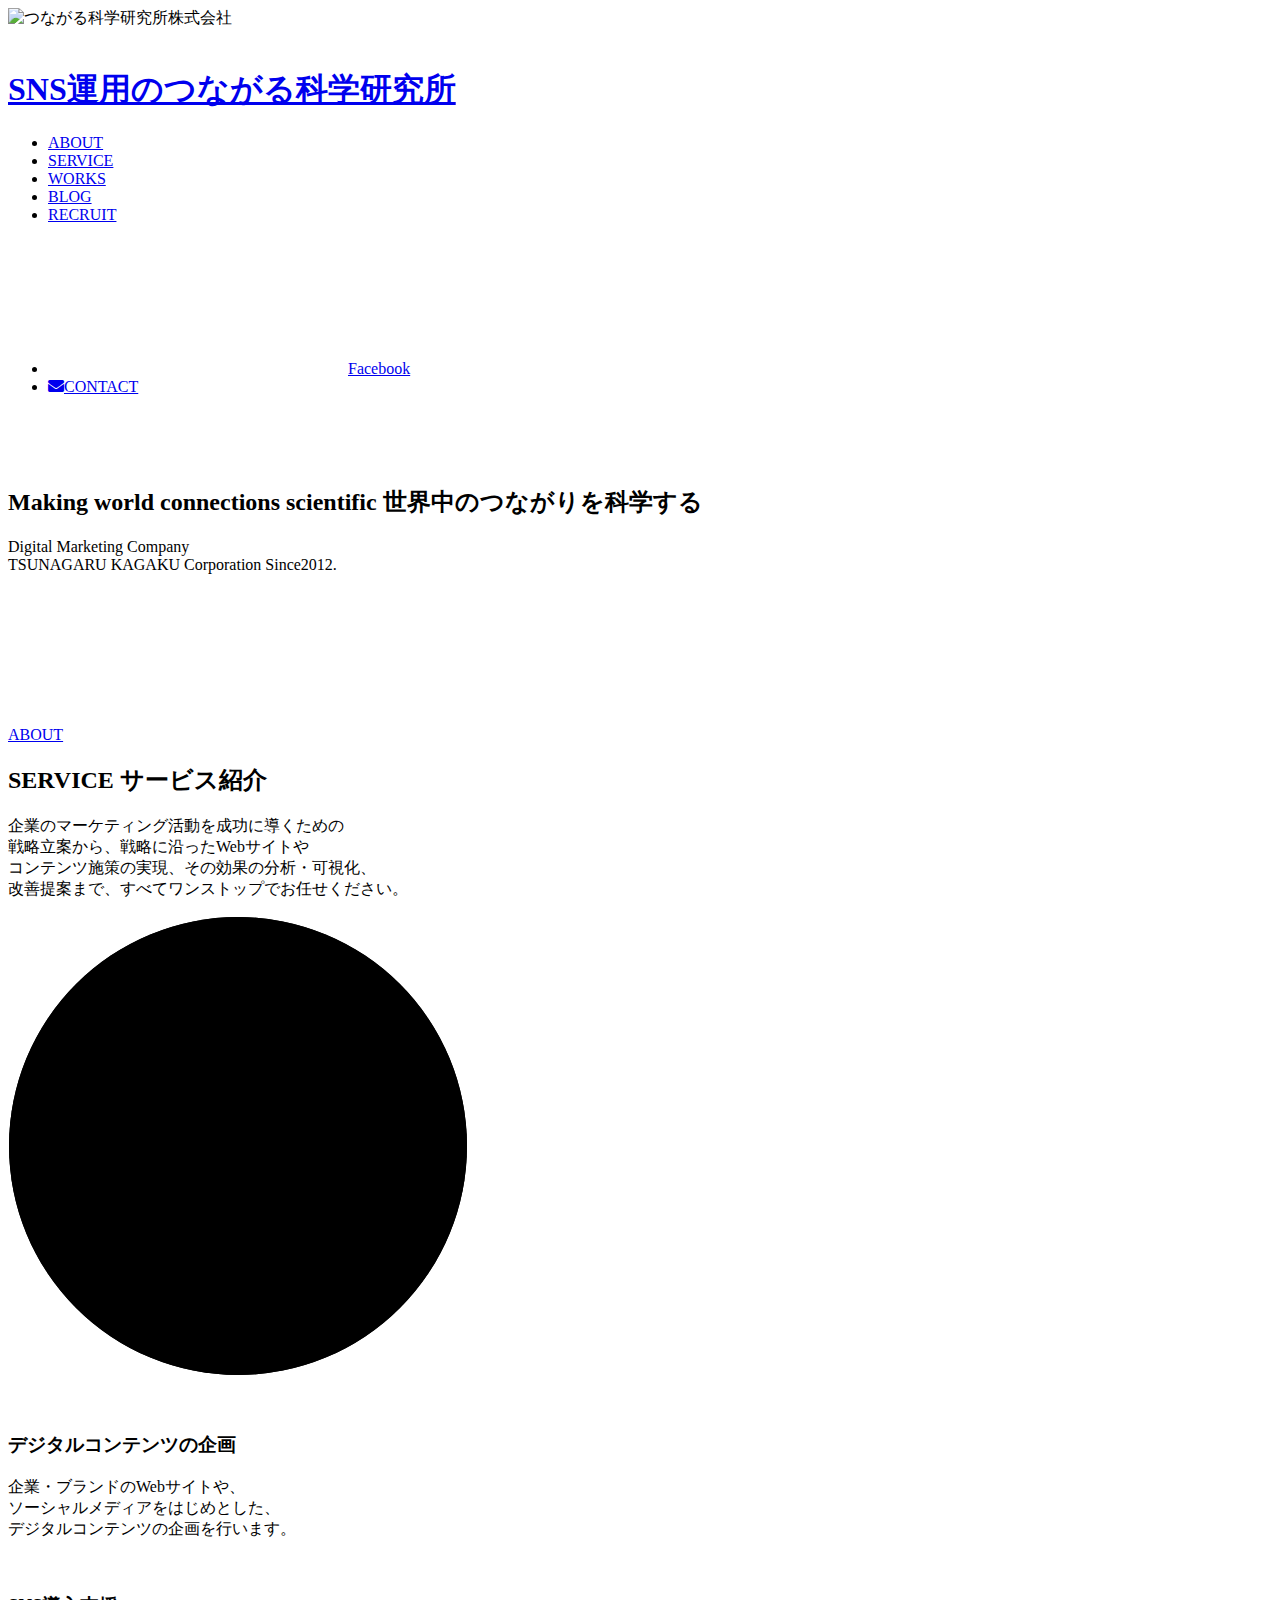
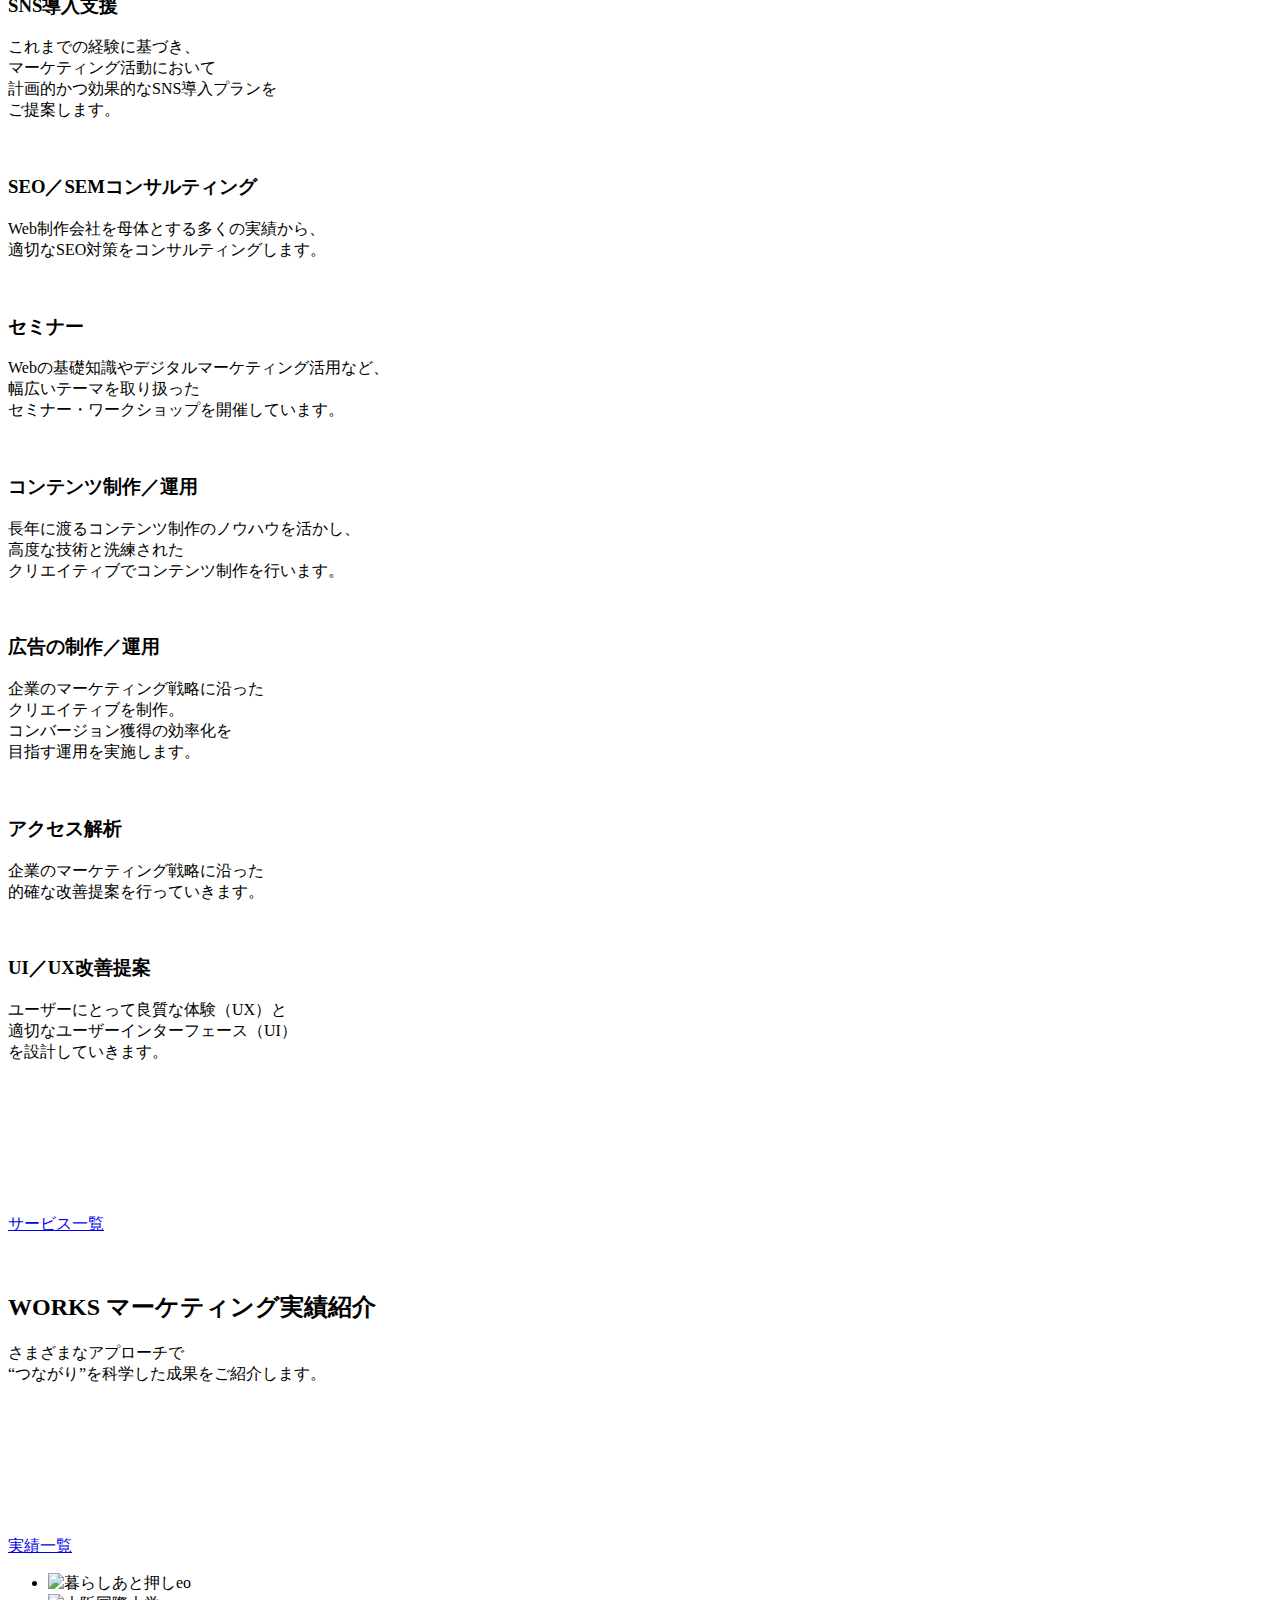
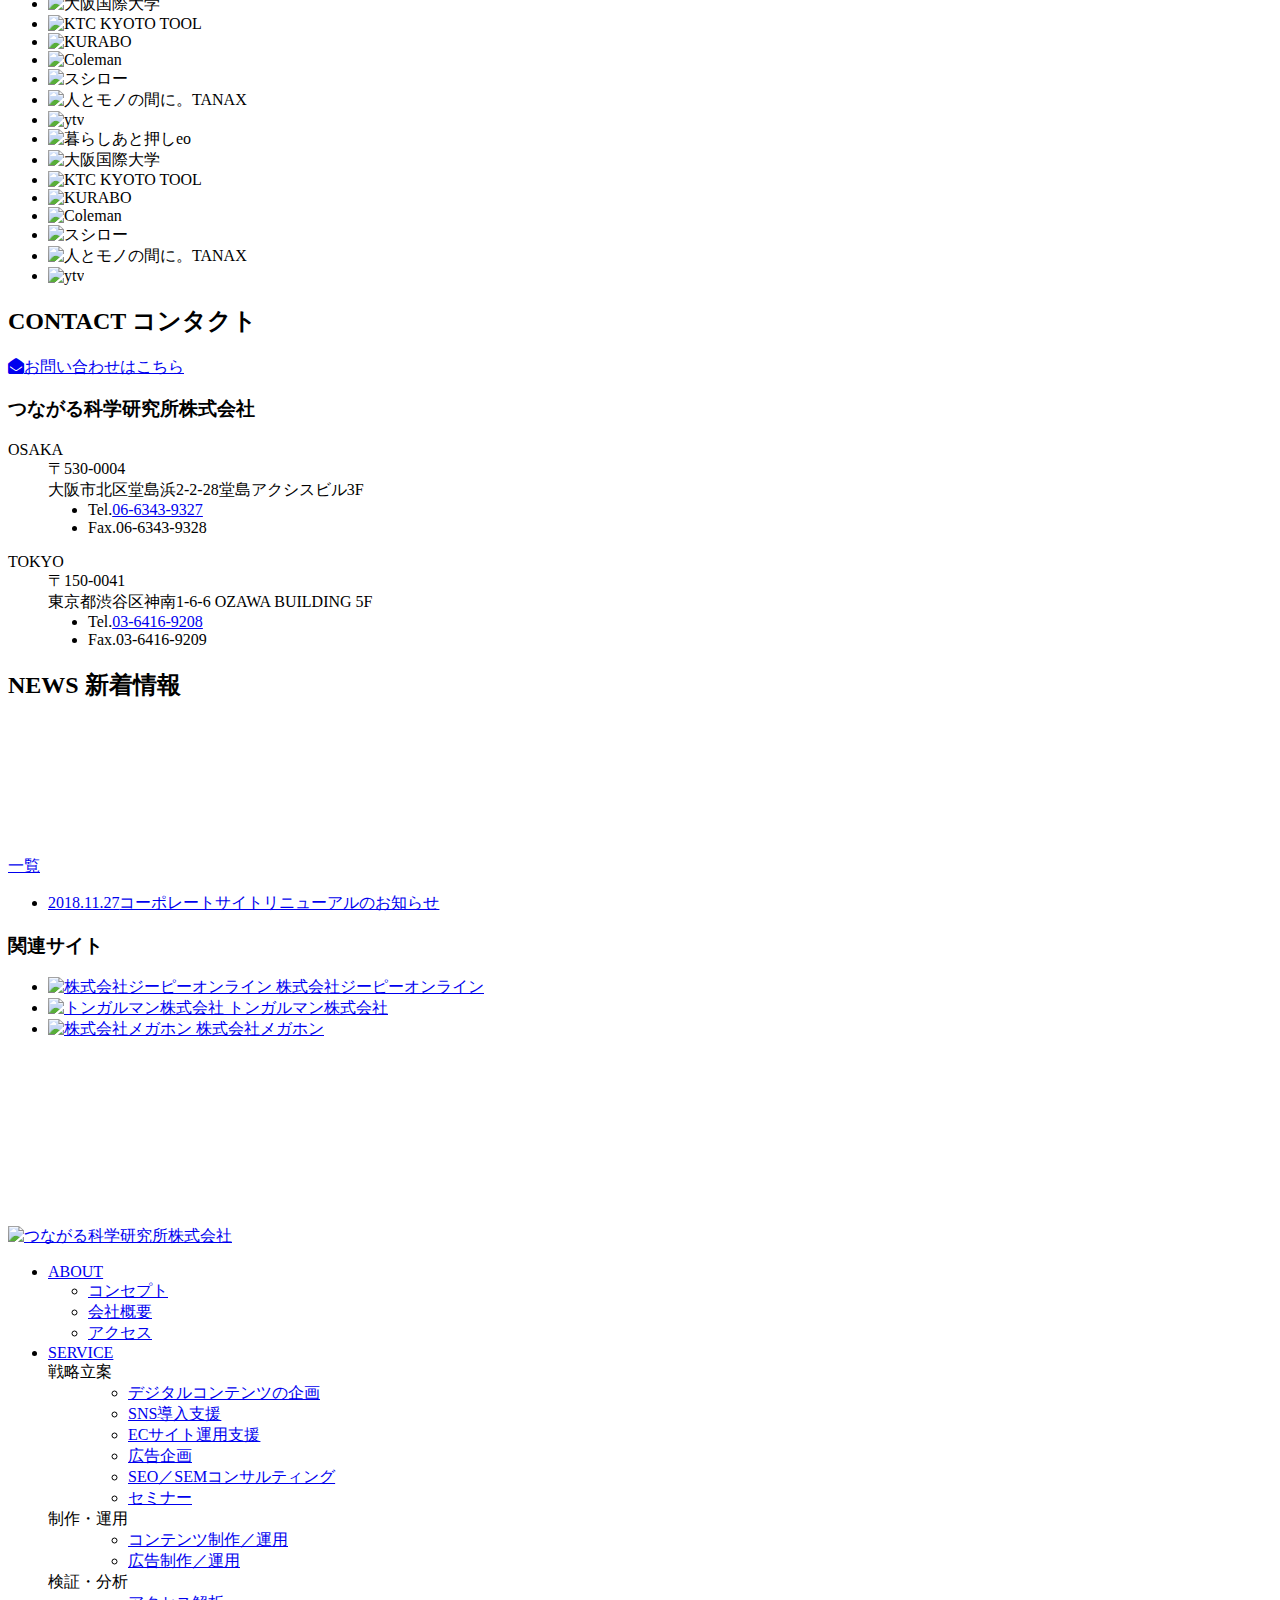
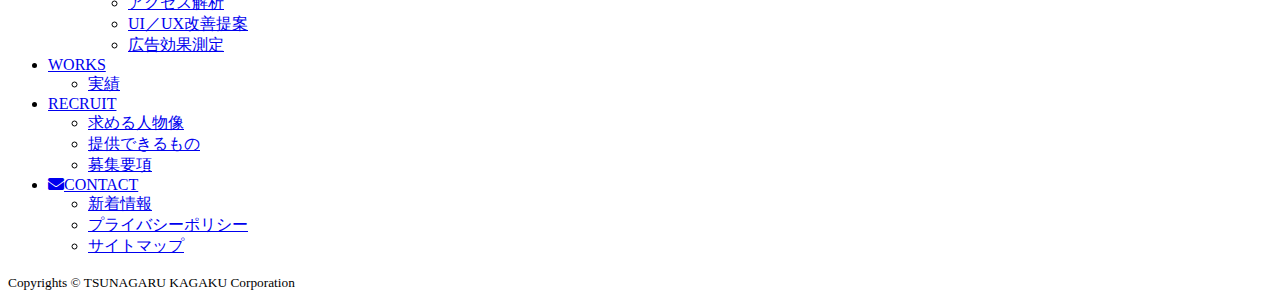
==== commit 002a6d95: "Add files via upload" ====
--- a/docs/index.html
+++ b/docs/index.html
@@ -26,15 +26,15 @@
     <script src="https://cdn.jsdelivr.net/gh/yutakaright/yutakaright@master/js/common.js"></script>
     <!--共通css-->
     <link rel="stylesheet" href="https://use.fontawesome.com/releases/v5.0.6/css/all.css">
-    <link rel="stylesheet" href="/css/default.css">
-    <link rel="stylesheet" href="/css/base.css">
-    <link rel="stylesheet" href="/css/jquery.mCustomScrollbar.css">
+    <link rel="stylesheet" href="https://cdn.jsdelivr.net/gh/yutakaright/yutakaright@master/css/default.css">
+    <link rel="stylesheet" href="https://cdn.jsdelivr.net/gh/yutakaright/yutakaright@master/css/base.css">
+    <link rel="stylesheet" href="https://cdn.jsdelivr.net/gh/yutakaright/yutakaright@master/css/jquery.mCustomScrollbar.css">
     <!--ページjs-->
     <script src="https://cdn.jsdelivr.net/gh/yutakaright/yutakaright@master/js/slick.js"></script>
     <script src="https://cdn.jsdelivr.net/gh/yutakaright/yutakaright@master/js/index.js"></script>
     <!--ページcss-->
-    <link rel="stylesheet" href="/css/slick.css">
-    <link rel="stylesheet" href="/css/index.css">
+    <link rel="stylesheet" href="https://cdn.jsdelivr.net/gh/yutakaright/yutakaright@master/css/slick.css">
+    <link rel="stylesheet" href="https://cdn.jsdelivr.net/gh/yutakaright/yutakaright@master/css/index.css">
     <!-- Google Tag Manager -->
     <script>
         (function(w, d, s, l, i) {
